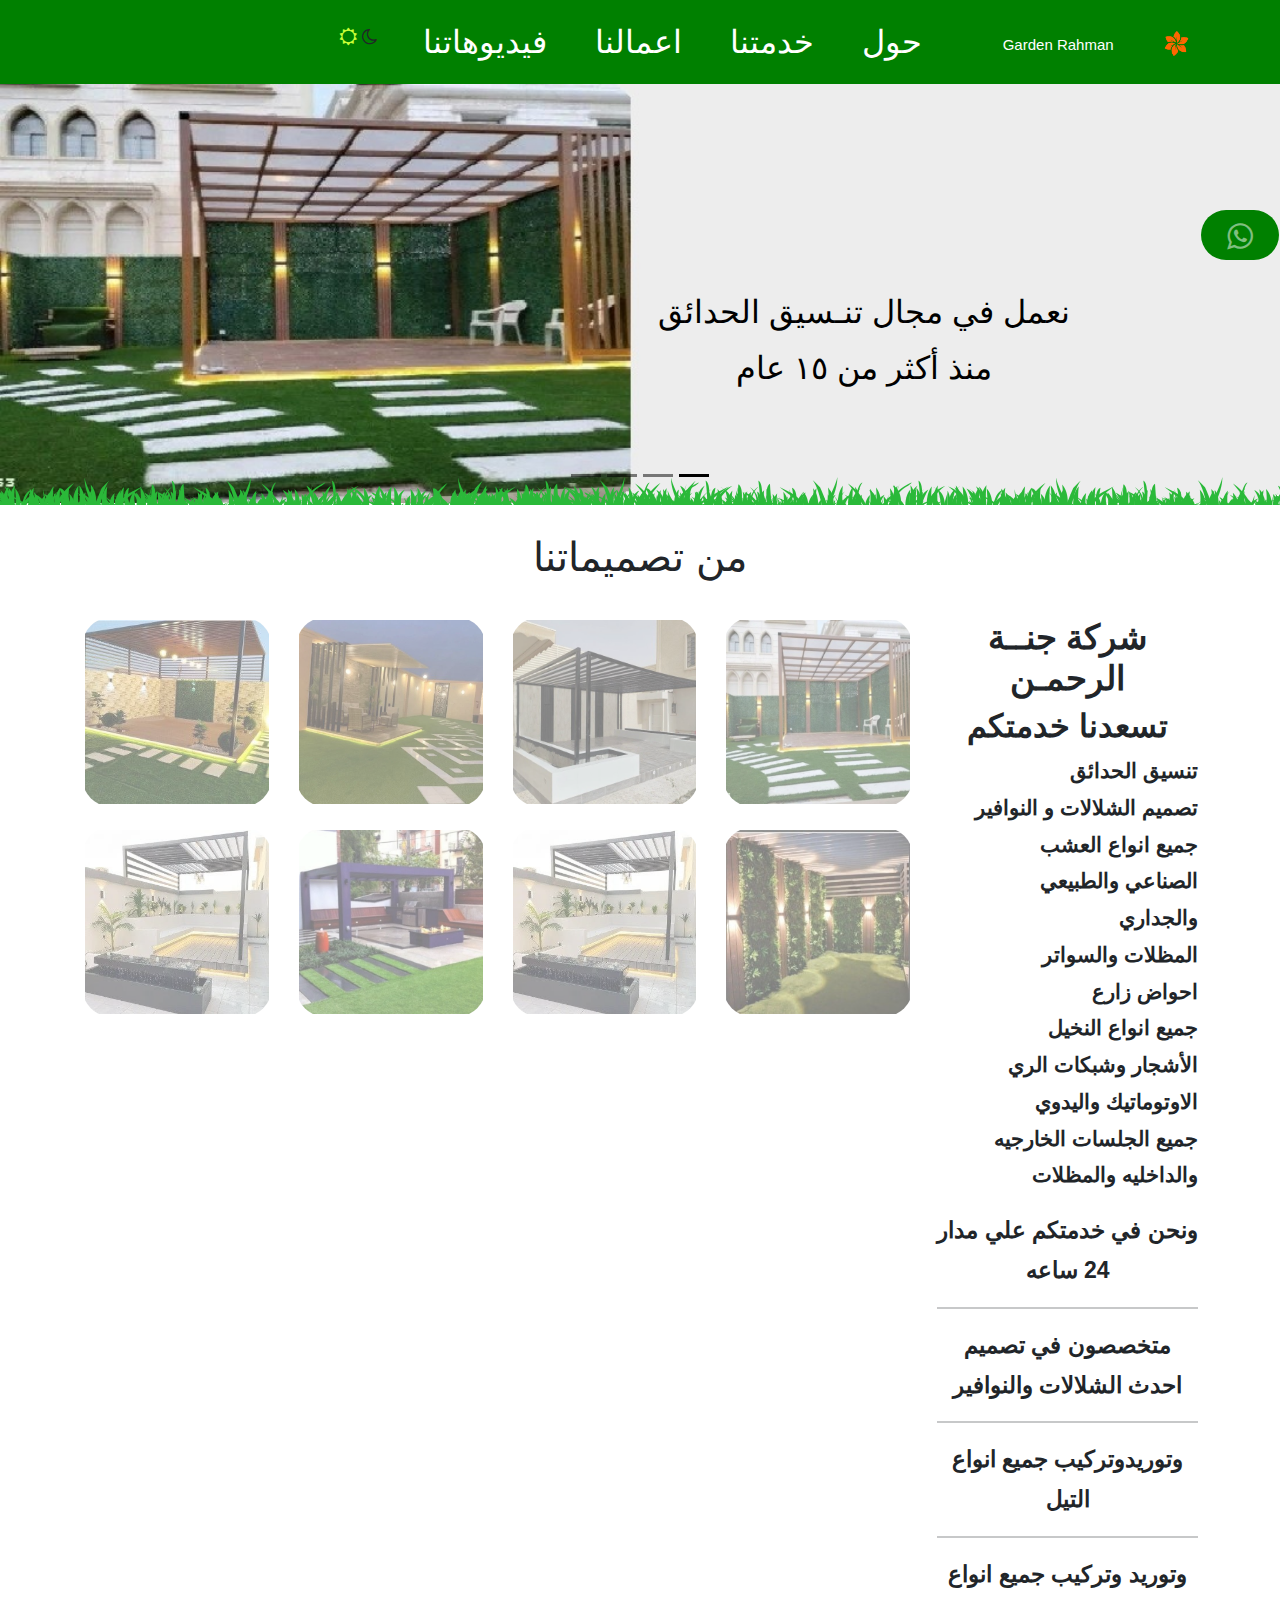
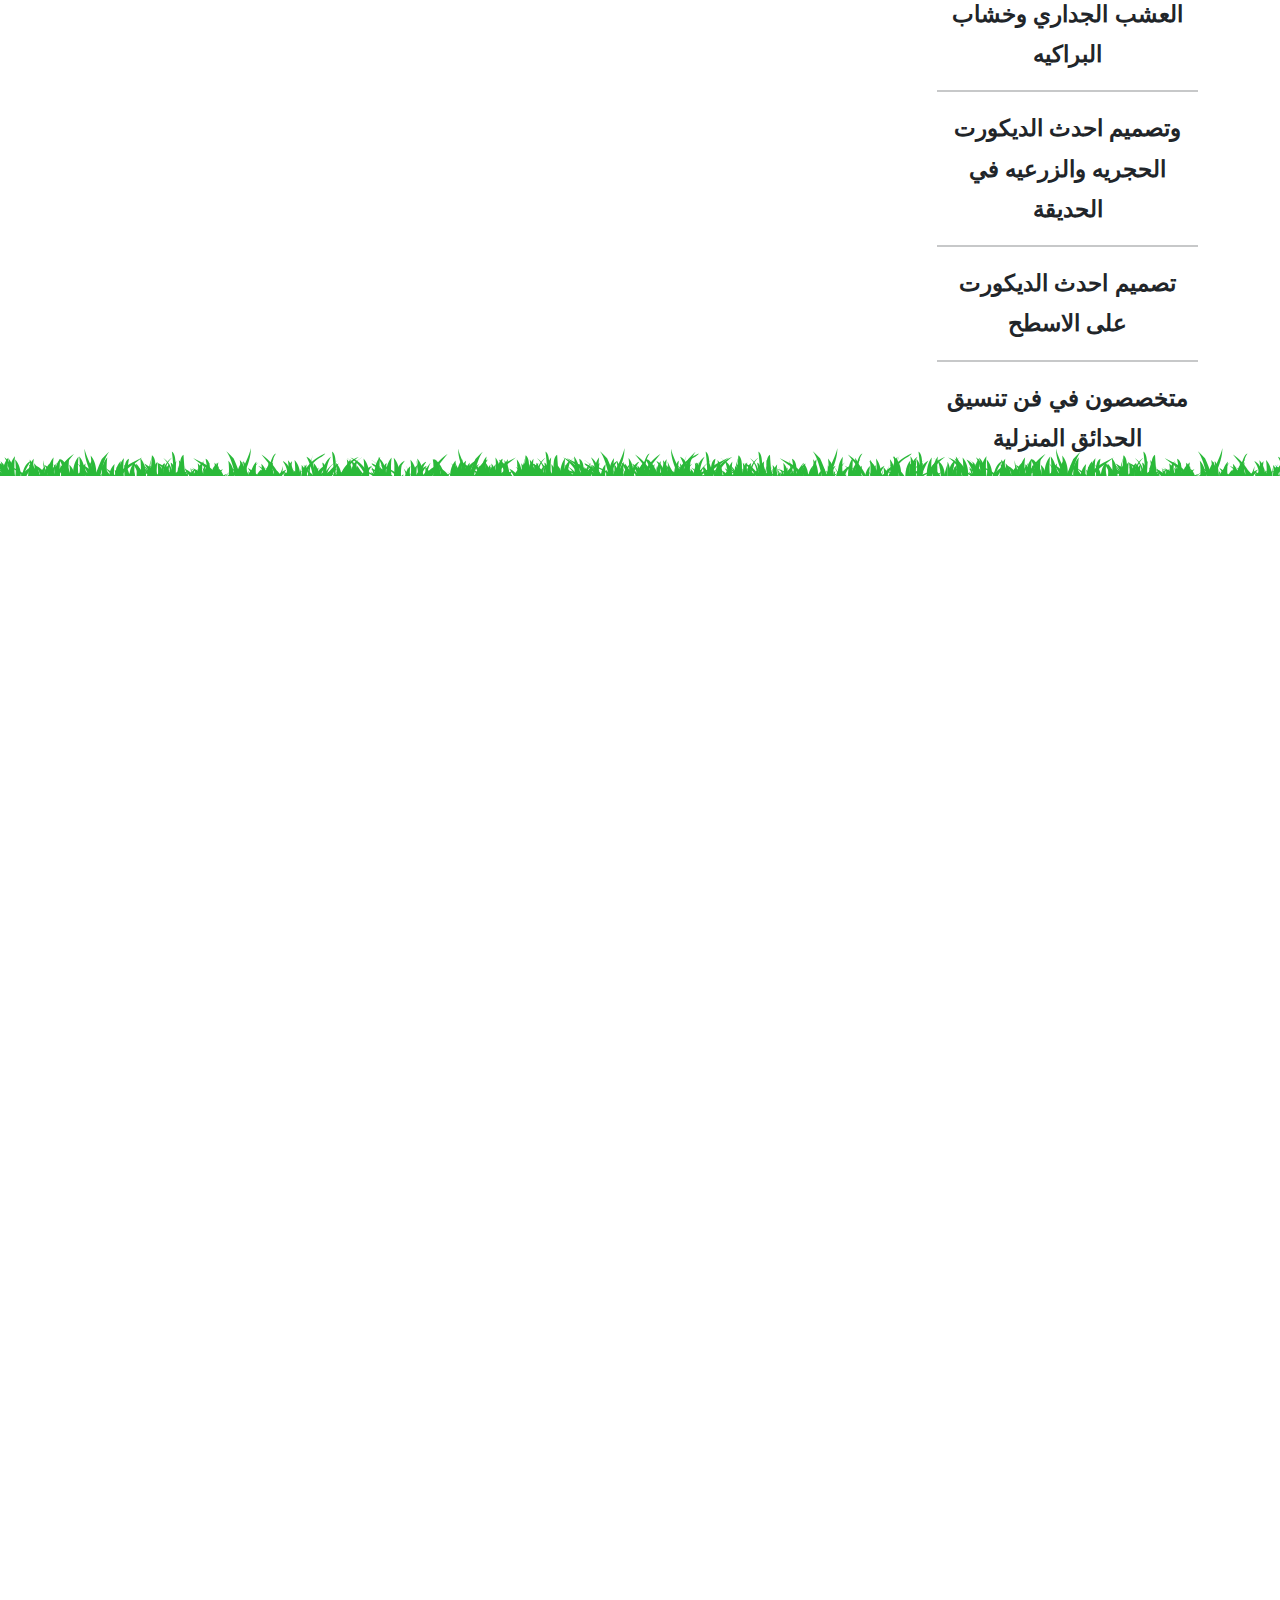
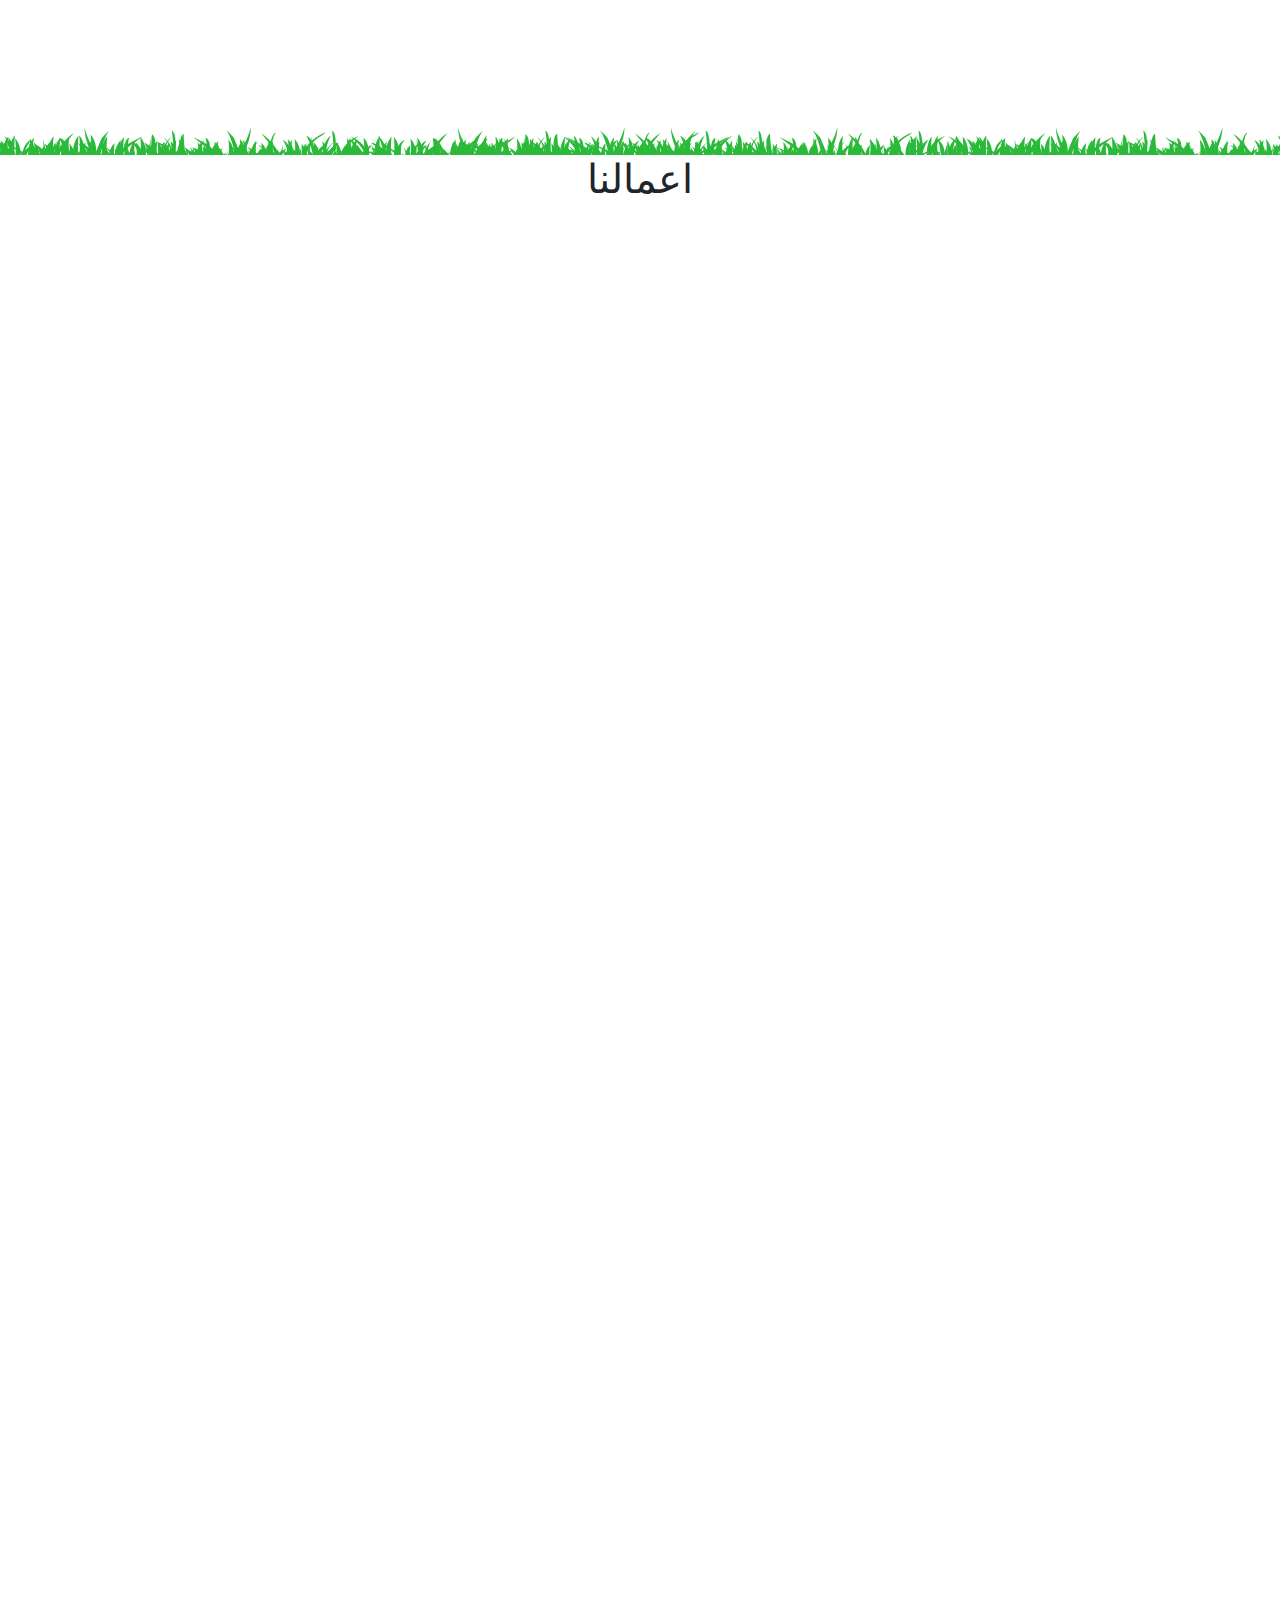
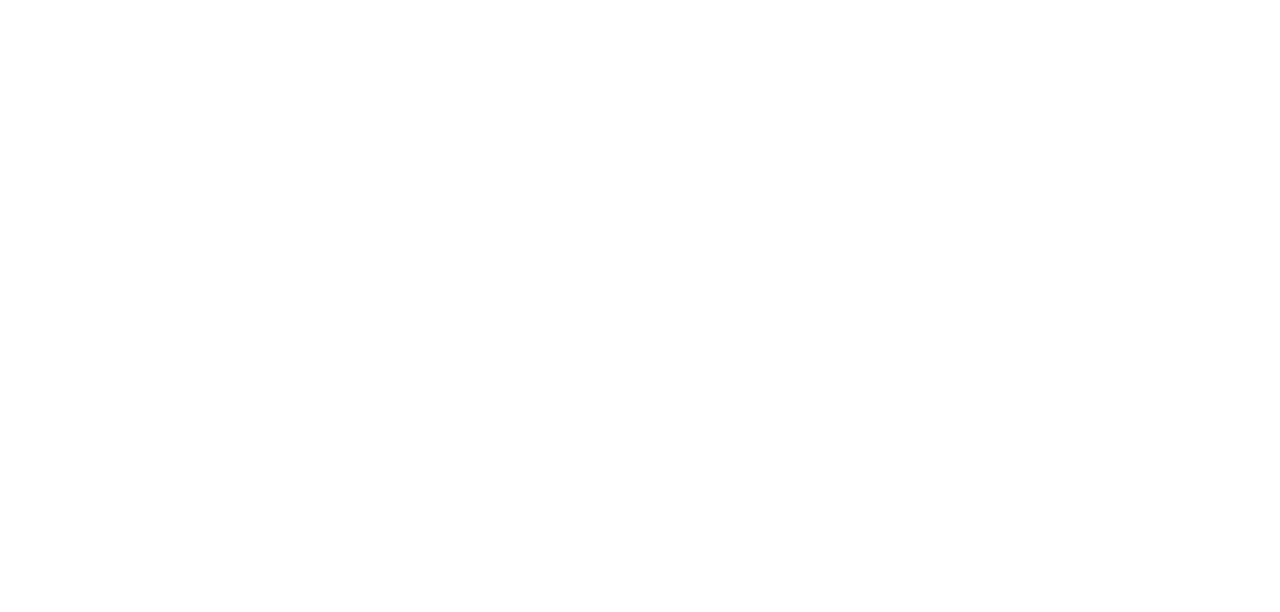
==== index.html @ ac58f8df "edit new" ====
<!DOCTYPE html>
<html lang="en" dir="rtl">
<head>
    <meta charset="UTF-8">
    <meta name="viewport" content="width=device-width, initial-scale=1.0">
   <!--Start Icon logo-->
                <link rel="shortcut icon" href="src/img/flower.png">
                <!-- For apple devices -->
                <link rel="apple-touch-icon" type="image/png" href="src/img/flower.png">
   <!--End Icon logo-->


    <link rel="stylesheet" href="src/css/bootstrap.min.css">
    <link rel="stylesheet" href="src/css/style.css">
    <link rel="stylesheet" href="src/css/style1.css">
    <link rel="stylesheet" href="src/css/font-awesome.css">
    <link rel="stylesheet" href="src/css/font-awesome.css">

    <script type="text/javascript" src="src/js/js2/jquery.js"></script>



    <title>Garden Rahman</title>
</head>
<body id="top">
    <!-- nav -->
    <nav class="navbar navbar-expand-lg bg-body-tertiary fixed-top  text-center" >
  <div class="container-fluid text-center ">
    <a  class="navbar-brand brand" href="index.html"><img style="width: 30%; height: 30%;" src="src/img/flower.png" alt=""></a>
    <p class="brand-p" >Garden Rahman</p>
    <button class="navbar-toggler" type="button" data-bs-toggle="collapse" data-bs-target="#navbarSupportedContent" aria-controls="navbarSupportedContent" aria-expanded="false" aria-label="Toggle navigation">
      <span class="navbar-toggler-icon"></span>
    </button>
    <div style="margin-left: 33%;" class="collapse navbar-collapse details text-center nav-bac " id="navbarSupportedContent" >
      <ul class="navbar-nav me-auto mb-2 mb-lg-0">
      
        <li class="nav-item lift text-center ">
          <a class="nav-link" href="#about">حول</a>
        </li>
        <li class="nav-item lift text-center">
          <a class="nav-link" href="#services">خدمتنا</a>
        </li>
    
        <li class="nav-item lift text-center">
            <a class="nav-link" href="#work">اعمالنا</a>
          </li>
        <li class="nav-item lift text-center">
            <a class="nav-link" href="#video"> فيديوهاتنا</a>
          </li>
      </ul>
    
      <div class="one-quarter" id="switch">
        <input type="checkbox" class="checkbox" id="chk" checked="true">
        <label class="label" for="chk">
            <i class="fa fa-moon-o" style="font-size:18px;" aria-hidden="true"></i>
            <i class="fa fa-sun-o " style="font-size:18px;" aria-hidden="true"></i>
            <div class="ball"></div>
        </label>
      </div>
    </div>
  </div>
</nav>
<br>
<br>
<br>
    <!-- end nav -->
     <!-- Work -->
     <!-- showing -->
     
    <!-- <img class=" img-ba" src="src/img/flower.png" alt=""> -->
   
      <div id="carouselExampleDark" class="carousel carousel-dark slide"  data-ride="carousel">
        <div class="carousel-indicators">
          <button type="button" data-bs-target="#carouselExampleDark" data-bs-slide-to="0" class="active" aria-current="true" aria-label="Slide 1"></button>
          <button type="button" data-bs-target="#carouselExampleDark" data-bs-slide-to="1" aria-label="Slide 2"></button>
          <button type="button" data-bs-target="#carouselExampleDark" data-bs-slide-to="2" aria-label="Slide 3"></button>
          <button type="button" data-bs-target="#carouselExampleDark" data-bs-slide-to="3" aria-label="Slide 3"></button>
        </div>
        <div class="carousel-inner">
          <div class="carousel-item active" data-bs-interval="10000">
            <img src="src/img/slide/1.jpg"   class="img-carousel"  alt="...">
            <div class="carousel-caption d-none d-md-block">
            
              <p class="carousel-p" >نعمل في مجال تنـسيق الحدائق منذ أكثر من ١٥ عام</p>
              
            </div>
          </div>
          <div class="carousel-item" data-bs-interval="2000" >
            <img src="src/img/slide/2.jpg"  class="img-carousel"    alt="...">
            <div class="carousel-caption d-none d-md-block">
              <p class="carousel-p" >تمتلك الخبرة الكافية وايضا تمتلك فريق عمل مدرب علي أعلي مستوي لتنفذ أصعب مشاريع تنسيق حدائق الفلل</p>
            </div>
          </div>
          <div class="carousel-item">
            <img src="src/img/slide/3.jpg"  class="img-carousel"    alt="...">
            <div class="carousel-caption d-none d-md-block">
            
              <p class="carousel-p" >شعارنا الجودة أولاً</p>
            </div>
          </div>
          <div class="carousel-item">
            <img src="src/img/slide/4.jpg"  class="img-carousel"  alt="...">
            <div class="carousel-caption d-none d-md-block">
             
              <p class="carousel-p" >نقوم 
                <strong>بتصميم جميع انواع ومقاسات المظلات</strong>
                 سواء كانت مصنوعة من الخشب أو من الحديد على حسب رغبة العميل وبأفضل الأسعار . لدينا فريق عمل متكامل ومتخصص في تصميم المظلات للحدائق وأسطح المنازل.</p>
                      
            </div>
          </div>
        </div>
        <button class="carousel-control-prev " type="button" data-bs-target="#carouselExampleDark" data-bs-slide="prev">
       
          <span class="visually-hidden"></span>
        </button>
        <button class="carousel-control-next" type="button" data-bs-target="#carouselExampleDark" data-bs-slide="next">
       
          <span class="visually-hidden"></span>
        </button>
      </div>
     <!-- end showing -->
  <!--  Work -->
  <div class="background"> .</div>
    <section id="work" class="priec_table text-center wow fadeInUpBig " data-wow-duration="1s"  >
        <div class="container">
          <br>
        <h1>من تصميماتنا</h1>
        <br>
        <div class="row">
       <div class="col col-lg-3">
        
         <h2 class="h2-work">شركة جنــة الرحمـن   </h2>
         <h4 class="h4-work">تسعدنا خدمتكم</h4>
         
        <ol class="ol-work">
          <li>تنسيق الحدائق</li>
          <li>تصميم الشلالات و النوافير </li>
          <li> جميع انواع العشب الصناعي والطبيعي والجداري</li>
          <li>المظلات والسواتر</li>
          <li>احواض زارع </li>
          <li>جميع انواع النخيل </li>
          <li>الأشجار وشبكات الري الاوتوماتيك واليدوي </li>
          <li>جميع الجلسات الخارجيه والداخليه والمظلات</li>
         </ol>
         <p class="p-work">
          ونحن في خدمتكم علي مدار 24 ساعه
         </p>
<hr>
         <p class="p-work">
          متخصصون في تصميم احدث الشلالات والنوافير
        </p>
          <hr>
          <p class="p-work">
       وتوريدوتركيب جميع انواع التيل  
      </p>
     <hr>
    <p class="p-work">
    وتوريد وتركيب جميع انواع العشب الجداري وخشاب البراكيه
  </p>
    <hr>
    <p class="p-work">
    وتصميم احدث الديكورت الحجريه والزرعيه في الحديقة </p>
    <hr>
     <p class="p-work">
      تصميم احدث الديكورت على الاسطح </p>
    <hr>
        <p class="p-work">متخصصون في فن تنسيق الحدائق المنزلية</p>
       </div>
       <div class="col col-lg-9">
          <div class="row">
       <div  class=" col-md-3 col-sm-12 col-xs-12  wow fadeInUpBig " data-wow-duration="1s"     >
       <div class="priec_box">
 
     <img class="img-home" src="src/img/home/1.jpg" alt="">
       
       </div>
       </div>
       <div class=" col-md-3 col-sm-12 col-xs-12  wow fadeInUpBig " data-wow-duration="1s" >
       <div class="priec_box">
      <img class="img-home" src="src/img/home/2.jpg" alt="">
       
       </div>
       </div>
       <div class=" col-md-3 col-sm-12 col-xs-12  wow fadeInUpBig " data-wow-duration="1s" >
       <div class="priec_box">
 
     <img class="img-home" src="src/img/home/3.jpg" alt="">
       
       </div>
       </div>
       <div class=" col-md-3 col-sm-12 col-xs-12  wow fadeInUpBig " data-wow-duration="1s" >
       <div class="priec_box">
 
     <img class="img-home" src="src/img/home/4.jpg" alt="">
       
       </div>
       </div>
       <div class=" col-md-3 col-sm-12 col-xs-12  wow fadeInUpBig " data-wow-duration="1s" >
       <div class="priec_box">
 
     <img class="img-home" src="src/img/home/5.jpg" alt="">
       
       </div>
       </div>
       <div class=" col-md-3 col-sm-12 col-xs-12  wow fadeInUpBig " data-wow-duration="1s" >
       <div class="priec_box">
 
     <img class="img-home" src="src/img/home/6.jpg" alt="">
       
       </div>
       </div>
       <div class=" col-md-3 col-sm-12 col-xs-12  wow fadeInUpBig hi " data-wow-duration="1s" >
       <div class="priec_box">
 
     <img class="img-home" src="src/img/home/7.jpg" alt="">
       
       </div>
       </div>
       <div class=" col-md-3 col-sm-12 col-xs-12  wow fadeInUpBig hi " data-wow-duration="1s" >
       <div class="priec_box">
 
     <img class="img-home" src="src/img/home/8.jpg" alt="">
       
       </div>
       </div>
       <div class=" col-md-3 col-sm-12 col-xs-12  wow fadeInUpBig hi " data-wow-duration="1s" >
       <div class="priec_box">
 
     <img class="img-home" src="src/img/home/9.jpg" alt="">
       
       </div>
       </div>
       <div class=" col-md-3 col-sm-12 col-xs-12  wow fadeInUpBig hi " data-wow-duration="1s" >
       <div class="priec_box">
 
     <img class="img-home" src="src/img/home/10.jpg" alt="">
       
       </div>
       </div>
       <div class=" col-md-3 col-sm-12 col-xs-12  wow fadeInUpBig hi " data-wow-duration="1s" >
       <div class="priec_box">
 
     <img class="img-home" src="src/img/home/11.jpg" alt="">
       
       </div>
       </div>
       <div class=" col-md-3 col-sm-12 col-xs-12  wow fadeInUpBig hi " data-wow-duration="1s" >
       <div class="priec_box">
 
     <img class="img-home" src="src/img/home/12.jpg" alt="">
       
       </div>
       </div>
       <div class=" col-md-3 col-sm-12 col-xs-12  wow fadeInUpBig hi" data-wow-duration="1s" >
       <div class="priec_box">
 
     <img class="img-home" src="src/img/home/13.jpg" alt="">
       
       </div>
       </div>
       <div class=" col-md-3 col-sm-12 col-xs-12  wow fadeInUpBig hi " data-wow-duration="1s" >
       <div class="priec_box">
 
     <img class="img-home" src="src/img/home/14.jpg" alt="">
       
       </div>
       </div>
       <div class=" col-md-3 col-sm-12 col-xs-12  wow fadeInUpBig hi " data-wow-duration="1s" >
       <div class="priec_box">
 
     <img class="img-home" src="src/img/home/15.jpg" alt="">
       
       </div>
       </div>
       <div class=" col-md-3 col-sm-12 col-xs-12  wow fadeInUpBig hi " data-wow-duration="1s" >
       <div class="priec_box">
 
     <img class="img-home" src="src/img/home/16.jpg" alt="">
       
       </div>
       </div>
      </div>
       </div>
      
     </div>
      
      
       </div>
       
       </section>
    <!-- end Work -->
    <!--  services -->
    <div class="background"> .</div>
    <section id="services" class="services_table text-center  wow fadeInUpBig " data-wow-duration="1s"  >
        <div class="container text-center">
        <h1> الخدمات  </h1>
        <br>
        <div class="row">
          <!-- عشب صناعى جدارى واشجار صناعيه -->
       <div  class=" col-md-3 col-sm-6 col-xs-12  wow fadeInUpBig " data-wow-duration="1s"      >
        <a href="Artificial grass.html" target="_blank" >
       <div class="priec_box">
        <h2 > عشب  واشجار صناعى</h2>
        <img class="img-home" src="src/img/Artificial grass/1.jpg" alt="">
    </div>
    <p class="btn btn-primary show">شاهد المزيد</p></a>
       
       </div>
       <!--بحص للديكورات  -->
       <div  class=" col-md-3 col-sm-6 col-xs-12  wow fadeInUpBig " data-wow-duration="1s"     >
        <a href="Pebbles for decorations.html"target="_blank"  > 
       <div class="priec_box">
        <h2> بحص للديكورات</h2>
     <img class="img-home" src="src/img/Pebbles for decorations/1.jpg" alt="">
    </div>
    <p class="btn btn-primary show">شاهد المزيد</p></a>
       
       </div>
       <!--بحص   -->
       <div  class=" col-md-3 col-sm-6 col-xs-12  wow fadeInUpBig " data-wow-duration="1s"     >
        <a href="Pebbles.html" target="_blank" > 
       <div class="priec_box">
        <h2 >بحص</h2>
     <img class="img-home" src="src/img/Pebbles/1.jpg" alt="">
    </div>
    <p class="btn btn-primary show">شاهد المزيد</p></a>
       </div>
       <!-- زراعه طبيعى وشبكات راى -->
       <div  class=" col-md-3 col-sm-6 col-xs-12  wow fadeInUpBig " data-wow-duration="1s"     >
        <a href="Cultivation and networks.html" target="_blank" > 
       <div class="priec_box">
        <h2> زراعه  وشبكات راى</h2>
     <img class="img-home" src="src/img/Cultivation and networks/1.jpg" alt="">
    </div>
   <p class="btn btn-primary show">شاهد المزيد</p></a>
       </div>
       <!-- شلالات ونوافير -->
       <div  class=" col-md-3 col-sm-6 col-xs-12  wow fadeInUpBig " data-wow-duration="1s"     >
        <a href="falls.html" target="_blank" > 
       <div class="priec_box">
        <h2> شلالات ونوافير</h2>
     <img class="img-home" src="src/img/falls/1.jpg" alt="">
    </div>
   <p class="btn btn-primary show">شاهد المزيد</p></a>
       </div>
       <!-- اضاءه المظلات والبرجولات والحوائط -->
       <div  class=" col-md-3 col-sm-6 col-xs-12  wow fadeInUpBig " data-wow-duration="1s"     >
        <a href="light.html" target="_blank"   >
       <div class="priec_box">
        <h2> اضاءه </h2>
     <img class="img-home" src="src/img/light/1.jpg" alt="">
    </div>
    <p class="btn btn-primary show">شاهد المزيد</p></a>
       </div>
       <!--جلسات  -->
       <div  class=" col-md-3 col-sm-6 col-xs-12  wow fadeInUpBig " data-wow-duration="1s"     >
        <a href="sessions.html" >
       <div class="priec_box">
        <h2> جلسات</h2>
     <img class="img-home" src="src/img/sessions/1.jpg" alt="">
    </div>
    <p class="btn btn-primary show">شاهد المزيد</p></a>
       </div>
       <!-- مظلات وسواتر -->
       <div  class=" col-md-3 col-sm-6 col-xs-12  wow fadeInUpBig " data-wow-duration="1s"     >
        <a href="Shades.html" target="_blank" >
       <div class="priec_box">
        <h2> مظلات وسواتر</h2>
     <img class="img-home" src="src/img/Shades/1.jpg" alt="">
    </div>
     <p class="btn btn-primary show">شاهد المزيد</p></a>
       </div>
       <!-- خشب وباركيه ارضى وجدارى للديكورات -->
       <div  class=" col-md-3 col-sm-6 col-xs-12  wow fadeInUpBig " data-wow-duration="1s"     >
        <a href="Wood and parquet.html"target="_blank"  >
       <div class="priec_box">
        <h2> خشب وباركيه   </h2>
     <img class="img-home" src="src/img/Wood and parquet/1.jpg" alt="">
    </div>
     <p class="btn btn-primary show">شاهد المزيد</p></a>
       </div>
       <!-- عمال جدارى -->
       <div  class=" col-md-3 col-sm-6 col-xs-12  wow fadeInUpBig " data-wow-duration="1s"     >
        <a href="wall.html" target="_blank"  >
       <div class="priec_box">
        <h2> عمال جدارى</h2>
     <img class="img-home" src="src/img/wall/2.jpg" alt="">
    </div>
     <p class="btn btn-primary show">شاهد المزيد</p></a>
       </div>
       <!--  -->
       <div  class=" col-md-3 col-sm-6 col-xs-12  wow fadeInUpBig " data-wow-duration="1s"     >
        <a href="#" target="_blank"  >
         <div class="priec_box">
        <h2> عشب</h2>
     <img class="img-home" src="src/img/Artificial grass/4.jpg" alt="">
    </div>
     <p class="btn btn-primary show">شاهد المزيد</p></a>
       </div>
       <!--  -->
       <div  class=" col-md-3 col-sm-6 col-xs-12  wow fadeInUpBig " data-wow-duration="1s"     >
        <a href="#" target="_blank"  >
       <div class="priec_box">
        <h2> عشب</h2>
      <img class="img-home" src="src/img/Artificial grass/6.jpg" alt="">
    </div>
    <p class="btn btn-primary show">شاهد المزيد</p></a>
       </div>
       
      </div>

        </div>
       </section>
    <!-- end services -->



     <!--  video -->
     <div class="background"> .</div>
<section id="video" class="video_table text-center " >
        <div class="container text-center">
        <h1> اعمالنا  </h1>
        <br>
        <div class="row">
       
       <div  class=" col-md-3 col-sm-12 col-xs-12  wow fadeInUpBig " data-wow-duration="1s"     >
                <div class="priec_box">

                  <a class="ht-popup-video" data-fancybox="" onclick="onVideoClick('src/img/video/1.mp4');" data-bs-target="#exampleModalToggle" data-bs-toggle="modal">
                    <i class="fa fa-play icon"></i>
                  <img style="border-radius: 100px;" src="src/img/home/1.jpg" alt="">
                </a>
       </div>
           </div>
       <div  class=" col-md-3 col-sm-12 col-xs-12  wow fadeInUpBig " data-wow-duration="1s"     >
                <div class="priec_box">

                  <a class="ht-popup-video" onclick="onVideoClick('src/img/video/2.mp4');" data-fancybox="" href="src/img/video/1.mp4" data-bs-target="#exampleModalToggle" data-bs-toggle="modal">
                    <i class="fa fa-play icon"></i>
                  <img style="border-radius: 100px;" src="src/img/home/1.jpg" alt="">
                </a>
       </div>
           </div>
       <div  class=" col-md-3 col-sm-12 col-xs-12  wow fadeInUpBig " data-wow-duration="1s"     >
                <div class="priec_box">

                  <a class="ht-popup-video" onclick="onVideoClick('src/img/video/2.mp4');" data-fancybox="" href="src/img/video/1.mp4" data-bs-target="#exampleModalToggle" data-bs-toggle="modal">
                    <i class="fa fa-play icon"></i>
                  <img style="border-radius: 100px;" src="src/img/home/1.jpg" alt="">
                </a>
       </div>
           </div>
       <div  class=" col-md-3 col-sm-12 col-xs-12  wow fadeInUpBig " data-wow-duration="1s"     >
                <div class="priec_box">

                  <a class="ht-popup-video" onclick="onVideoClick('src/img/video/2.mp4');" data-fancybox="" href="src/img/video/1.mp4" data-bs-target="#exampleModalToggle" data-bs-toggle="modal">
                    <i class="fa fa-play icon"></i>
                  <img style="border-radius: 100px;" src="src/img/home/1.jpg" alt="">
                </a>
       </div>
           </div>
       <div  class=" col-md-3 col-sm-12 col-xs-12  wow fadeInUpBig " data-wow-duration="1s"     >
                <div class="priec_box">

                  <a class="ht-popup-video" onclick="onVideoClick('src/img/video/2.mp4');" data-fancybox="" href="src/img/video/1.mp4" data-bs-target="#exampleModalToggle" data-bs-toggle="modal">
                    <i class="fa fa-play icon"></i>
                  <img style="border-radius: 100px;" src="src/img/home/1.jpg" alt="">
                </a>
       </div>
           </div>
       <div  class=" col-md-3 col-sm-12 col-xs-12  wow fadeInUpBig " data-wow-duration="1s"     >
                <div class="priec_box">

                  <a class="ht-popup-video" onclick="onVideoClick('src/img/video/2.mp4');" data-fancybox="" href="src/img/video/1.mp4" data-bs-target="#exampleModalToggle" data-bs-toggle="modal">
                    <i class="fa fa-play icon"></i>
                  <img style="border-radius: 100px;" src="src/img/home/1.jpg" alt="">
                </a>
       </div>
           </div>
       <div  class=" col-md-3 col-sm-12 col-xs-12  wow fadeInUpBig " data-wow-duration="1s"     >
                <div class="priec_box">

                  <a class="ht-popup-video" onclick="onVideoClick('src/img/video/2.mp4');" data-fancybox="" href="src/img/video/1.mp4" data-bs-target="#exampleModalToggle" data-bs-toggle="modal">
                    <i class="fa fa-play icon"></i>
                  <img style="border-radius: 100px;" src="src/img/home/1.jpg" alt="">
                </a>
       </div>
           </div>
       <div  class=" col-md-3 col-sm-12 col-xs-12  wow fadeInUpBig " data-wow-duration="1s"     >
                <div class="priec_box">

                  <a class="ht-popup-video" onclick="onVideoClick('src/img/video/2.mp4');" data-fancybox="" href="src/img/video/1.mp4" data-bs-target="#exampleModalToggle" data-bs-toggle="modal">
                    <i class="fa fa-play icon"></i>
                  <img style="border-radius: 100px;" src="src/img/home/1.jpg" alt="">
                </a>
       </div>
           </div>
       <div  class=" col-md-3 col-sm-12 col-xs-12  wow fadeInUpBig " data-wow-duration="1s"     >
                <div class="priec_box">

                  <a class="ht-popup-video" onclick="onVideoClick('src/img/video/2.mp4');" data-fancybox="" href="src/img/video/1.mp4" data-bs-target="#exampleModalToggle" data-bs-toggle="modal">
                    <i class="fa fa-play icon"></i>
                  <img style="border-radius: 100px;" src="src/img/home/1.jpg" alt="">
                </a>
       </div>
           </div>
       <div  class=" col-md-3 col-sm-12 col-xs-12  wow fadeInUpBig " data-wow-duration="1s"     >
                <div class="priec_box">

                  <a class="ht-popup-video" onclick="onVideoClick('src/img/video/2.mp4');" data-fancybox="" href="src/img/video/1.mp4" data-bs-target="#exampleModalToggle" data-bs-toggle="modal">
                    <i class="fa fa-play icon"></i>
                  <img style="border-radius: 100px;" src="src/img/home/1.jpg" alt="">
                </a>
       </div>
           </div>
       <div  class=" col-md-3 col-sm-12 col-xs-12  wow fadeInUpBig " data-wow-duration="1s"     >
                <div class="priec_box">

                  <a class="ht-popup-video" onclick="onVideoClick('src/img/video/2.mp4');" data-fancybox="" href="src/img/video/1.mp4" data-bs-target="#exampleModalToggle" data-bs-toggle="modal">
                    <i class="fa fa-play icon"></i>
                  <img style="border-radius: 100px;" src="src/img/home/1.jpg" alt="">
                </a>
       </div>
           </div>
       <div  class=" col-md-3 col-sm-12 col-xs-12  wow fadeInUpBig " data-wow-duration="1s"     >
                <div class="priec_box">

                  <a class="ht-popup-video" onclick="onVideoClick('src/img/video/2.mp4');" data-fancybox="" href="src/img/video/1.mp4" data-bs-target="#exampleModalToggle" data-bs-toggle="modal">
                    <i class="fa fa-play icon"></i>
                  <img style="border-radius: 100px;" src="src/img/home/1.jpg" alt="">
                </a>
       </div>
           </div>
       <div  class=" col-md-3 col-sm-12 col-xs-12  wow fadeInUpBig " data-wow-duration="1s"     >
                <div class="priec_box">

                  <a class="ht-popup-video" onclick="onVideoClick('src/img/video/2.mp4');" data-fancybox="" href="src/img/video/1.mp4" data-bs-target="#exampleModalToggle" data-bs-toggle="modal">
                    <i class="fa fa-play icon"></i>
                  <img style="border-radius: 100px;" src="src/img/home/1.jpg" alt="">
                </a>
       </div>
           </div>
       <div  class=" col-md-3 col-sm-12 col-xs-12  wow fadeInUpBig " data-wow-duration="1s"     >
                <div class="priec_box">

                  <a class="ht-popup-video" onclick="onVideoClick('src/img/video/2.mp4');" data-fancybox="" href="src/img/video/1.mp4" data-bs-target="#exampleModalToggle" data-bs-toggle="modal">
                    <i class="fa fa-play icon"></i>
                  <img style="border-radius: 100px;" src="src/img/home/1.jpg" alt="">
                </a>
       </div>
           </div>
       <div  class=" col-md-3 col-sm-12 col-xs-12  wow fadeInUpBig " data-wow-duration="1s"     >
                <div class="priec_box">

                  <a class="ht-popup-video" onclick="onVideoClick('src/img/video/2.mp4');" data-fancybox="" href="src/img/video/1.mp4" data-bs-target="#exampleModalToggle" data-bs-toggle="modal">
                    <i class="fa fa-play icon"></i>
                  <img style="border-radius: 100px;" src="src/img/home/1.jpg" alt="">
                </a>
       </div>
           </div>
       <div  class=" col-md-3 col-sm-12 col-xs-12  wow fadeInUpBig " data-wow-duration="1s"     >
            <div class="priec_box">

              <a class="ht-popup-video" onclick="onVideoClick('src/img/video/2.mp4');" data-fancybox="" href="src/img/video/1.mp4" data-bs-target="#exampleModalToggle" data-bs-toggle="modal">
                <i class="fa fa-play icon"></i>
              <img style="border-radius: 100px;" src="src/img/home/1.jpg" alt="">
            </a>
   </div>
       </div>

      </div>
        </div>
       </section>
  <!-- end video -->

      <!-- about -->
   
      <section id="about" class="about_table text-center wow fadeInUpBig" data-wow-duration="1s"  >
        <div class="container text-center">
        <h1> من نحن  </h1>
        <br>
        <div class="row">
       <h2 >نحن متخصصون في العشب الصناعي والطبيعي وتزيين الحدائق بالنباتات المنزلية وتصاميم الديكورات المنزلية والمكتب</h2>
       <p class="lead">شركة جنــة الرحمـن تقدم خدمات إبداعية عالية الجودة
         وخدمات للمشاريع الناشئة والكبيرة في المنازل
         والمكاتب بإحساس فريد من الوطنية كلين وأناقة فائقة
         في تركيب الديكورات المنزليه  من احواض الزرع الزينة والطبيعي،
        والعشب الطبيعي والعشب الصناعي، تركيب عشب جداري، شلالات جداريه، 
        ونوافير بجميع انواعها، مظلات برجوله، جلسات
        ، الممرات الحجريه كل ما يشمل مجال شركة تنسيق حدائق لا تفكر كثير … 
        تواصل معنا وخلينا نناقش مشروعك ونخرج بنتيجة ابداعية متقنة</p>
       </div>
        </div>
       </section>
      <!-- end about -->
<!-- Footer -->
<footer class="text-center text-lg-start  text-muted wow fadeInUpBig" data-wow-duration="1s" dir="ltr">
  <!-- Section: Social media -->
  <section class="d-flex justify-content-center justify-content-lg-between p-4 border-bottom wow fadeInUpBig" data-wow-duration="1s" dir="rtl">
    <!-- Left -->
    <div class="me-5 d-none d-lg-block" dir="ltr">
      <span>Get connected with us on social networks:</span>
    </div>
    <!-- Left -->

    <!-- Right -->
    <div class=" wow fadeInUpBig" data-wow-duration="1s">
      <a href="" class="me-4 text-reset wow fadeInUpBig" data-wow-duration="1s" target="_blank">
        <i class="fa fa-facebook-f"></i>
      </a>
      <a href="" class="me-4 text-reset wow fadeInUpBig" data-wow-duration="1s" target="_blank">
        <i class="fa fa-twitter"></i>
      </a>
      <a href="https://www.tiktok.com/@user1434044271260?_d=secCgYIASAHKAESPgo8UmhKRJo9zRc2HUAqM%2BJT0FlFWU4Azm5RGuzx3fd5sP3uouMw5qK3hXbo7fyl3UB5IluAM2vW0AuSZ7ZnGgA%3D&object_id=7228593686917121029&page_open_method=scan_code&schema_type=4&sec_uid=MS4wLjABAAAArxHxfUeVWYup9SCHaGh1ZAx-HOc0w27MBEy_EqtBWK0AxEFAPXK4B6v59LB9pPug&share_app_id=1233&share_author_id=7228593686917121029&share_uid=7228593686917121029&tt_from=scan_code&utm_campaign=client_scan_code&utm_medium=2&utm_source=scan_code&_r=1" class="me-4 text-reset wow fadeInUpBig" data-wow-duration="1s" target="_blank">
        <svg xmlns="http://www.w3.org/2000/svg" height="1em" viewBox="0 0 448 512"><!--! Font Awesome Free 6.4.2 by @fontawesome - https://fontawesome.com License - https://fontawesome.com/license (Commercial License) Copyright 2023 Fonticons, Inc. --><path d="M448,209.91a210.06,210.06,0,0,1-122.77-39.25V349.38A162.55,162.55,0,1,1,185,188.31V278.2a74.62,74.62,0,1,0,52.23,71.18V0l88,0a121.18,121.18,0,0,0,1.86,22.17h0A122.18,122.18,0,0,0,381,102.39a121.43,121.43,0,0,0,67,20.14Z"/></svg>
      </a>
      <a href="https://instagram.com/tnsyq162?utm_source=qr&igshid=MzNlNGNkZWQ4Mg%3D%3D" class="me-4 text-reset wow fadeInUpBig" data-wow-duration="1s" target="_blank" >
        <i class="fa fa-instagram"></i>
      </a>
      <a href="" class="me-4 text-reset wow fadeInUpBig" data-wow-duration="1s" target="_blank">
        <i class="fa fa-linkedin"></i>
      </a>
      <a href="https://wa.me/0575529736" class="me-4 text-reset wow fadeInUpBig" data-wow-duration="1s" target="_blank">
        <i class="fa fa-whatsapp "></i>
      </a>
    </div>
    <!-- Right -->
  </section>
  <!-- Section: Social media -->

  <!-- Section: Links  -->
  <section class="wow fadeInUpBig" data-wow-duration="1s">
    <div class="container text-center text-md-start mt-5 wow fadeInUpBig" data-wow-duration="1s">
      <!-- Grid row -->
      <div class="row mt-3">
        <!-- Grid column -->
        <div class="col-md-3 col-lg-4 col-xl-3 mx-auto mb-4 wow fadeInUpBig" data-wow-duration="1s">
          <!-- Content -->
          <h6 class="text-uppercase fw-bold mb-4 wow fadeInUpBig" data-wow-duration="1s">
            <i class="fa fa-gem me-3"></i>Garden Rahman
          </h6>
      <iframe class=" wow fadeInUpBig" data-wow-duration="1s"  src="https://maps-cdn.site123.com/include/globalMapDisplay.php?q=%D8%A7%D9%84%D8%B1%D9%8A%D8%A7%D8%B6+%D8%8C+%D9%85%D9%86%D8%B7%D9%82%D8%A9+%D8%A7%D9%84%D8%B1%D9%8A%D8%A7%D8%B6+%D8%8C+%D8%A7%D9%84%D9%85%D9%85%D9%84%D9%83%D8%A9+%D8%A7%D9%84%D8%B9%D8%B1%D8%A8%D9%8A%D8%A9+%D8%A7%D9%84%D8%B3%D8%B9%D9%88%D8%AF%D9%8A%D8%A9&z=15&l=ar&ilfc=1" frameborder="0"></iframe>

   
        </div>
        <!-- Grid column -->

        <!-- Grid column -->
        <div class="col-md-2 col-lg-2 col-xl-2 mx-auto mb-4 wow fadeInUpBig" data-wow-duration="1s">
          <!-- Links -->
          <h6 class="text-uppercase fw-bold mb-4">
            Projects
          </h6>
          <div class="container">
            <div class="row"> 
              <img class="col-md-6" style="margin-bottom: 5px; width: 50%" src="src/img/home/1.jpg" alt="">
              <img class="col-md-6" style="margin-bottom: 5px; width: 50%" src="src/img/home/2.jpg" alt="">
              <img class="col-md-6" style="margin-bottom: 5px; width: 50%" src="src/img/home/3.jpg" alt="">
              <img class="col-md-6" style="margin-bottom: 5px; width: 50%" src="src/img/home/4.jpg" alt="">
              <img class="col-md-6" style="margin-bottom: 5px; width: 50%" src="src/img/home/5.jpg" alt="">
              <img class="col-md-6" style="margin-bottom: 5px; width: 50%" src="src/img/home/6.jpg" alt="">
              <img class="col-md-6" style="margin-bottom: 5px; width: 50%" src="src/img/home/7.jpg" alt="">
              <img class="col-md-6" style="margin-bottom: 5px; width: 50%" src="src/img/home/9.jpg" alt="">
              
            </div>
          </div>
        </div>
        <!-- Grid column -->

        <!-- Grid column -->
        <div class="col-md-3 col-lg-2 col-xl-2 mx-auto mb-4 wow fadeInUpBig" data-wow-duration="1s">
          <!-- Links -->
          <h6 class="text-uppercase fw-bold mb-4">
            Explore
          </h6>
          <div class="container">
            <div class="row"> 
              <p>خدمتنا</p>
              <p>اعمالنا</p>
              <p>حول</p>
        
              
            </div>
          </div>
      
        </div>
        <!-- Grid column -->

        <!-- Grid column -->
        <div class="col-md-4 col-lg-3 col-xl-3 mx-auto mb-md-0 mb-4 wow fadeInUpBig" data-wow-duration="1s">
          <!-- Links -->
          <h6 class="text-uppercase fw-bold mb-4">Contact</h6>
          <p><i class="fa fa-home me-3"></i> New York, NY 10012, US</p>
          <p>
            <i class="fa fa-envelope me-3"></i>
             <a class="a-Contact" href="mailto:info@example.com">

              info@example.com
            </a>
          </p>
          <p><i class="fa fa-phone me-3"></i><a class="a-Contact" href="tel:+ 01 234 567 88">+ 01 234 567 88</a> </p>
          <p><i class="fa fa-print me-3"></i><a class="a-Contact" href="tel:+ 01 234 567 88">+ 01 234 567 88</a></p>
        </div>
        <!-- Grid column -->
      </div>
      <!-- Grid row -->
    </div>
  </section>
  <!-- Section: Links  -->

  <!-- Copyright -->
  <div class="text-center p-4 text-Copyright  wow fadeInUpBig" data-wow-duration="1s" style="background-color: rgba(0, 0, 0, 0.05);">
    © 2023 Copyright:
    <a class="text-reset fw-bold" >Garden Rahman</a>
  </div>
  <!-- Copyright -->
</footer>
<!-- Footer -->

<a href="https://wa.me/0575529736" class="btn btn- whatsapp-a  ">
  <i class="fa fa-whatsapp fa-2xl whatsapp "></i>
</a>

<!-- modal -->
<div class="modal fade wow fadeInUpBig" data-wow-duration="1s" id="exampleModalToggle" aria-hidden="true" aria-labelledby="exampleModalToggleLabel" tabindex="-1">
  <div class="modal-dialog modal-dialog-centered wow fadeInUpBig" data-wow-duration="1s">
    <div class="modal-content  wow fadeInUpBig" data-wow-duration="1s">

      <div class="square-video-container wow fadeInUpBig" data-wow-duration="1s">
        <video id="VisaChipCardVideo"   controls autoplay></video>
    </div>

     
    
    </div>
  </div>
</div>

<!-- <a href="#top" data-target="html" class="scroll-to-target scroll-to-top"
 style="display: inline;">
  <i class="fa fa-angle-up fa-lg"></i></a> -->
  
  <button id="scrollToTopBtn" class="scroll-to-top-btn"> <i class="fa fa-angle-up fa-lg"></i></button>
<!-- end modal  -->
<!-- script -->
<script src="src/js/js2/custom.js"></script>
<script src="src/js/js2/wow.min.js"></script>

<script type="text/javascript" src="src/js/js2/jquery.js"></script>
<script src="src/js/bootstrap.bundle.min.js"></script>
<script src="src/js/plugins.js"></script>
<script src="src/js/style-mahmoud.js"></script>





 
    <!-- end script -->
</body>
</html>
---- src/css/style.css ----
* {
    margin: 0;
    padding: 0;
    font-family: "Poppins", sans-serif;
 
  }
  /* navbar */
  ul {
    list-style: none;
  }
  ul li {
    display: inline-block;
    padding: .3em .5em;
    position:relative;
    overflow: hidden;
  }
  ul li::before {
    position: absolute;
    display: block;
    content: '';
    bottom: 0;
    left: -100%;
    width: 100%;
    height: 5px;
    transition: 0.4s;
    background-color: #ffd735;
  }
  ul li.active::before,
  ul li:hover::before {
    left:0%;
  }
  ul li a {
    text-decoration: none;
  }
  /* nav-bac */
.nav-link{
  color: #fff!important;
}
    /* Media Query for Mobile Devices */
    @media (max-width: 480px) {
      .nav-bac {
    background-color: #00000094;
    color: #fff!important;
      }
    }
    
    /* Media Query for low resolution  Tablets, Ipads */
    @media (min-width: 481px) and (max-width: 767px) {
      .nav-bac {
        background-color: #00000094;
        color: #fff!important;
      }
    }
    
 /* Media Query for Tablets Ipads portrait mode */
 @media (min-width: 768px) and (max-width: 1024px){
  .nav-bac {
    background-color: #00000094;
    color: #fff!important;

  }
}
    


/* nav brand */

  .brand{
    -webkit-animation: cog 20s infinite;
    -moz-animation: cog 20s infinite;
    -ms-animation: cog 20s infinite;
    animation: cog 20s infinite;
    -webkit-animation-timing-function: linear;
    -moz-animation-timing-function: linear;
    -ms-animation-timing-function: linear;
    animation-timing-function: linear	;
    }

    
      /* Media Query for Mobile Devices */
     @media (max-width: 480px) {
      .brand {
        margin-bottom: -13%;
    margin-left: 46%;
            font-size: 21% !important;
      }
   
    }
    
    /* Media Query for low resolution  Tablets, Ipads */
    @media (min-width: 481px) and (max-width: 767px) {
      .brand {
        margin-bottom: -6%;
        margin-left: 67%;
            font-size: 21% !important;;
       
      }
    }
    
    /* Media Query for Tablets Ipads portrait mode */
    @media (min-width: 768px) and (max-width: 1024px){
      .brand {
        margin-left: 85%;
        margin-bottom: -5% ;
        width: 20%;
  
      }
    }
    
    /* Media Query for Laptops and Desktops */
    @media (min-width: 1025px) and (max-width: 1280px){
      .brand {
        margin-left: 100px;
        width: 50%;
     
      }
    }

    

    /* brand-p */
    
     /* Media Query for Mobile Devices */
     @media (max-width: 480px) {
      .brand-p {
        position: absolute; 
        right: 36%;
        top: 22px;
        font-size: 26px;
        color: #fff!important;
      }
    }
    
    /* Media Query for low resolution  Tablets, Ipads */
    @media (min-width: 481px) and (max-width: 767px) {
      .brand-p {
        position: absolute;
        right: 26%;
        top: 22px;
        font-size: 26px;
        color: #fff!important;
      }
    }
    
    /* Media Query for Tablets Ipads portrait mode */
    @media (min-width: 768px) and (max-width: 1024px){
      .brand-p {
        position: absolute;
        right: 16%;
        top: 27px;
        font-size: 21px;
        color: #fff!important;

      }
    }
    
    /* Media Query for Laptops and Desktops */
    @media (min-width: 1025px) and (max-width: 1280px){
      .brand-p {
        position: absolute; 
        right: 13%;
        top: 32px;
        font-size: 15px;
        color: #fff!important;
      }
    }
    
    /* Media Query for Large screens */
    @media (min-width: 1281px) {
      .brand-p {
        position: absolute;  right: 20%;  top: 22px;  font-size: 24px;
        color: #fff!important;
      }
    }
    

.bg-body-tertiary{
    background-color: #008000!important;
    height: 84px;

}
.navbar ul li {
    font-size: xx-large;
}
.lift {
    box-shadow: rgba(33, 40, 50, 0.367);
    transition: transform 0.3s ease-in-out, box-shadow 0.3s ease-in-out;
    -webkit-transition: transform 0.3s ease-in-out, box-shadow 0.3s ease-in-out;
    -moz-transition: transform 0.3s ease-in-out, box-shadow 0.3s ease-in-out;
    -ms-transition: transform 0.3s ease-in-out, box-shadow 0.3s ease-in-out;
    -o-transition: transform 0.3s ease-in-out, box-shadow 0.3s ease-in-out;
  }
  .lift:hover {
    transform: translateY(-0.3333333333rem);
    box-shadow:  rgba(33, 40, 50, 0.25);
  }
  .lift:active {
    transform: none;
    box-shadow: rgba(33, 40, 50, 0.15);
  }
  .lift-sm {
    box-shadow:  rgba(33, 40, 50, 0.2);
  }
  .lift-sm:hover {
    transform: translateY(-0.1666666667rem);
    box-shadow:  rgba(33, 40, 50, 0.25);
  }
  .lift-sm:active {
    transform: none;
    box-shadow:  rgba(33, 40, 50, 0.2);
  }
  /* end navbar */
.img-home{
    width: 100%;
    height: 50%;
    margin-bottom: 10px;
    border-radius: 10px;
    -webkit-border-radius: 10px;
    -moz-border-radius: 10px;
    -ms-border-radius: 10px;
    -o-border-radius: 10px;
    margin: auto;
}
.priec_table {

      width: auto;
      height: auto;
         margin-left: 0px !important;
      margin-left: 0px !important;
}
.priec_table .priec_box {
    margin: 0%;
    margin-left: 0px !important;
    border-radius: 30px;

    padding: 3px;
    margin-bottom: 20px;
    opacity: 0.5;
    overflow: hidden;
}
.priec_table .priec_box:hover {
    margin: 0%;
    margin-left: 0px !important;
    color: #000000;
    filter: alpha(opacity=70);
    transition: all 0.9s  ease-in-out;
    opacity: 1;
    transform: scale(1.1);
    transition: all 1.1s;
    border-radius: 5%;
    -webkit-border-radius: 5%;
    -moz-border-radius: 5%;
    -ms-border-radius: 5%;
    -o-border-radius: 5%;
    -webkit-transform: scale(1.1);
    -moz-transform: scale(1.1);
    -ms-transform: scale(1.1);
    -o-transform: scale(1.1);
    -moz-transform: rotate(360deg)  ;
    -ms-transform: rotate(360deg)  ;
    transform: rotate(360deg)  ;
    -webkit-transform: rotate(360deg)  ;
    -o-transform: rotate(360deg)  ;
    
}

.p-work {
  font-size: 15px;
  font-weight: bold;
}
.ol-work {
  list-style: none;
  text-align: right;
  font-size: 16px;
  font-weight: bold;
}
.h4-work {
font-weight: bold;
font-size: 20px;
}
.h2-work{
  font-weight: bold;
  font-size: 20px;
}
/*  hide Mobile div  */
  /* Media Query for Mobile Devices */
  @media (max-width: 480px) {
    .hi{
      display: none;
    }
  }
  
  /* Media Query for low resolution  Tablets, Ipads */
  @media (min-width: 481px) and (max-width: 767px) {
      .hi{
      display: none;
    }
  }
/* hide Mobile div */

 /* Media Query for Mobile Devices */
     @media (max-width: 480px) {
      .p-work {
        font-size: 15px;
   
      }
      .ol-work {
        list-style: none;
        text-align: right;
        font-size: 17px;
       
      }
      .h4-work {
     
      font-size: 23px;
      }
      .h2-work{
     
        font-size: 25px;
      }
    }
    
    /* Media Query for low resolution  Tablets, Ipads */
    @media (min-width: 481px) and (max-width: 767px) {
      .p-work {
        font-size: 25px;
   
      }
      .ol-work {
        list-style: none;
        text-align: right;
        font-size: 24px;
       
      }
      .h4-work {
     
      font-size: 34px;
      }
      .h2-work{
     
        font-size: 36px;
      }
    }
    
    /* Media Query for Tablets Ipads portrait mode */
    @media (min-width: 768px) and (max-width: 1024px){
      .p-work {
        font-size: 22px;
   
      }
      .ol-work {
        list-style: none;
        text-align: right;
        font-size: 23px;
       
      }
      .h4-work {
     
      font-size: 32px;
      }
      .h2-work{
     
        font-size: 34px;
      }
    }
    
    /* Media Query for Laptops and Desktops */
    @media (min-width: 1025px) and (max-width: 1280px){
      .p-work {
        font-size: 23px;
   
      }
      .ol-work {
        list-style: none;
        text-align: right;
        font-size: 21px;
       
      }
      .h4-work {
     
      font-size: 32px;
      }
      .h2-work{
     
        font-size: 34px;
      }
    }
    
    /* Media Query for Large screens */
    @media (min-width: 1281px) {
      .p-work {
        font-size: 15px;
   
      }
      .ol-work {
        list-style: none;
        text-align: right;
        font-size: 18px;
       
      }
      .h4-work {
     
      font-size: 30px;
      }
      .h2-work{
     
        font-size: 32px;
      }
    }


/* services_table */
.services_table{
  width: auto;

 background-image:url("..//img/leafs_dark.png");
 margin-left: 0px !important;
  color:#fff; 
 
  
}
.services_table .priec_box {
  margin-bottom: 20px;
       overflow: hidden;
     margin-left: 0px !important;
  }

.services_table .priec_box:hover {
    margin: 0%;

    color: #000000;
    filter: alpha(opacity=70);
    transition: all 0.5s  ease-in-out;
    opacity: 1;
    transform: scale(1.1);
    transition: all 1.1s;
    border-radius: 5%;
    -webkit-border-radius: 5%;
    -moz-border-radius: 5%;
    -ms-border-radius: 5%;
    -o-border-radius: 5%;
    -webkit-transform: scale(1.1);
    -moz-transform: scale(1.1);
    -ms-transform: scale(1.1);
    -o-transform: scale(1.1);
    -webkit-transition: all 0.5s  ease-in-out;
    -moz-transition: all 0.5s  ease-in-out;
    -ms-transition: all 0.5s  ease-in-out;
    -o-transition: all 0.5s  ease-in-out;
    
    
    
}
.services_table a{
  text-align: center;
  text-decoration: none;
  color: #fff;
  
}
.services_table a:hover{

  color:#7dbe3f;
  text-decoration: underline;
}

.show{
  margin: 0%;
  margin-top: 21px;
}
/* end services_table */
/*  about_table */

.about_table{
 
  margin-bottom: 0px;
  width: auto;
  height: auto;
  margin-left: 0px !important;
}
/* end about_table */
/* background */
.background {
  background-image: url(/src/img/footer-copyright-shape.png ) !important;
  background-repeat: no-repeat;
  color: #fff;
  margin-bottom: 0px;
  margin-top: -26px;
  position: relative;
}
/* background */
/*  video_table */
.video_table{

  width: auto;
  height: auto;
  margin-left: 0px !important;
}
.video_table .priec_box {
  margin: 0%;
  margin-left: 0px !important;
  border-radius: 30px;
 
  padding: 3px;
  margin-bottom: 20px;
  
  overflow: hidden;
}

.square-video-container {
  position: relative;

  padding-top: 54%; /* Create a square container using padding */
  overflow: hidden;
}

.square-video-container video {
  position: absolute;
  width: 100%;
  height: auto;
  top: 50%;
  left: 50%;
  transform: translate(-50%, -50%);
}
     /* Media Query for Mobile Devices */
     @media (max-width: 480px) {
      .ht-popup-video .icon {
 
        height: 60px !important;
        width: 60px !important;
        color: #fff !important;
        text-align: center !important;
        line-height: 60px !important;
        font-size: 31px !important;
        position: absolute !important;
        left: 150px !important;
      }
   
    }
    
    /* Media Query for low resolution  Tablets, Ipads */
    @media (min-width: 481px) and (max-width: 767px) {
      .ht-popup-video .icon {
       
        height: 60px !important;
        width: 60px !important;
        color: #fff !important;
        text-align: center !important;
        line-height: 60px !important;
        font-size: 31px !important;
        position: absolute !important;
        left:222px !important;
      }
    }
    
    /* Media Query for Tablets Ipads portrait mode */
    @media (min-width: 768px) and (max-width: 1024px){
      .ht-popup-video .icon {
        
        height: 60px !important;
        width: 60px !important;
        color: #fff !important;
        text-align: center !important;
        line-height: 60px !important;
        font-size: 31px !important;
        position: absolute !important;
        left: 50px !important;
      
      }
    }
    
    /* Media Query for Laptops and Desktops */
    @media (min-width: 1025px) and (max-width: 1280px){
      .ht-popup-video .icon {
    
        height: 60px !important;
        width: 60px !important;
        color: #fff !important;
        text-align: center !important;
        line-height: 60px !important;
        font-size: 31px !important;
        position: absolute !important;
        left: 100px !important;
      }
    }
    
    /* Media Query for Large screens */
    @media (min-width: 1281px) {
      .ht-popup-video .icon {
         height: 60px !important;
        width: 60px !important;
        color: #fff !important;
        text-align: center !important;
        line-height: 60px !important;
        font-size: 31px !important;
        position: absolute !important;
        left: 100px !important;
    
}
    }

   

/* end video_table */
/* dark mood */
.darkweb {
	background: #151521;
  color: #fff!important;
 	filter:alpha(opacity=70);
} 
.one-quarter {
    margin-top: -3%;
    margin-left: -16%;
    padding: 5px;
}
.checkbox {
  margin-top: 15px;
	opacity: 0;
	}
.checkbox:checked + .label .ball {
	transform: translateX(24px);
}
.ffa-sun-o {
	color: #1717161b;
}
.fa-sun-o {
	color: #caff37;
}
.ddark{
      height:10%;
      color: #fff;
}
/* dark mood */

/* footer */
.text-muted {
  --bs-text-opacity: 1;
  background-color: #008000e2 !important;
  color: #000 !important;

}
.text-Copyright{
background-image: url(/src/img/footer-copyright-shape.png ) !important;
background-repeat: no-repeat;
}
.a-Contact{
  text-decoration: none;
  text-align: center;
}
.a-Contact:hover{
  color: #fff;
}

/*  footer */

.img-ba{
  width: 25%;
  height: 30%;
  display: block;
  margin-left: auto;
  margin-right: auto;
  position: absolute;
  z-index: 9999;
  left: 80%;

  -webkit-animation: cog 20s infinite;
-moz-animation: cog 20s infinite;
-ms-animation: cog 20s infinite;
animation: cog 20s infinite;
-webkit-animation-timing-function: linear;
-moz-animation-timing-function: linear;
-ms-animation-timing-function: linear;
animation-timing-function: linear	;
}
@keyframes cog {
  100%{
    -moz-transform: rotate(360deg)  ;
    -ms-transform: rotate(360deg)  ;
    transform: rotate(360deg)  ;
    -webkit-transform: rotate(360deg)  ;
    -o-transform: rotate(360deg)  ;
}
  }
    @keyframes zoom-in-zoom-out {
    0% {
      transform: scale(1, 1);
      -webkit-transform: scale(1, 1);
      -moz-transform: scale(1, 1);
      -ms-transform: scale(1, 1);
      -o-transform: scale(1, 1);
  }
    50% {
      transform: scale(1.2, 1.1);
      -webkit-transform: scale(1.2, 1.1);
      -moz-transform: scale(1.2, 1.1);
      -ms-transform: scale(1.2, 1.1);
      -o-transform: scale(1.2, 1.1);
  }
    100% {
      transform: scale(1, 1);
    }
  }
.hero-section__badge {
  width: 131px;
  height: 131px;
  background-image: url(/src/img/flower.png);
  background-repeat: no-repeat;
  position: absolute;
  top: 120px;
  left: 48%;

  display: none;
}
/* carousel*/


.carousel-p{
  color: #000;
font-size: xx-large;
margin-left: 50%;
margin-top: -20%;
}

   @media (max-width: 480px) {
    .carousel ,.carousel-indicators , .carousel-inner , .img-carousel {
 
      height: 210px;
    }
   
    }
      /* Media Query for low resolution  Tablets, Ipads */
    @media (min-width: 481px) and (max-width: 767px) {
      .carousel ,.carousel-indicators , .carousel-inner , .img-carousel {
 
        height: 210px;
      }
    }
    
    /* Media Query for Tablets Ipads portrait mode */
    @media (min-width: 768px) and (max-width: 1024px){
      .carousel ,.carousel-indicators , .carousel-inner , .img-carousel {
 
        height: 210px;
      }
    }
    .img-carousel{
      display: block; 
      width: 100%;
 
    }

    

/* whatsapp */

.whatsapp-a {
  background-color: #008000 !important;
  position: fixed;
  top:250px; /* adjust as needed */
  right:1px; /* adjust as needed */
  background-color: #f0f0f0;
  box-shadow: 2px 2px 5px rgba(0, 0, 0, 0.2);
  border: none !important;
  
}
    /* Media Query for Mobile Devices */
    @media (max-width: 480px) {
      .whatsapp-a {
        position: fixed;
        top:305px; /* adjust as needed */
        right:1px; /* adjust as needed */
       
      }
   
    }
    
    /* Media Query for low resolution  Tablets, Ipads */
    @media (min-width: 481px) and (max-width: 767px) {
      .whatsapp-a {
        position: fixed;
        top:300px; /* adjust as needed */
        right:1px; /* adjust as needed */
      }
    }
    
    /* Media Query for Tablets Ipads portrait mode */
    @media (min-width: 768px) and (max-width: 1024px){
      .whatsapp-a {
        position: fixed;
        top:300px; /* adjust as needed */
       right:1px; /* adjust as needed */
      
      }
    }
    
    /* Media Query for Laptops and Desktops */
    @media (min-width: 1025px) and (max-width: 1280px){
      .whatsapp-a{
        position: fixed;
        top:210px; /* adjust as needed */
        right:1px; /* adjust as needed */
      }
    }
    
    /* Media Query for Large screens */
    @media (min-width: 1281px) {
      .whatsapp-a {
        position: fixed;
        top:320px; /* adjust as needed */
        right:1px; /* adjust as needed */
    
}
    }

.whatsapp-a :hover{
  background-color: #008000 !important;
  border: none !important;
  opacity:1 !important;
}

.whatsapp{
  font-size: 30px !important;
  color: #fff;
  border: none !important;
  opacity:0.5;
}

.whatsapp :hover{
  opacity:1 !important;
}
/* scroll-to-top-btn */
.scroll-to-top-btn {
  display: none;
  /*Hidethebuttonbydefault*/position: fixed;
  bottom: 20px;
  right: 20px;
  padding: 10px 15px;
  background-color: #008000;
  color: #fff;
  border: none;
  border-radius: 50px;
  cursor: pointer;
  -webkit-border-radius: 50px;
  -moz-border-radius: 50px;
  -ms-border-radius: 50px;
  -o-border-radius: 50px;
}
.scroll-to-top-btn:hover {
  background-color: #0056b3;
}


.fadeInUp{from{opacity:0;transform:translate3d(0,100%,0)}to{opacity:1;transform:none}}.fadeInUp{animation-name:fadeInUp}@keyframes fadeInUpBig{from{opacity:0;transform:translate3d(0,2000px,0)}to{opacity:1;transform:none}}.fadeInUpBig{animation-name:fadeInUpBig}
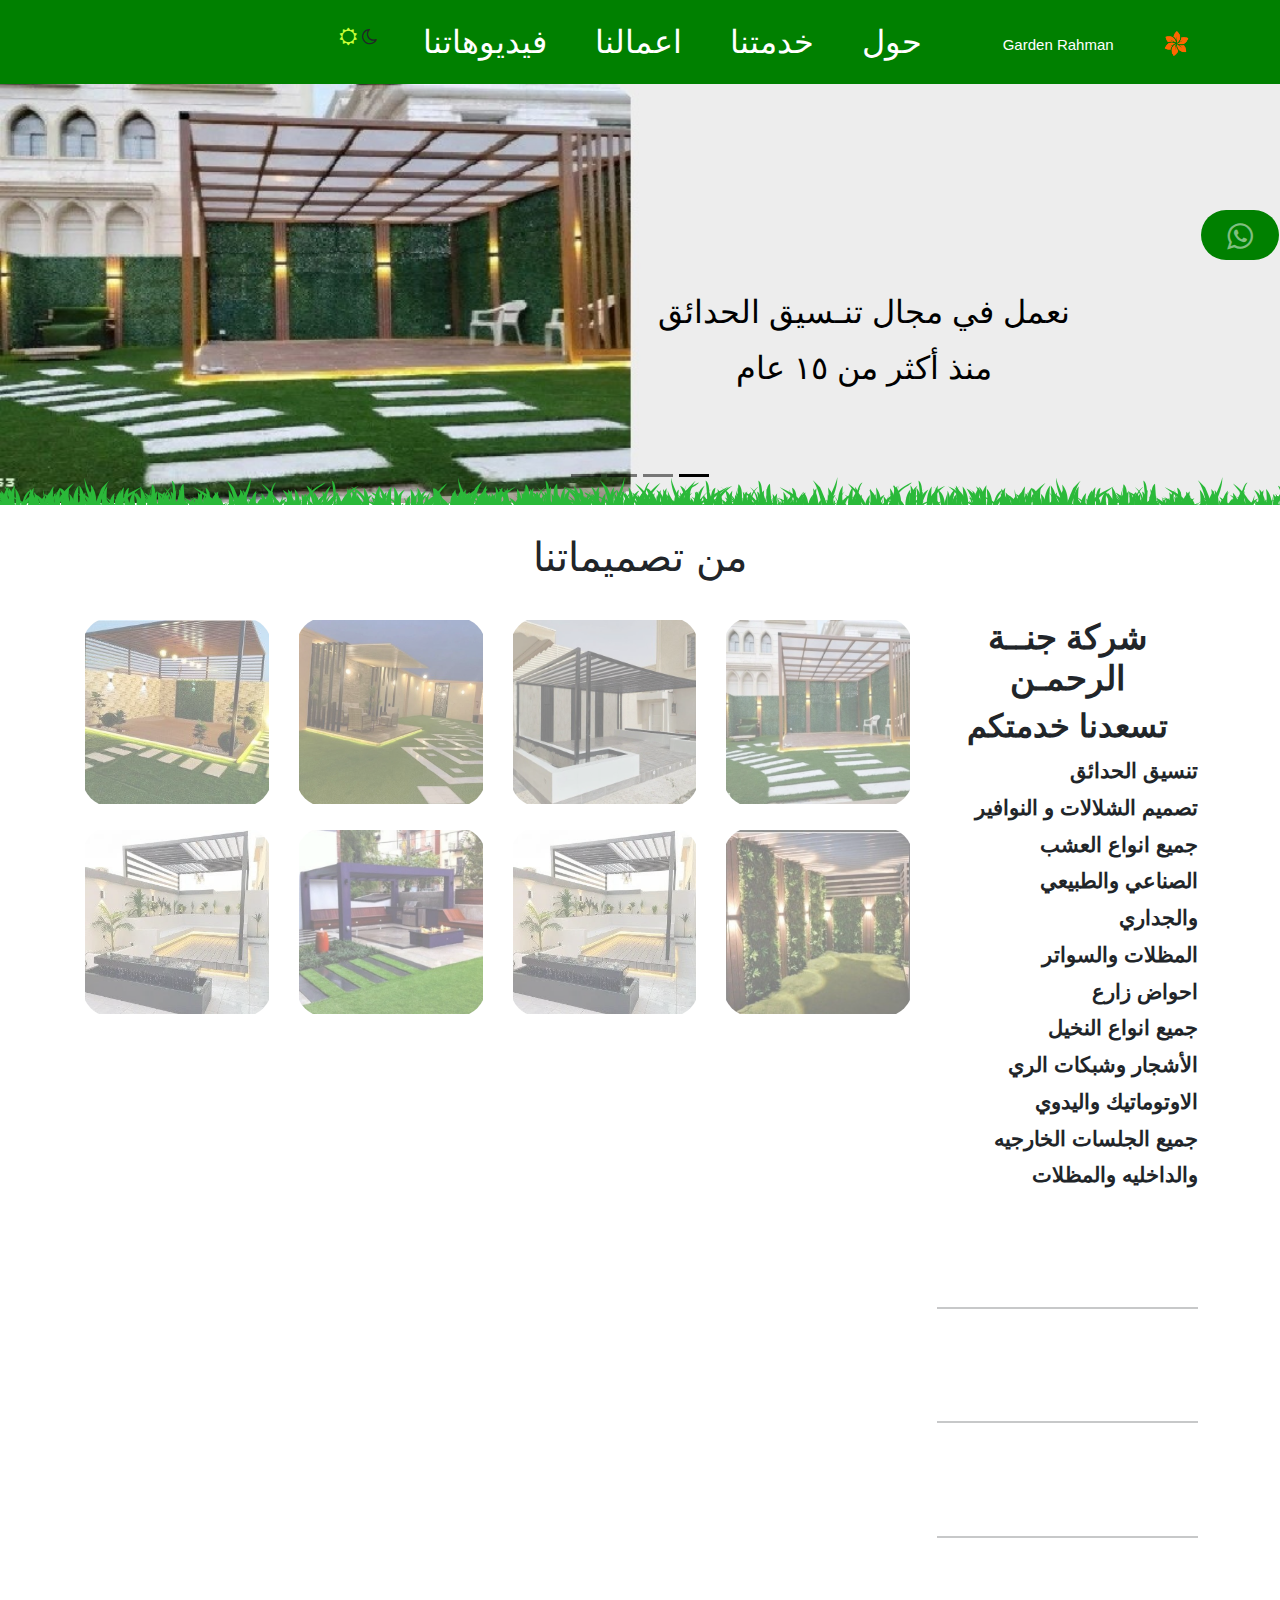
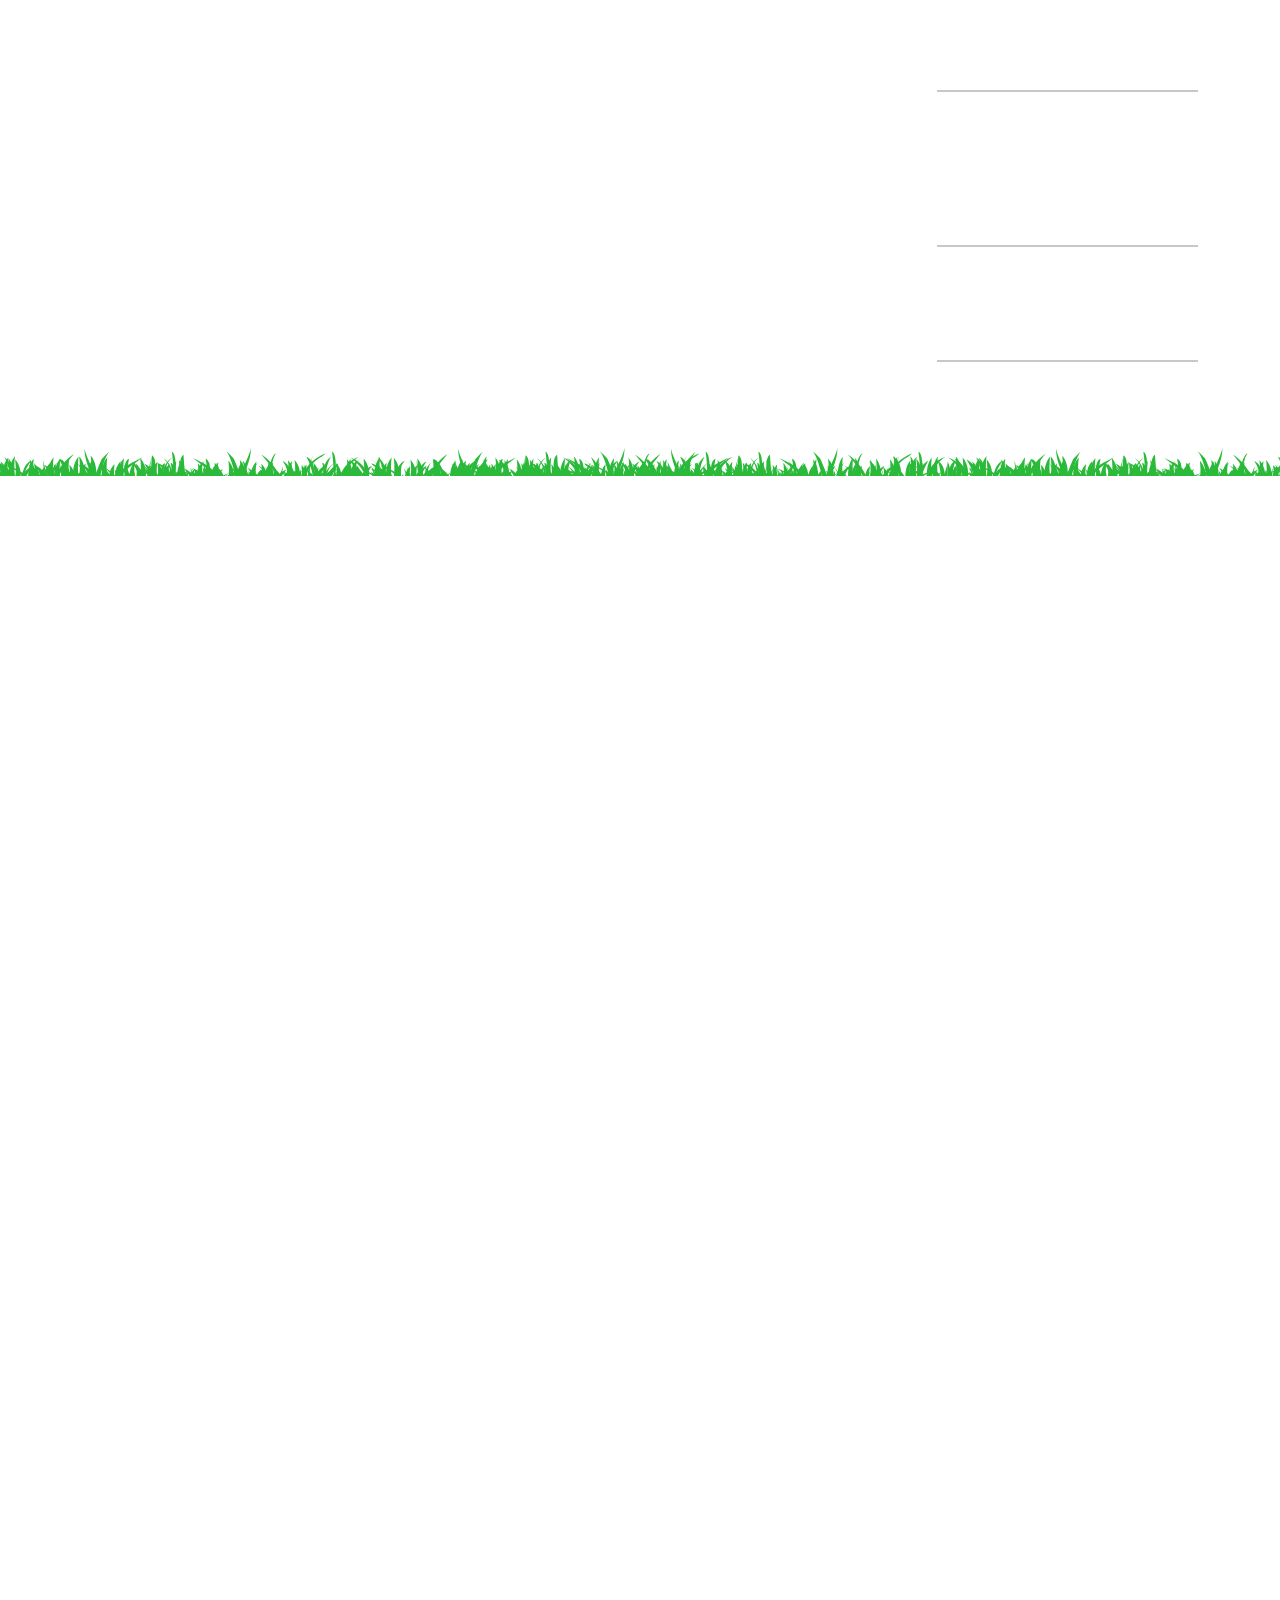
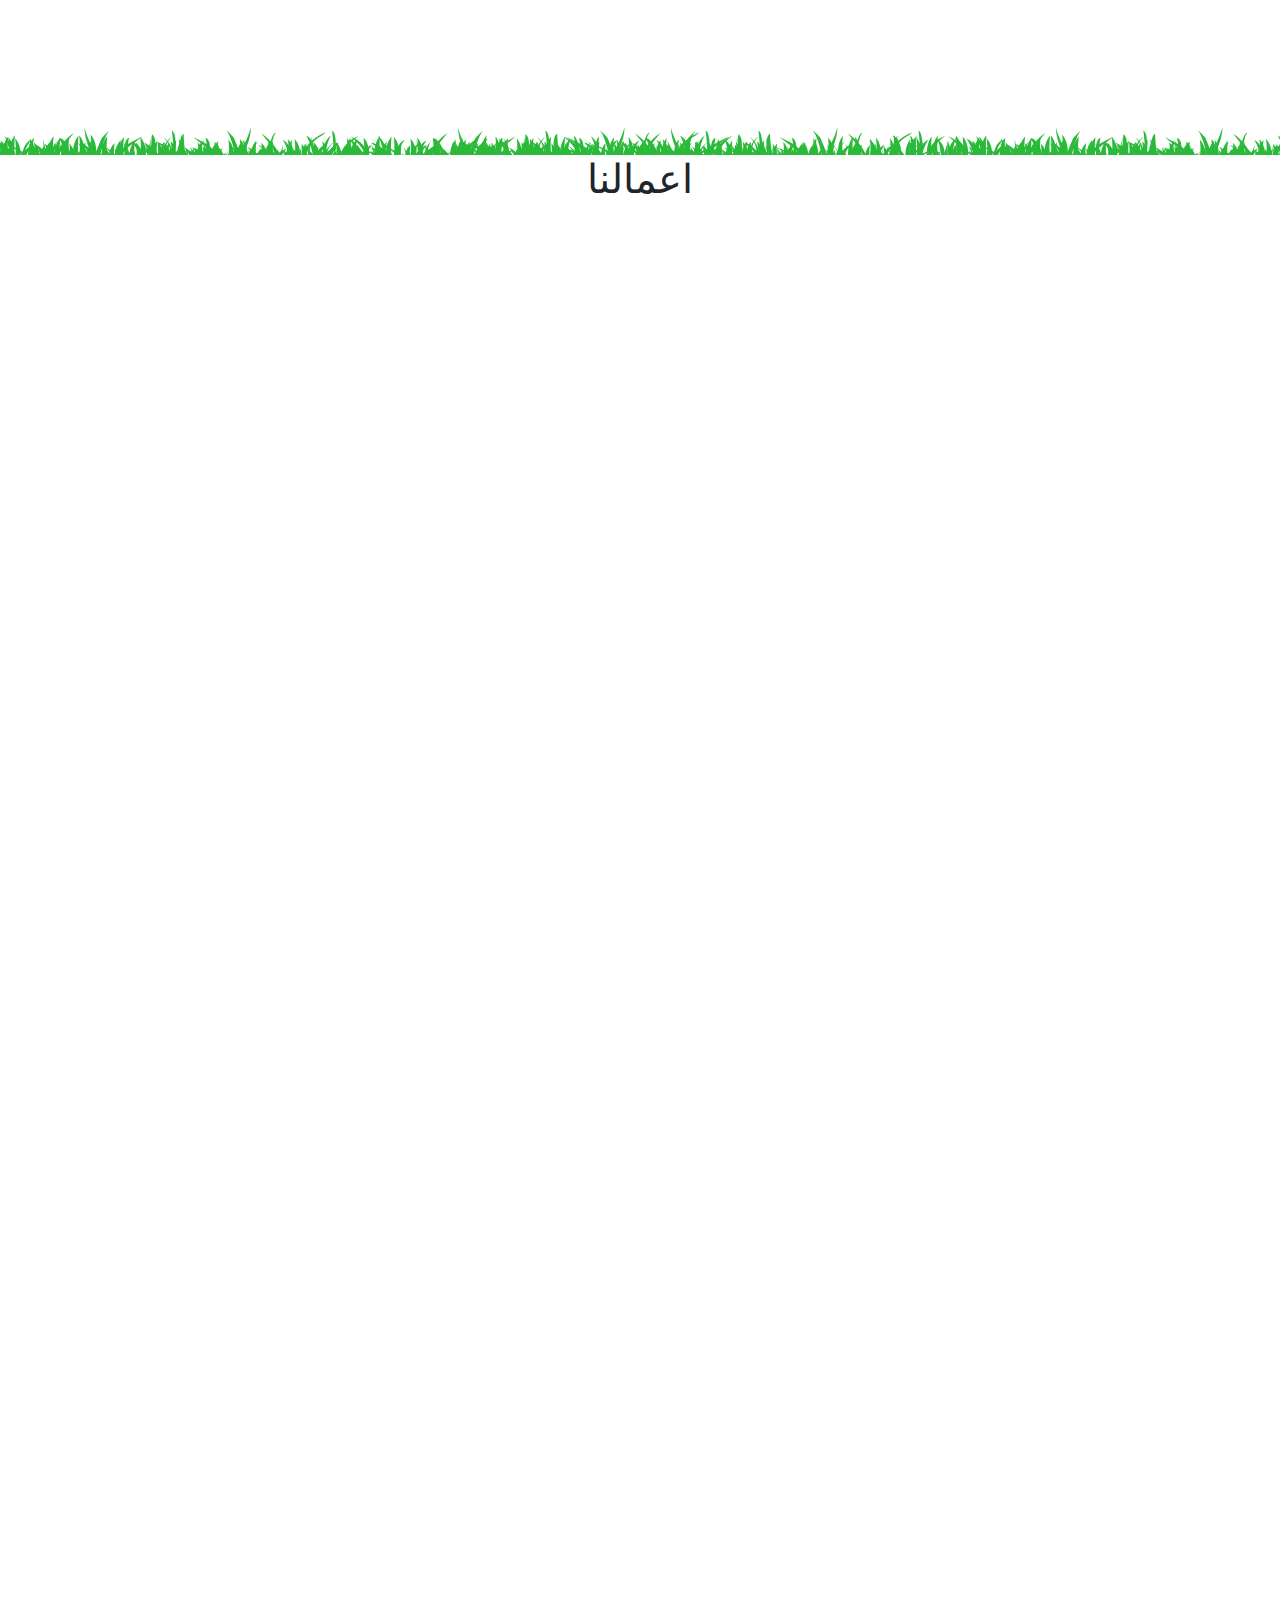
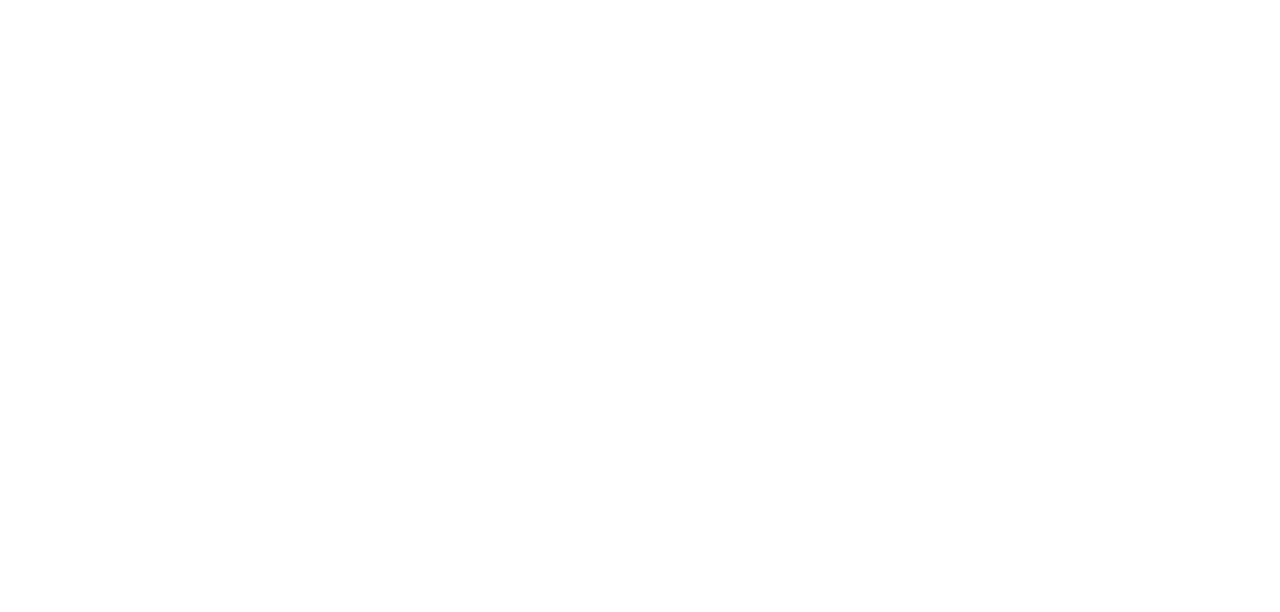
==== commit 8e658438: "edit" ====
--- a/index.html
+++ b/index.html
@@ -127,12 +127,12 @@
         <h1>من تصميماتنا</h1>
         <br>
         <div class="row">
-       <div class="col col-lg-3">
+       <div class="col col-lg-3 wow fadeInUpBig " data-wow-duration="1s">
         
-         <h2 class="h2-work">شركة جنــة الرحمـن   </h2>
-         <h4 class="h4-work">تسعدنا خدمتكم</h4>
+         <h2 class="h2-work wow fadeInUpBig " data-wow-duration="1s">شركة جنــة الرحمـن   </h2>
+         <h4 class="h4-work wow fadeInUpBig " data-wow-duration="1s">تسعدنا خدمتكم</h4>
          
-        <ol class="ol-work">
+        <ol class="ol-work wow fadeInUpBig " data-wow-duration="1s">
           <li>تنسيق الحدائق</li>
           <li>تصميم الشلالات و النوافير </li>
           <li> جميع انواع العشب الصناعي والطبيعي والجداري</li>
@@ -142,31 +142,31 @@
           <li>الأشجار وشبكات الري الاوتوماتيك واليدوي </li>
           <li>جميع الجلسات الخارجيه والداخليه والمظلات</li>
          </ol>
-         <p class="p-work">
+         <p class="p-work wow fadeInUpBig " data-wow-duration="1s">
           ونحن في خدمتكم علي مدار 24 ساعه
          </p>
 <hr>
-         <p class="p-work">
+         <p class="p-work wow fadeInUpBig " data-wow-duration="1s">
           متخصصون في تصميم احدث الشلالات والنوافير
         </p>
           <hr>
-          <p class="p-work">
+          <p class="p-work wow fadeInUpBig " data-wow-duration="1s">
        وتوريدوتركيب جميع انواع التيل  
       </p>
      <hr>
-    <p class="p-work">
+    <p class="p-work wow fadeInUpBig " data-wow-duration="1s">
     وتوريد وتركيب جميع انواع العشب الجداري وخشاب البراكيه
   </p>
     <hr>
-    <p class="p-work">
+    <p class="p-work wow fadeInUpBig " data-wow-duration="1s">
     وتصميم احدث الديكورت الحجريه والزرعيه في الحديقة </p>
     <hr>
-     <p class="p-work">
+     <p class="p-work wow fadeInUpBig " data-wow-duration="1s">
       تصميم احدث الديكورت على الاسطح </p>
     <hr>
-        <p class="p-work">متخصصون في فن تنسيق الحدائق المنزلية</p>
-       </div>
-       <div class="col col-lg-9">
+        <p class="p-work wow fadeInUpBig " data-wow-duration="1s">متخصصون في فن تنسيق الحدائق المنزلية</p>
+       </div>
+       <div class="col col-lg-9 wow fadeInUpBig " data-wow-duration="1s">
           <div class="row">
        <div  class=" col-md-3 col-sm-12 col-xs-12  wow fadeInUpBig " data-wow-duration="1s"     >
        <div class="priec_box">
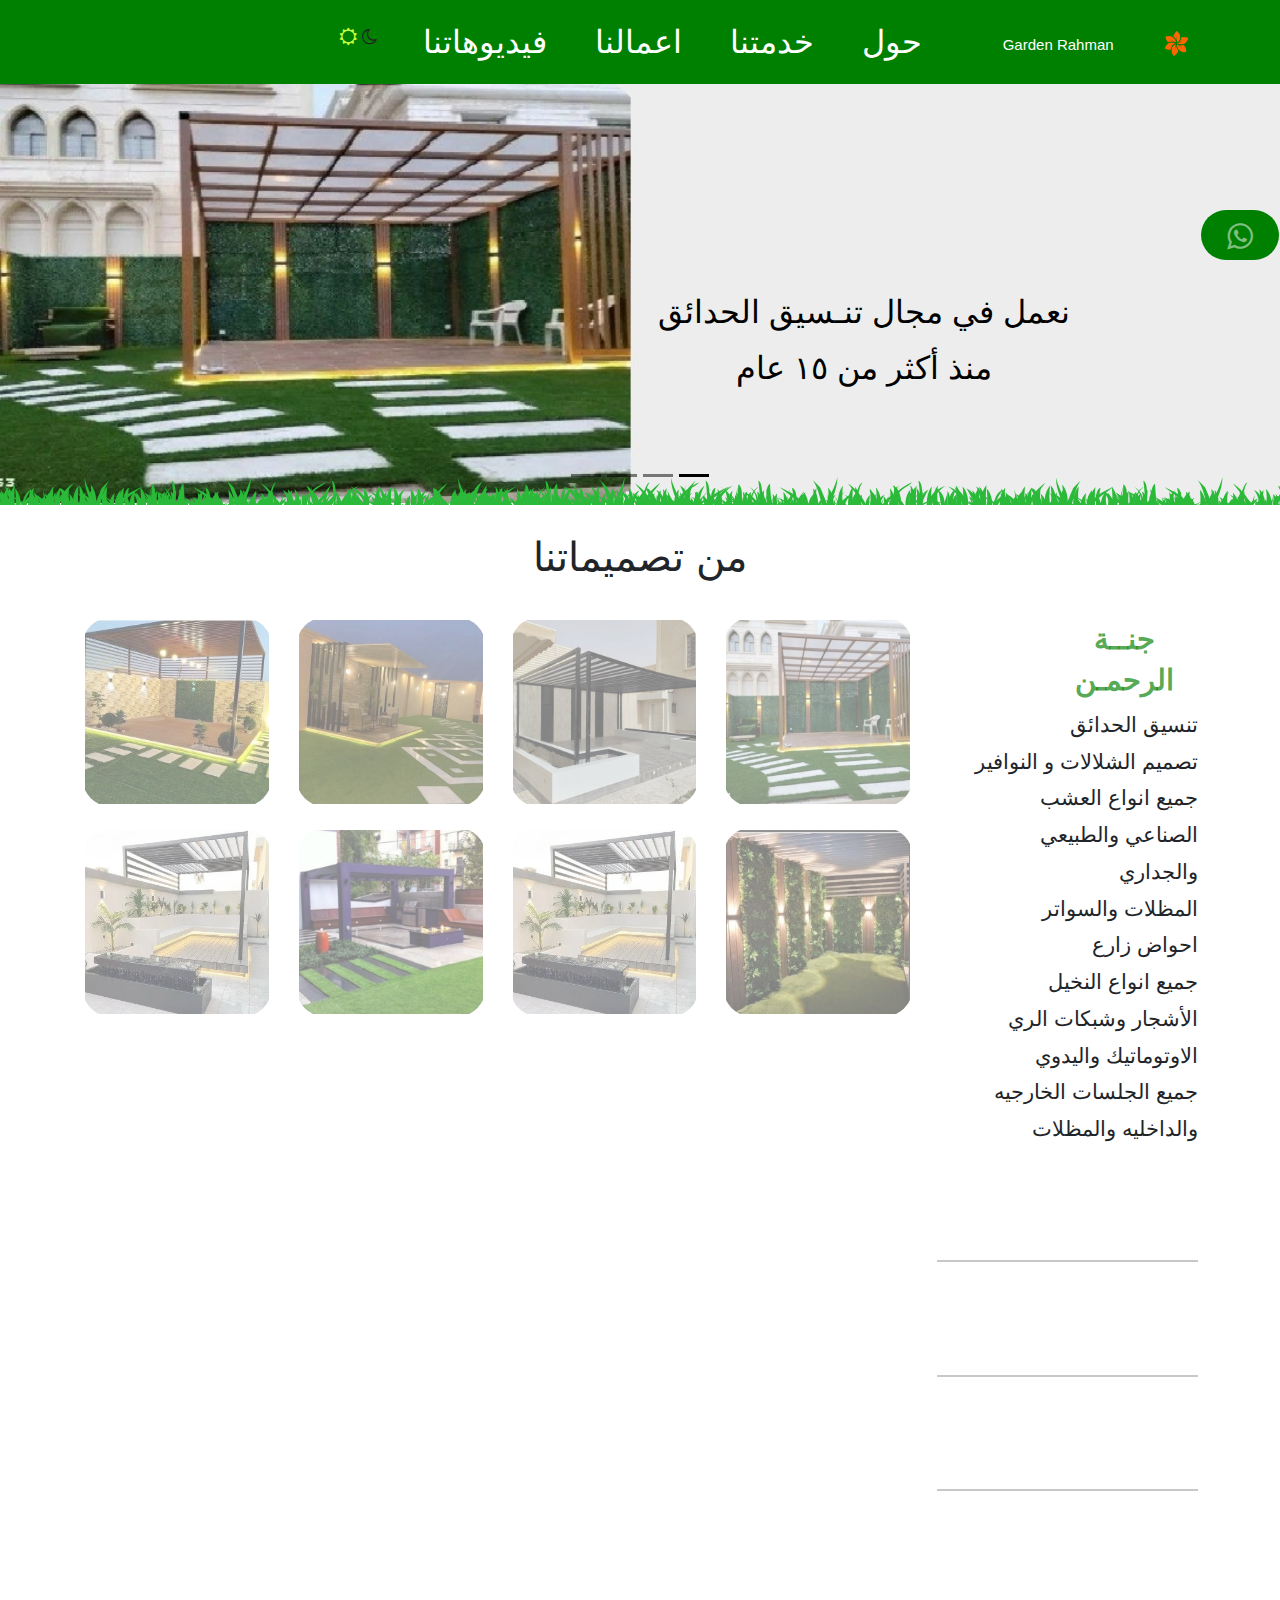
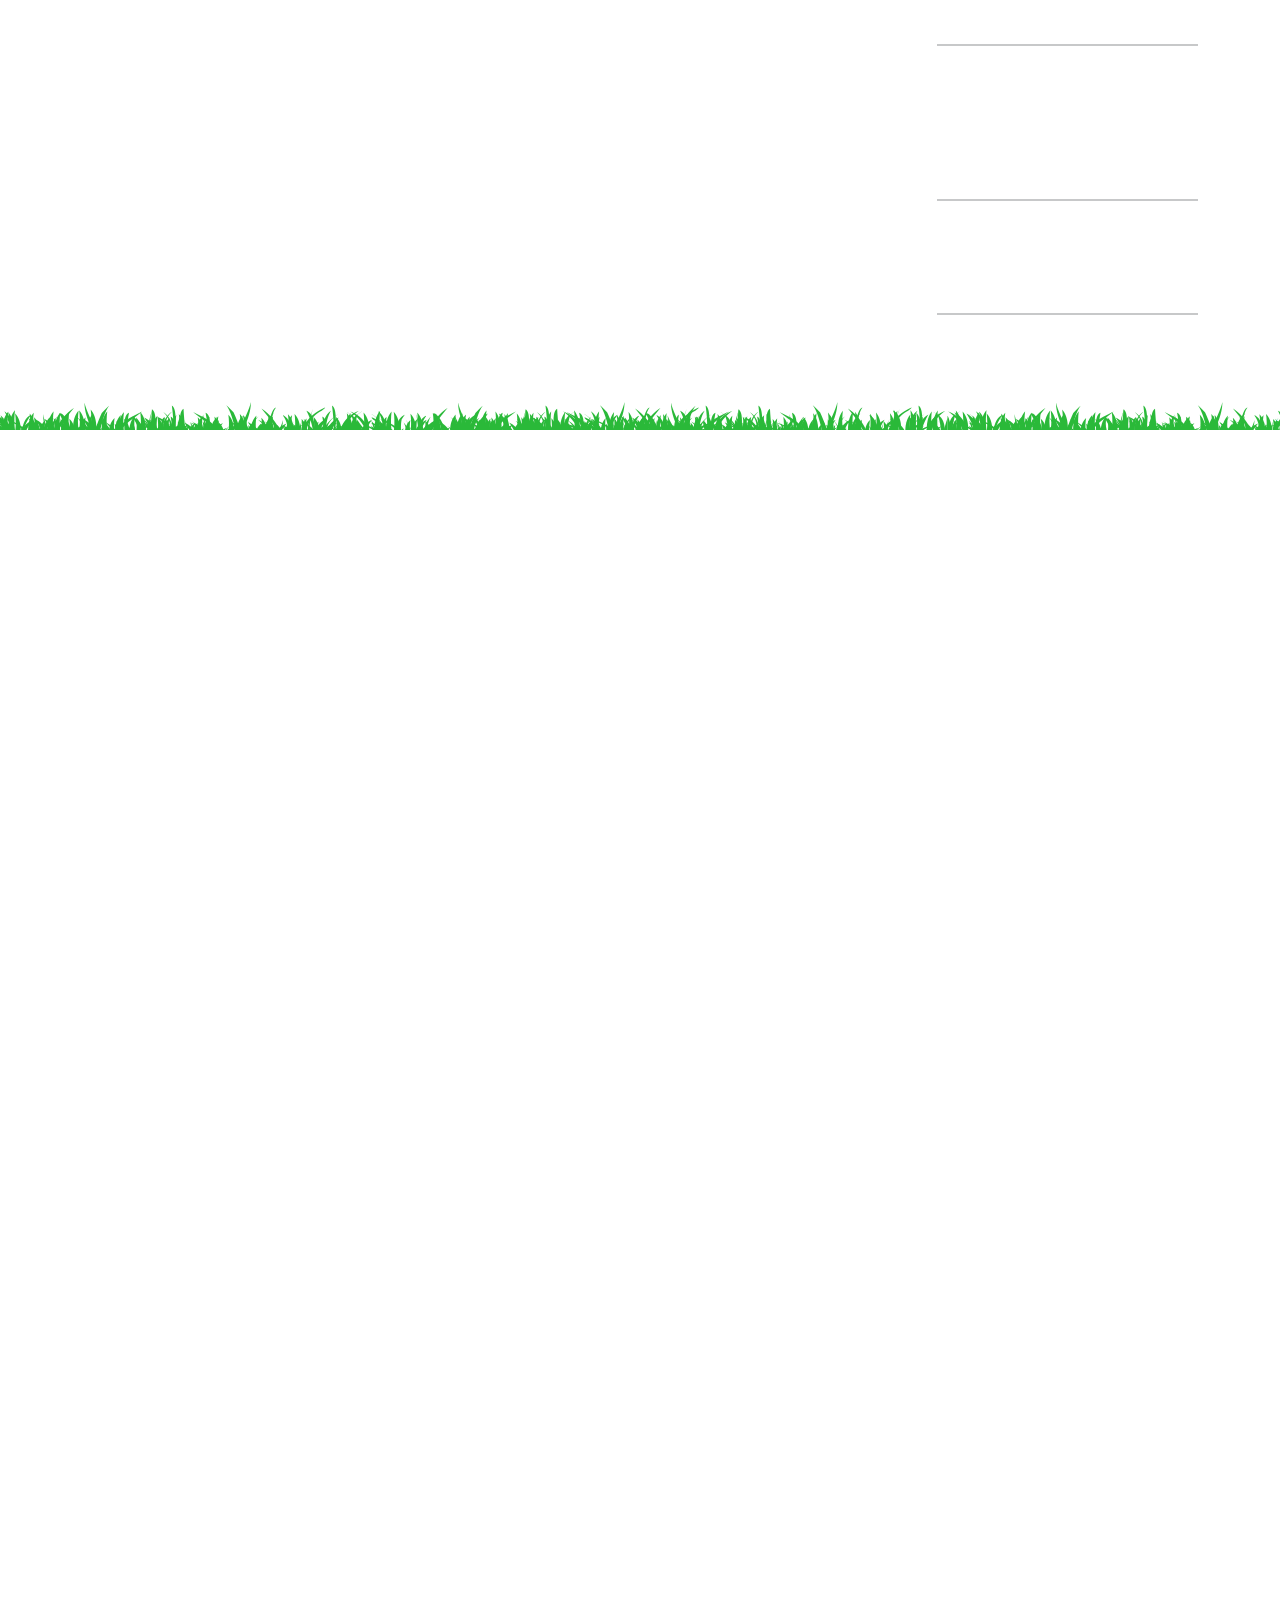
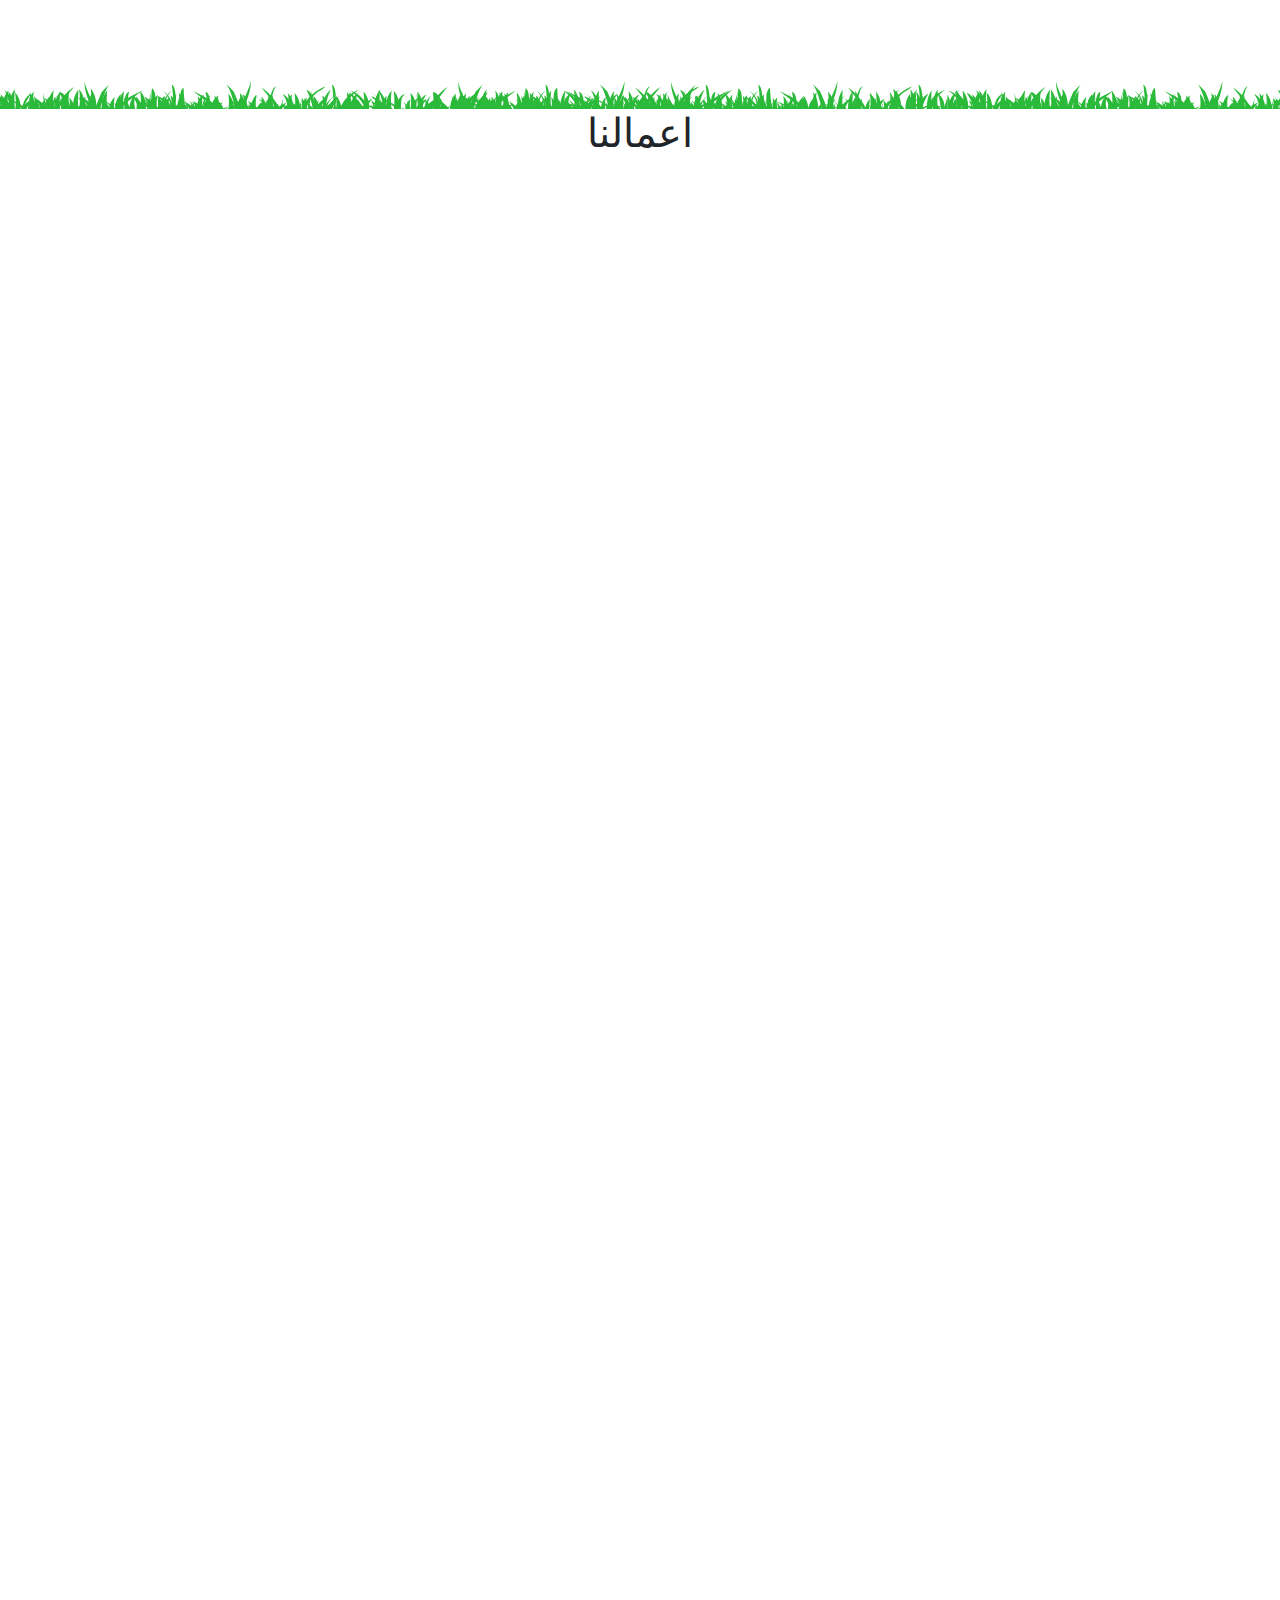
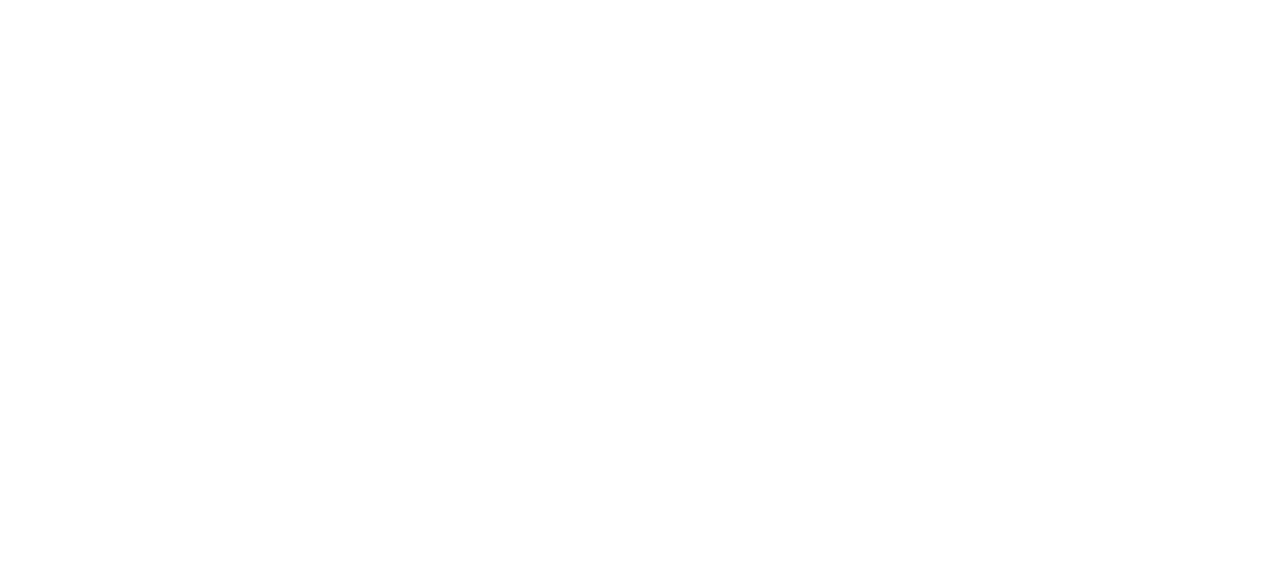
==== commit 07431338: "edit about" ====
--- a/index.html
+++ b/index.html
@@ -1,12 +1,13 @@
 <!DOCTYPE html>
-<html lang="en" dir="rtl">
+<html lang="ar" dir="rtl">
 <head>
     <meta charset="UTF-8">
     <meta name="viewport" content="width=device-width, initial-scale=1.0">
    <!--Start Icon logo-->
-                <link rel="shortcut icon" href="src/img/flower.png">
+   <meta name="google-site-verification" content="1NxnRbEqoqp ">
+   <link rel="shortcut icon" href="src/img/flower.png">
                 <!-- For apple devices -->
-                <link rel="apple-touch-icon" type="image/png" href="src/img/flower.png">
+   <link rel="apple-touch-icon" type="image/png" href="src/img/flower.png">
    <!--End Icon logo-->
 
 
@@ -17,9 +18,6 @@
     <link rel="stylesheet" href="src/css/font-awesome.css">
 
     <script type="text/javascript" src="src/js/js2/jquery.js"></script>
-
-
-
     <title>Garden Rahman</title>
 </head>
 <body id="top">
@@ -69,7 +67,7 @@
      
     <!-- <img class=" img-ba" src="src/img/flower.png" alt=""> -->
    
-      <div id="carouselExampleDark" class="carousel carousel-dark slide"  data-ride="carousel">
+    <div id="carouselExampleDark" class="carousel carousel-dark slide"  data-ride="carousel">
         <div class="carousel-indicators">
           <button type="button" data-bs-target="#carouselExampleDark" data-bs-slide-to="0" class="active" aria-current="true" aria-label="Slide 1"></button>
           <button type="button" data-bs-target="#carouselExampleDark" data-bs-slide-to="1" aria-label="Slide 2"></button>
@@ -120,8 +118,8 @@
       </div>
      <!-- end showing -->
   <!--  Work -->
-  <div class="background"> .</div>
-    <section id="work" class="priec_table text-center wow fadeInUpBig " data-wow-duration="1s"  >
+   <div class="background"> .</div>
+   <section id="work" class="priec_table text-center wow fadeInUpBig " data-wow-duration="1s"  >
         <div class="container">
           <br>
         <h1>من تصميماتنا</h1>
@@ -129,8 +127,8 @@
         <div class="row">
        <div class="col col-lg-3 wow fadeInUpBig " data-wow-duration="1s">
         
-         <h2 class="h2-work wow fadeInUpBig " data-wow-duration="1s">شركة جنــة الرحمـن   </h2>
-         <h4 class="h4-work wow fadeInUpBig " data-wow-duration="1s">تسعدنا خدمتكم</h4>
+         <h2 class="h2-work wow fadeInUpBig " data-wow-duration="1s"><span class="span-about"> جنــة الرحمـن</span></h2>
+        
          
         <ol class="ol-work wow fadeInUpBig " data-wow-duration="1s">
           <li>تنسيق الحدائق</li>
@@ -145,11 +143,11 @@
          <p class="p-work wow fadeInUpBig " data-wow-duration="1s">
           ونحن في خدمتكم علي مدار 24 ساعه
          </p>
-<hr>
+   <hr>
          <p class="p-work wow fadeInUpBig " data-wow-duration="1s">
           متخصصون في تصميم احدث الشلالات والنوافير
         </p>
-          <hr>
+   <hr>
           <p class="p-work wow fadeInUpBig " data-wow-duration="1s">
        وتوريدوتركيب جميع انواع التيل  
       </p>
@@ -157,9 +155,8 @@
     <p class="p-work wow fadeInUpBig " data-wow-duration="1s">
     وتوريد وتركيب جميع انواع العشب الجداري وخشاب البراكيه
   </p>
-    <hr>
-    <p class="p-work wow fadeInUpBig " data-wow-duration="1s">
-    وتصميم احدث الديكورت الحجريه والزرعيه في الحديقة </p>
+  <hr>
+    <p class="p-work wow fadeInUpBig " data-wow-duration="1s">    وتصميم احدث الديكورت الحجريه والزرعيه في الحديقة </p>
     <hr>
      <p class="p-work wow fadeInUpBig " data-wow-duration="1s">
       تصميم احدث الديكورت على الاسطح </p>
@@ -291,7 +288,7 @@
     <!-- end Work -->
     <!--  services -->
     <div class="background"> .</div>
-    <section id="services" class="services_table text-center  wow fadeInUpBig " data-wow-duration="1s"  >
+   <section id="services" class="services_table text-center  wow fadeInUpBig " data-wow-duration="1s"  >
         <div class="container text-center">
         <h1> الخدمات  </h1>
         <br>
@@ -413,11 +410,9 @@
        </section>
     <!-- end services -->
 
-
-
      <!--  video -->
      <div class="background"> .</div>
-<section id="video" class="video_table text-center " >
+   <section id="video" class="video_table text-center " >
         <div class="container text-center">
         <h1> اعمالنا  </h1>
         <br>
@@ -428,160 +423,159 @@
 
                   <a class="ht-popup-video" data-fancybox="" onclick="onVideoClick('src/img/video/1.mp4');" data-bs-target="#exampleModalToggle" data-bs-toggle="modal">
                     <i class="fa fa-play icon"></i>
-                  <img style="border-radius: 100px;" src="src/img/home/1.jpg" alt="">
-                </a>
-       </div>
-           </div>
-       <div  class=" col-md-3 col-sm-12 col-xs-12  wow fadeInUpBig " data-wow-duration="1s"     >
-                <div class="priec_box">
-
-                  <a class="ht-popup-video" onclick="onVideoClick('src/img/video/2.mp4');" data-fancybox="" href="src/img/video/1.mp4" data-bs-target="#exampleModalToggle" data-bs-toggle="modal">
-                    <i class="fa fa-play icon"></i>
-                  <img style="border-radius: 100px;" src="src/img/home/1.jpg" alt="">
-                </a>
-       </div>
-           </div>
-       <div  class=" col-md-3 col-sm-12 col-xs-12  wow fadeInUpBig " data-wow-duration="1s"     >
-                <div class="priec_box">
-
-                  <a class="ht-popup-video" onclick="onVideoClick('src/img/video/2.mp4');" data-fancybox="" href="src/img/video/1.mp4" data-bs-target="#exampleModalToggle" data-bs-toggle="modal">
-                    <i class="fa fa-play icon"></i>
-                  <img style="border-radius: 100px;" src="src/img/home/1.jpg" alt="">
-                </a>
-       </div>
-           </div>
-       <div  class=" col-md-3 col-sm-12 col-xs-12  wow fadeInUpBig " data-wow-duration="1s"     >
-                <div class="priec_box">
-
-                  <a class="ht-popup-video" onclick="onVideoClick('src/img/video/2.mp4');" data-fancybox="" href="src/img/video/1.mp4" data-bs-target="#exampleModalToggle" data-bs-toggle="modal">
-                    <i class="fa fa-play icon"></i>
-                  <img style="border-radius: 100px;" src="src/img/home/1.jpg" alt="">
-                </a>
-       </div>
-           </div>
-       <div  class=" col-md-3 col-sm-12 col-xs-12  wow fadeInUpBig " data-wow-duration="1s"     >
-                <div class="priec_box">
-
-                  <a class="ht-popup-video" onclick="onVideoClick('src/img/video/2.mp4');" data-fancybox="" href="src/img/video/1.mp4" data-bs-target="#exampleModalToggle" data-bs-toggle="modal">
-                    <i class="fa fa-play icon"></i>
-                  <img style="border-radius: 100px;" src="src/img/home/1.jpg" alt="">
-                </a>
-       </div>
-           </div>
-       <div  class=" col-md-3 col-sm-12 col-xs-12  wow fadeInUpBig " data-wow-duration="1s"     >
-                <div class="priec_box">
-
-                  <a class="ht-popup-video" onclick="onVideoClick('src/img/video/2.mp4');" data-fancybox="" href="src/img/video/1.mp4" data-bs-target="#exampleModalToggle" data-bs-toggle="modal">
-                    <i class="fa fa-play icon"></i>
-                  <img style="border-radius: 100px;" src="src/img/home/1.jpg" alt="">
-                </a>
-       </div>
-           </div>
-       <div  class=" col-md-3 col-sm-12 col-xs-12  wow fadeInUpBig " data-wow-duration="1s"     >
-                <div class="priec_box">
-
-                  <a class="ht-popup-video" onclick="onVideoClick('src/img/video/2.mp4');" data-fancybox="" href="src/img/video/1.mp4" data-bs-target="#exampleModalToggle" data-bs-toggle="modal">
-                    <i class="fa fa-play icon"></i>
-                  <img style="border-radius: 100px;" src="src/img/home/1.jpg" alt="">
-                </a>
-       </div>
-           </div>
-       <div  class=" col-md-3 col-sm-12 col-xs-12  wow fadeInUpBig " data-wow-duration="1s"     >
-                <div class="priec_box">
-
-                  <a class="ht-popup-video" onclick="onVideoClick('src/img/video/2.mp4');" data-fancybox="" href="src/img/video/1.mp4" data-bs-target="#exampleModalToggle" data-bs-toggle="modal">
-                    <i class="fa fa-play icon"></i>
-                  <img style="border-radius: 100px;" src="src/img/home/1.jpg" alt="">
-                </a>
-       </div>
-           </div>
-       <div  class=" col-md-3 col-sm-12 col-xs-12  wow fadeInUpBig " data-wow-duration="1s"     >
-                <div class="priec_box">
-
-                  <a class="ht-popup-video" onclick="onVideoClick('src/img/video/2.mp4');" data-fancybox="" href="src/img/video/1.mp4" data-bs-target="#exampleModalToggle" data-bs-toggle="modal">
-                    <i class="fa fa-play icon"></i>
-                  <img style="border-radius: 100px;" src="src/img/home/1.jpg" alt="">
-                </a>
-       </div>
-           </div>
-       <div  class=" col-md-3 col-sm-12 col-xs-12  wow fadeInUpBig " data-wow-duration="1s"     >
-                <div class="priec_box">
-
-                  <a class="ht-popup-video" onclick="onVideoClick('src/img/video/2.mp4');" data-fancybox="" href="src/img/video/1.mp4" data-bs-target="#exampleModalToggle" data-bs-toggle="modal">
-                    <i class="fa fa-play icon"></i>
-                  <img style="border-radius: 100px;" src="src/img/home/1.jpg" alt="">
-                </a>
-       </div>
-           </div>
-       <div  class=" col-md-3 col-sm-12 col-xs-12  wow fadeInUpBig " data-wow-duration="1s"     >
-                <div class="priec_box">
-
-                  <a class="ht-popup-video" onclick="onVideoClick('src/img/video/2.mp4');" data-fancybox="" href="src/img/video/1.mp4" data-bs-target="#exampleModalToggle" data-bs-toggle="modal">
-                    <i class="fa fa-play icon"></i>
-                  <img style="border-radius: 100px;" src="src/img/home/1.jpg" alt="">
-                </a>
-       </div>
-           </div>
-       <div  class=" col-md-3 col-sm-12 col-xs-12  wow fadeInUpBig " data-wow-duration="1s"     >
-                <div class="priec_box">
-
-                  <a class="ht-popup-video" onclick="onVideoClick('src/img/video/2.mp4');" data-fancybox="" href="src/img/video/1.mp4" data-bs-target="#exampleModalToggle" data-bs-toggle="modal">
-                    <i class="fa fa-play icon"></i>
-                  <img style="border-radius: 100px;" src="src/img/home/1.jpg" alt="">
-                </a>
-       </div>
-           </div>
-       <div  class=" col-md-3 col-sm-12 col-xs-12  wow fadeInUpBig " data-wow-duration="1s"     >
-                <div class="priec_box">
-
-                  <a class="ht-popup-video" onclick="onVideoClick('src/img/video/2.mp4');" data-fancybox="" href="src/img/video/1.mp4" data-bs-target="#exampleModalToggle" data-bs-toggle="modal">
-                    <i class="fa fa-play icon"></i>
-                  <img style="border-radius: 100px;" src="src/img/home/1.jpg" alt="">
-                </a>
-       </div>
-           </div>
-       <div  class=" col-md-3 col-sm-12 col-xs-12  wow fadeInUpBig " data-wow-duration="1s"     >
-                <div class="priec_box">
-
-                  <a class="ht-popup-video" onclick="onVideoClick('src/img/video/2.mp4');" data-fancybox="" href="src/img/video/1.mp4" data-bs-target="#exampleModalToggle" data-bs-toggle="modal">
-                    <i class="fa fa-play icon"></i>
-                  <img style="border-radius: 100px;" src="src/img/home/1.jpg" alt="">
-                </a>
-       </div>
-           </div>
-       <div  class=" col-md-3 col-sm-12 col-xs-12  wow fadeInUpBig " data-wow-duration="1s"     >
-                <div class="priec_box">
-
-                  <a class="ht-popup-video" onclick="onVideoClick('src/img/video/2.mp4');" data-fancybox="" href="src/img/video/1.mp4" data-bs-target="#exampleModalToggle" data-bs-toggle="modal">
-                    <i class="fa fa-play icon"></i>
-                  <img style="border-radius: 100px;" src="src/img/home/1.jpg" alt="">
-                </a>
-       </div>
-           </div>
-       <div  class=" col-md-3 col-sm-12 col-xs-12  wow fadeInUpBig " data-wow-duration="1s"     >
-            <div class="priec_box">
-
-              <a class="ht-popup-video" onclick="onVideoClick('src/img/video/2.mp4');" data-fancybox="" href="src/img/video/1.mp4" data-bs-target="#exampleModalToggle" data-bs-toggle="modal">
-                <i class="fa fa-play icon"></i>
-              <img style="border-radius: 100px;" src="src/img/home/1.jpg" alt="">
-            </a>
-   </div>
-       </div>
+                  <img style="border-radius: 100px;" src="src/img/video/1.bmp" alt="">
+                </a>
+       </div>
+           </div>
+       <div  class=" col-md-3 col-sm-12 col-xs-12  wow fadeInUpBig " data-wow-duration="1s"     >
+                <div class="priec_box">
+
+                  <a class="ht-popup-video" data-fancybox="" onclick="onVideoClick('src/img/video/2.mp4');" data-bs-target="#exampleModalToggle" data-bs-toggle="modal">
+                    <i class="fa fa-play icon"></i>
+                  <img style="border-radius: 100px;" src="src/img/video/2.bmp" alt="">
+                </a>
+       </div>
+           </div>
+       <div  class=" col-md-3 col-sm-12 col-xs-12  wow fadeInUpBig " data-wow-duration="1s"     >
+                <div class="priec_box">
+
+                  <a class="ht-popup-video" data-fancybox="" onclick="onVideoClick('src/img/video/3.mp4');" data-bs-target="#exampleModalToggle" data-bs-toggle="modal">
+                    <i class="fa fa-play icon"></i>
+                  <img style="border-radius: 100px;" src="src/img/video/3.bmp" alt="">
+                </a>
+       </div>
+           </div>
+       <div  class=" col-md-3 col-sm-12 col-xs-12  wow fadeInUpBig " data-wow-duration="1s"     >
+                <div class="priec_box">
+
+                  <a class="ht-popup-video" data-fancybox="" onclick="onVideoClick('src/img/video/4.mp4');" data-bs-target="#exampleModalToggle" data-bs-toggle="modal">
+                    <i class="fa fa-play icon"></i>
+                  <img style="border-radius: 100px;" src="src/img/video/4.bmp" alt="">
+                </a>
+       </div>
+           </div>
+       <div  class=" col-md-3 col-sm-12 col-xs-12  wow fadeInUpBig " data-wow-duration="1s"     >
+                <div class="priec_box">
+
+                  <a class="ht-popup-video" data-fancybox="" onclick="onVideoClick('src/img/video/5.mp4');" data-bs-target="#exampleModalToggle" data-bs-toggle="modal">
+                    <i class="fa fa-play icon"></i>
+                  <img style="border-radius: 100px;" src="src/img/video/5.bmp" alt="">
+                </a>
+       </div>
+           </div>
+       <div  class=" col-md-3 col-sm-12 col-xs-12  wow fadeInUpBig " data-wow-duration="1s"     >
+                <div class="priec_box">
+
+                  <a class="ht-popup-video" data-fancybox="" onclick="onVideoClick('src/img/video/6.mp4');" data-bs-target="#exampleModalToggle" data-bs-toggle="modal">
+                    <i class="fa fa-play icon"></i>
+                  <img style="border-radius: 100px;" src="src/img/video/6.bmp" alt="">
+                </a>
+       </div>
+           </div>
+       <div  class=" col-md-3 col-sm-12 col-xs-12  wow fadeInUpBig " data-wow-duration="1s"     >
+                <div class="priec_box">
+
+                  <a class="ht-popup-video" data-fancybox="" onclick="onVideoClick('src/img/video/7.mp4');" data-bs-target="#exampleModalToggle" data-bs-toggle="modal">
+                    <i class="fa fa-play icon"></i>
+                  <img style="border-radius: 100px;" src="src/img/video/7.bmp" alt="">
+                </a>
+       </div>
+           </div>
+       <div  class=" col-md-3 col-sm-12 col-xs-12  wow fadeInUpBig " data-wow-duration="1s"     >
+                <div class="priec_box">
+
+                  <a class="ht-popup-video" data-fancybox="" onclick="onVideoClick('src/img/video/8.mp4');" data-bs-target="#exampleModalToggle" data-bs-toggle="modal">
+                    <i class="fa fa-play icon"></i>
+                  <img style="border-radius: 100px;" src="src/img/video/8.bmp" alt="">
+                </a>
+       </div>
+           </div>
+       <div  class=" col-md-3 col-sm-12 col-xs-12  wow fadeInUpBig " data-wow-duration="1s"     >
+                <div class="priec_box">
+
+                  <a class="ht-popup-video" data-fancybox="" onclick="onVideoClick('src/img/video/9.mp4');" data-bs-target="#exampleModalToggle" data-bs-toggle="modal">
+                    <i class="fa fa-play icon"></i>
+                  <img style="border-radius: 100px;" src="src/img/video/9.bmp" alt="">
+                </a>
+       </div>
+           </div>
+       <div  class=" col-md-3 col-sm-12 col-xs-12  wow fadeInUpBig " data-wow-duration="1s"     >
+                <div class="priec_box">
+
+                  <a class="ht-popup-video" data-fancybox="" onclick="onVideoClick('src/img/video/10.mp4');" data-bs-target="#exampleModalToggle" data-bs-toggle="modal">
+                    <i class="fa fa-play icon"></i>
+                  <img style="border-radius: 100px;" src="src/img/video/10.bmp" alt="">
+                </a>
+       </div>
+           </div>
+       <div  class=" col-md-3 col-sm-12 col-xs-12  wow fadeInUpBig " data-wow-duration="1s"     >
+                <div class="priec_box">
+
+                  <a class="ht-popup-video" data-fancybox="" onclick="onVideoClick('src/img/video/11.mp4');" data-bs-target="#exampleModalToggle" data-bs-toggle="modal">
+                    <i class="fa fa-play icon"></i>
+                  <img style="border-radius: 100px;" src="src/img/video/11.bmp" alt="">
+                </a>
+       </div>
+           </div>
+       <div  class=" col-md-3 col-sm-12 col-xs-12  wow fadeInUpBig " data-wow-duration="1s"     >
+                <div class="priec_box">
+
+                  <a class="ht-popup-video" data-fancybox="" onclick="onVideoClick('src/img/video/12.mp4');" data-bs-target="#exampleModalToggle" data-bs-toggle="modal">
+                    <i class="fa fa-play icon"></i>
+                  <img style="border-radius: 100px;" src="src/img/video/12.bmp" alt="">
+                </a>
+       </div>
+           </div>
+       <div  class=" col-md-3 col-sm-12 col-xs-12  wow fadeInUpBig " data-wow-duration="1s"     >
+                <div class="priec_box">
+
+                  <a class="ht-popup-video" data-fancybox="" onclick="onVideoClick('src/img/video/13.mp4');" data-bs-target="#exampleModalToggle" data-bs-toggle="modal">
+                    <i class="fa fa-play icon"></i>
+                  <img style="border-radius: 100px;" src="src/img/video/13.bmp" alt="">
+                </a>
+       </div>
+           </div>
+       <div  class=" col-md-3 col-sm-12 col-xs-12  wow fadeInUpBig " data-wow-duration="1s"     >
+                <div class="priec_box">
+
+                  <a class="ht-popup-video" data-fancybox="" onclick="onVideoClick('src/img/video/14.mp4');" data-bs-target="#exampleModalToggle" data-bs-toggle="modal">
+                    <i class="fa fa-play icon"></i>
+                  <img style="border-radius: 100px;" src="src/img/video/14.bmp" alt="">
+                </a>
+       </div>
+           </div>
+       <div  class=" col-md-3 col-sm-12 col-xs-12  wow fadeInUpBig " data-wow-duration="1s"     >
+                <div class="priec_box">
+
+                  <a class="ht-popup-video" data-fancybox="" onclick="onVideoClick('src/img/video/15.mp4');" data-bs-target="#exampleModalToggle" data-bs-toggle="modal">
+                    <i class="fa fa-play icon"></i>
+                  <img style="border-radius: 100px;" src="src/img/video/15.bmp" alt="">
+                </a>
+       </div>
+           </div>
+       <div  class=" col-md-3 col-sm-12 col-xs-12  wow fadeInUpBig " data-wow-duration="1s"     >
+                <div class="priec_box">
+
+                  <a class="ht-popup-video" data-fancybox="" onclick="onVideoClick('src/img/video/16.mp4');" data-bs-target="#exampleModalToggle" data-bs-toggle="modal">
+                    <i class="fa fa-play icon"></i>
+                  <img style="border-radius: 100px;" src="src/img/video/16.bmp" alt="">
+                </a>
+       </div>
+           </div>
+       
 
       </div>
         </div>
        </section>
   <!-- end video -->
-
-      <!-- about -->
-   
-      <section id="about" class="about_table text-center wow fadeInUpBig" data-wow-duration="1s"  >
+  <!-- about -->
+   <section id="about" class="about_table text-center wow fadeInUpBig" data-wow-duration="1s"  >
         <div class="container text-center">
         <h1> من نحن  </h1>
         <br>
         <div class="row">
        <h2 >نحن متخصصون في العشب الصناعي والطبيعي وتزيين الحدائق بالنباتات المنزلية وتصاميم الديكورات المنزلية والمكتب</h2>
-       <p class="lead">شركة جنــة الرحمـن تقدم خدمات إبداعية عالية الجودة
+       <p class="p-about"> <span class="span-about"> جنــة الرحمـن</span>  تقدم خدمات إبداعية عالية الجودة
          وخدمات للمشاريع الناشئة والكبيرة في المنازل
          والمكاتب بإحساس فريد من الوطنية كلين وأناقة فائقة
          في تركيب الديكورات المنزليه  من احواض الزرع الزينة والطبيعي،
@@ -594,7 +588,7 @@
        </section>
       <!-- end about -->
 <!-- Footer -->
-<footer class="text-center text-lg-start  text-muted wow fadeInUpBig" data-wow-duration="1s" dir="ltr">
+   <footer class="text-center text-lg-start  text-muted wow fadeInUpBig" data-wow-duration="1s" dir="ltr">
   <!-- Section: Social media -->
   <section class="d-flex justify-content-center justify-content-lg-between p-4 border-bottom wow fadeInUpBig" data-wow-duration="1s" dir="rtl">
     <!-- Left -->
@@ -604,8 +598,9 @@
     <!-- Left -->
 
     <!-- Right -->
+      <!-- Section: Social media -->
     <div class=" wow fadeInUpBig" data-wow-duration="1s">
-      <a href="" class="me-4 text-reset wow fadeInUpBig" data-wow-duration="1s" target="_blank">
+      <a href="" class="me-4  text-reset wow fadeInUpBig" data-wow-duration="1s" target="_blank">
         <i class="fa fa-facebook-f"></i>
       </a>
       <a href="" class="me-4 text-reset wow fadeInUpBig" data-wow-duration="1s" target="_blank">
@@ -620,7 +615,7 @@
       <a href="" class="me-4 text-reset wow fadeInUpBig" data-wow-duration="1s" target="_blank">
         <i class="fa fa-linkedin"></i>
       </a>
-      <a href="https://wa.me/0575529736" class="me-4 text-reset wow fadeInUpBig" data-wow-duration="1s" target="_blank">
+      <a href="https://wa.me/0556754124" class="me-4 text-reset wow fadeInUpBig" data-wow-duration="1s" target="_blank">
         <i class="fa fa-whatsapp "></i>
       </a>
     </div>
@@ -645,7 +640,7 @@
         </div>
         <!-- Grid column -->
 
-        <!-- Grid column -->
+        <!--  Projects -->
         <div class="col-md-2 col-lg-2 col-xl-2 mx-auto mb-4 wow fadeInUpBig" data-wow-duration="1s">
           <!-- Links -->
           <h6 class="text-uppercase fw-bold mb-4">
@@ -653,55 +648,54 @@
           </h6>
           <div class="container">
             <div class="row"> 
-              <img class="col-md-6" style="margin-bottom: 5px; width: 50%" src="src/img/home/1.jpg" alt="">
-              <img class="col-md-6" style="margin-bottom: 5px; width: 50%" src="src/img/home/2.jpg" alt="">
-              <img class="col-md-6" style="margin-bottom: 5px; width: 50%" src="src/img/home/3.jpg" alt="">
-              <img class="col-md-6" style="margin-bottom: 5px; width: 50%" src="src/img/home/4.jpg" alt="">
-              <img class="col-md-6" style="margin-bottom: 5px; width: 50%" src="src/img/home/5.jpg" alt="">
-              <img class="col-md-6" style="margin-bottom: 5px; width: 50%" src="src/img/home/6.jpg" alt="">
-              <img class="col-md-6" style="margin-bottom: 5px; width: 50%" src="src/img/home/7.jpg" alt="">
-              <img class="col-md-6" style="margin-bottom: 5px; width: 50%" src="src/img/home/9.jpg" alt="">
+              <img class="col-md-6 lift" style="margin-bottom: 5px; width: 50%" src="src/img/home/7.jpg" alt="">
+              <img class="col-md-6 lift" style="margin-bottom: 5px; width: 50%" src="src/img/home/8.jpg" alt="">
+              <img class="col-md-6 lift" style="margin-bottom: 5px; width: 50%" src="src/img/home/9.jpg" alt="">
+              <img class="col-md-6 lift" style="margin-bottom: 5px; width: 50%" src="src/img/home/10.jpg" alt="">
+              <img class="col-md-6 lift" style="margin-bottom: 5px; width: 50%" src="src/img/home/11.jpg" alt="">
+              <img class="col-md-6 lift" style="margin-bottom: 5px; width: 50%" src="src/img/home/12.jpg" alt="">
+              <img class="col-md-6 lift" style="margin-bottom: 5px; width: 50%" src="src/img/home/13.jpg" alt="">
+              <img class="col-md-6 lift" style="margin-bottom: 5px; width: 50%" src="src/img/home/14.jpg" alt="">
               
             </div>
           </div>
         </div>
-        <!-- Grid column -->
-
-        <!-- Grid column -->
+        <!-- end Projects  -->
+
+        <!-- Explore  -->
         <div class="col-md-3 col-lg-2 col-xl-2 mx-auto mb-4 wow fadeInUpBig" data-wow-duration="1s">
           <!-- Links -->
-          <h6 class="text-uppercase fw-bold mb-4">
-            Explore
-          </h6>
+          <h6 class="text-uppercase fw-bold mb-4"> Explore</h6>
+
           <div class="container">
             <div class="row"> 
-              <p>خدمتنا</p>
-              <p>اعمالنا</p>
-              <p>حول</p>
+              <p class="lift">خدمتنا</p>
+              <p class="lift">اعمالنا</p>
+              <p class="lift">حول</p>
         
               
             </div>
           </div>
       
         </div>
-        <!-- Grid column -->
-
-        <!-- Grid column -->
+        <!-- end Explore  -->
+
+        <!-- Contact  -->
         <div class="col-md-4 col-lg-3 col-xl-3 mx-auto mb-md-0 mb-4 wow fadeInUpBig" data-wow-duration="1s">
           <!-- Links -->
           <h6 class="text-uppercase fw-bold mb-4">Contact</h6>
-          <p><i class="fa fa-home me-3"></i> New York, NY 10012, US</p>
-          <p>
+          <p class="lift"><i class="fa fa-home me-3"></i> New York, NY 10012, US</p>
+          <p class="lift">
             <i class="fa fa-envelope me-3"></i>
              <a class="a-Contact" href="mailto:info@example.com">
 
               info@example.com
             </a>
           </p>
-          <p><i class="fa fa-phone me-3"></i><a class="a-Contact" href="tel:+ 01 234 567 88">+ 01 234 567 88</a> </p>
-          <p><i class="fa fa-print me-3"></i><a class="a-Contact" href="tel:+ 01 234 567 88">+ 01 234 567 88</a></p>
-        </div>
-        <!-- Grid column -->
+          <p class="lift"><i class="fa fa-phone me-3"></i><a class="a-Contact" href="tel:0556754124">0556754124</a> </p>
+          <p class="lift"><i class="fa fa-print me-3"></i><a class="a-Contact" href="tel:0556754124">0556754124</a></p>
+        </div>
+        <!-- end Contact  -->
       </div>
       <!-- Grid row -->
     </div>
@@ -711,23 +705,23 @@
   <!-- Copyright -->
   <div class="text-center p-4 text-Copyright  wow fadeInUpBig" data-wow-duration="1s" style="background-color: rgba(0, 0, 0, 0.05);">
     © 2023 Copyright:
-    <a class="text-reset fw-bold" >Garden Rahman</a>
+    <a class="text-reset fw-bold "  >Garden Rahman</a>
   </div>
   <!-- Copyright -->
-</footer>
+   </footer>
 <!-- Footer -->
 
-<a href="https://wa.me/0575529736" class="btn btn- whatsapp-a  ">
+<a href="https://wa.me/0556754124" class="btn btn- whatsapp-a  ">
   <i class="fa fa-whatsapp fa-2xl whatsapp "></i>
 </a>
 
 <!-- modal -->
-<div class="modal fade wow fadeInUpBig" data-wow-duration="1s" id="exampleModalToggle" aria-hidden="true" aria-labelledby="exampleModalToggleLabel" tabindex="-1">
-  <div class="modal-dialog modal-dialog-centered wow fadeInUpBig" data-wow-duration="1s">
-    <div class="modal-content  wow fadeInUpBig" data-wow-duration="1s">
-
-      <div class="square-video-container wow fadeInUpBig" data-wow-duration="1s">
-        <video id="VisaChipCardVideo"   controls autoplay></video>
+<div class="modal fade "  id="exampleModalToggle" aria-hidden="true" aria-labelledby="exampleModalToggleLabel" tabindex="-1">
+  <div class="modal-dialog modal-dialog-centered " >
+    <div class="modal-content  " >
+
+      <div class="square-video-container " >
+       <video id="VisaChipCardVideo"  src="" autoplay controls ></video>
     </div>
 
      
--- a/src/css/style.css
+++ b/src/css/style.css
@@ -168,7 +168,10 @@
     /* Media Query for Large screens */
     @media (min-width: 1281px) {
       .brand-p {
-        position: absolute;  right: 20%;  top: 22px;  font-size: 24px;
+        position: absolute; 
+         right: 16%; 
+          top: 22px;
+            font-size: 24px;
         color: #fff!important;
       }
     }
@@ -268,12 +271,7 @@
   font-size: 15px;
   font-weight: bold;
 }
-.ol-work {
-  list-style: none;
-  text-align: right;
-  font-size: 16px;
-  font-weight: bold;
-}
+
 .h4-work {
 font-weight: bold;
 font-size: 20px;
@@ -281,6 +279,7 @@
 .h2-work{
   font-weight: bold;
   font-size: 20px;
+  margin-left: 113px;
 }
 /*  hide Mobile div  */
   /* Media Query for Mobile Devices */
@@ -310,10 +309,7 @@
         font-size: 17px;
        
       }
-      .h4-work {
-     
-      font-size: 23px;
-      }
+    
       .h2-work{
      
         font-size: 25px;
@@ -332,10 +328,7 @@
         font-size: 24px;
        
       }
-      .h4-work {
      
-      font-size: 34px;
-      }
       .h2-work{
      
         font-size: 36px;
@@ -354,10 +347,7 @@
         font-size: 23px;
        
       }
-      .h4-work {
      
-      font-size: 32px;
-      }
       .h2-work{
      
         font-size: 34px;
@@ -376,10 +366,7 @@
         font-size: 21px;
        
       }
-      .h4-work {
-     
-      font-size: 32px;
-      }
+      
       .h2-work{
      
         font-size: 34px;
@@ -398,10 +385,7 @@
         font-size: 18px;
        
       }
-      .h4-work {
-     
-      font-size: 30px;
-      }
+      
       .h2-work{
      
         font-size: 32px;
@@ -477,6 +461,14 @@
   height: auto;
   margin-left: 0px !important;
 }
+.p-about{
+  font-size: 20px; font-weight: bold;
+}
+.span-about{
+  font-size: 29px;
+  font-weight: bold;
+  color: #008000ae;
+}
 /* end about_table */
 /* background */
 .background {
@@ -496,22 +488,78 @@
   margin-left: 0px !important;
 }
 .video_table .priec_box {
-  margin: 0%;
+
   margin-left: 0px !important;
   border-radius: 30px;
- 
-  padding: 3px;
+  padding: 30px;
   margin-bottom: 20px;
-  
   overflow: hidden;
 }
 
 .square-video-container {
   position: relative;
-
-  padding-top: 54%; /* Create a square container using padding */
+  padding-top: 20%; /* Create a square container using padding */
+  padding-bottom: 90%; /* Create a square container using padding */
+  padding-left: 70%; /* Create a square container using padding */
+  padding-right: 70%; /* Create a square container using padding */
   overflow: hidden;
-}
+  left: 60px !important;
+}
+
+     /* Media Query for Mobile Devices */
+     @media (max-width: 480px) {
+      .square-video-container {
+        position: relative;
+        padding-top: 20%; /* Create a square container using padding */
+        padding-bottom: 90%; /* Create a square container using padding */
+        padding-left: 70%; /* Create a square container using padding */
+        padding-right: 70%; /* Create a square container using padding */
+        overflow: hidden;
+        left: 60px !important;
+      }
+   
+    }
+    
+    /* Media Query for low resolution  Tablets, Ipads */
+    @media (min-width: 481px) and (max-width: 767px) {
+      .square-video-container {
+        position: relative;
+        padding-top: 20%; /* Create a square container using padding */
+        padding-bottom: 90%; /* Create a square container using padding */
+        padding-left: 70%; /* Create a square container using padding */
+        padding-right: 70%; /* Create a square container using padding */
+        overflow: hidden;
+        left: 60px !important;
+      }
+    }
+    
+    /* Media Query for Tablets Ipads portrait mode */
+    @media (min-width: 768px) and (max-width: 1024px){
+      .ht-popup-video .icon {
+        position: relative;
+        padding-top: 20%; /* Create a square container using padding */
+        padding-bottom: 90%; /* Create a square container using padding */
+        padding-left: 70%; /* Create a square container using padding */
+        padding-right: 70%; /* Create a square container using padding */
+        overflow: hidden;
+        left: 60px !important;
+      
+      
+      }
+    }
+    
+    /* Media Query for Laptops and Desktops */
+    @media (min-width: 1025px) and (max-width: 1280px){
+      .square-video-container {
+        position: relative;
+        padding-top: 20%; /* Create a square container using padding */
+        padding-bottom: 90%; /* Create a square container using padding */
+        padding-left: 70%; /* Create a square container using padding */
+        padding-right: 70%; /* Create a square container using padding */
+        overflow: hidden;
+        left: 60px !important;
+      }
+    }
 
 .square-video-container video {
   position: absolute;
@@ -521,13 +569,18 @@
   left: 50%;
   transform: translate(-50%, -50%);
 }
+.modal-content{
+  background:none ;
+  border: none;
+}
      /* Media Query for Mobile Devices */
      @media (max-width: 480px) {
       .ht-popup-video .icon {
  
         height: 60px !important;
         width: 60px !important;
-        color: #fff !important;
+        background-color: #008000c9!important;
+        color: #d4ff00 !important;
         text-align: center !important;
         line-height: 60px !important;
         font-size: 31px !important;
@@ -543,7 +596,8 @@
        
         height: 60px !important;
         width: 60px !important;
-        color: #fff !important;
+        background-color: #008000c9!important;
+        color: #d4ff00 !important;
         text-align: center !important;
         line-height: 60px !important;
         font-size: 31px !important;
@@ -558,7 +612,8 @@
         
         height: 60px !important;
         width: 60px !important;
-        color: #fff !important;
+        background-color: #008000c9!important;
+        color: #d4ff00 !important;
         text-align: center !important;
         line-height: 60px !important;
         font-size: 31px !important;
@@ -574,7 +629,8 @@
     
         height: 60px !important;
         width: 60px !important;
-        color: #fff !important;
+        background-color: #008000c9!important;
+        color: #d4ff00 !important;
         text-align: center !important;
         line-height: 60px !important;
         font-size: 31px !important;
@@ -588,12 +644,13 @@
       .ht-popup-video .icon {
          height: 60px !important;
         width: 60px !important;
-        color: #fff !important;
+        background-color: #008000c9!important;
+        color: #d4ff00 !important;
         text-align: center !important;
         line-height: 60px !important;
         font-size: 31px !important;
         position: absolute !important;
-        left: 100px !important;
+        left: 75px !important;
     
 }
     }
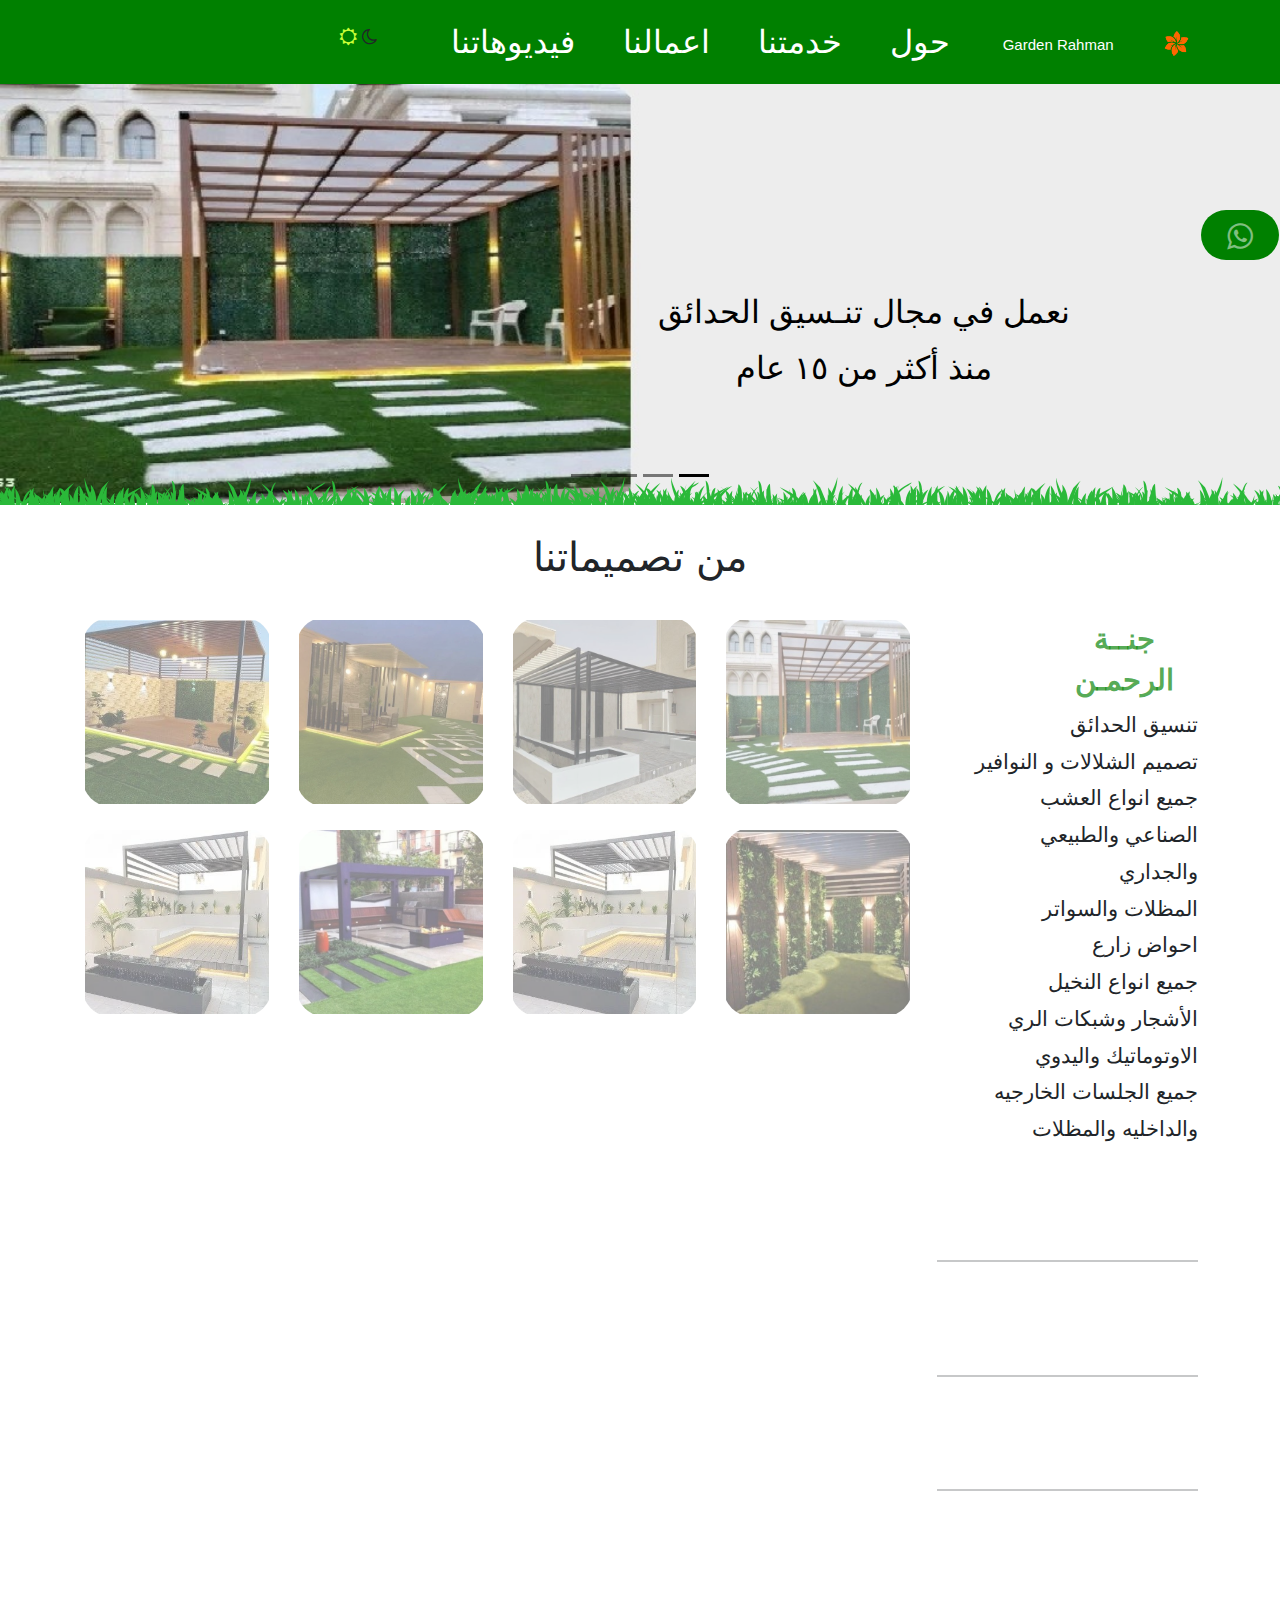
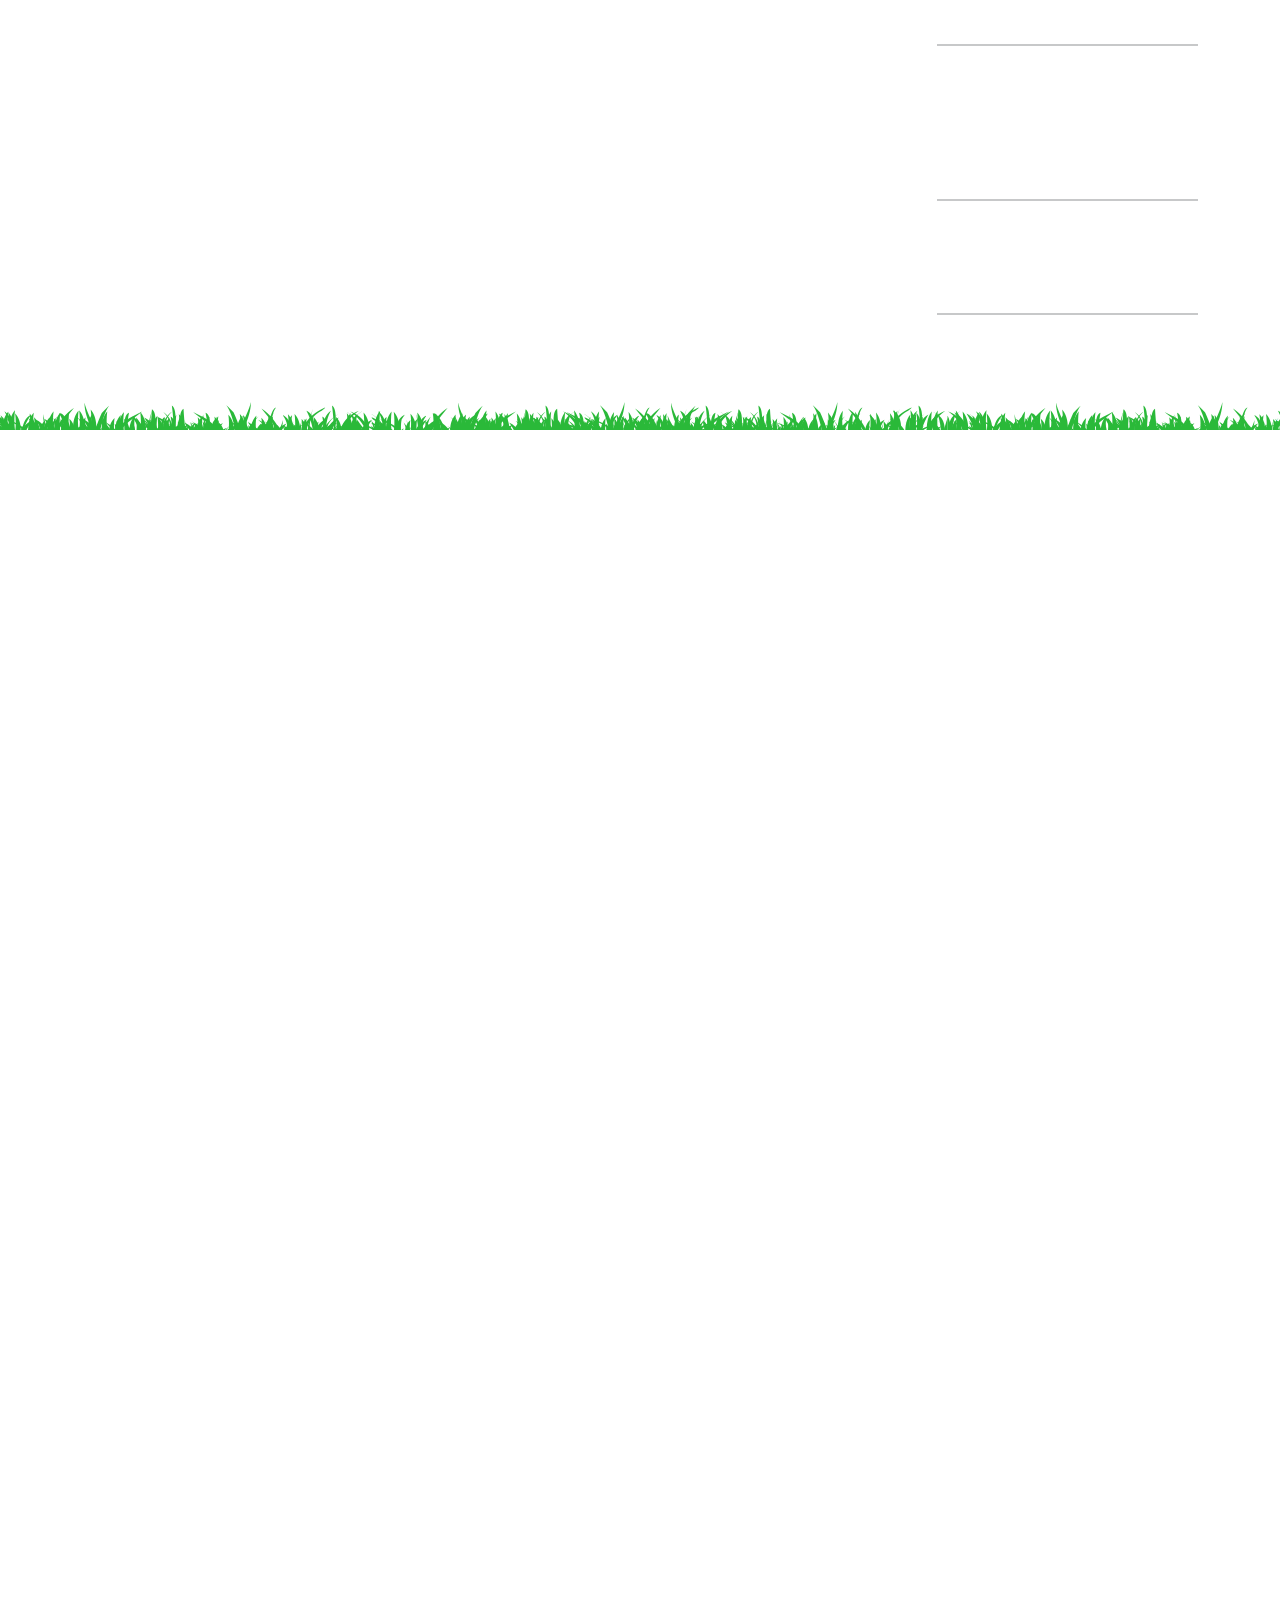
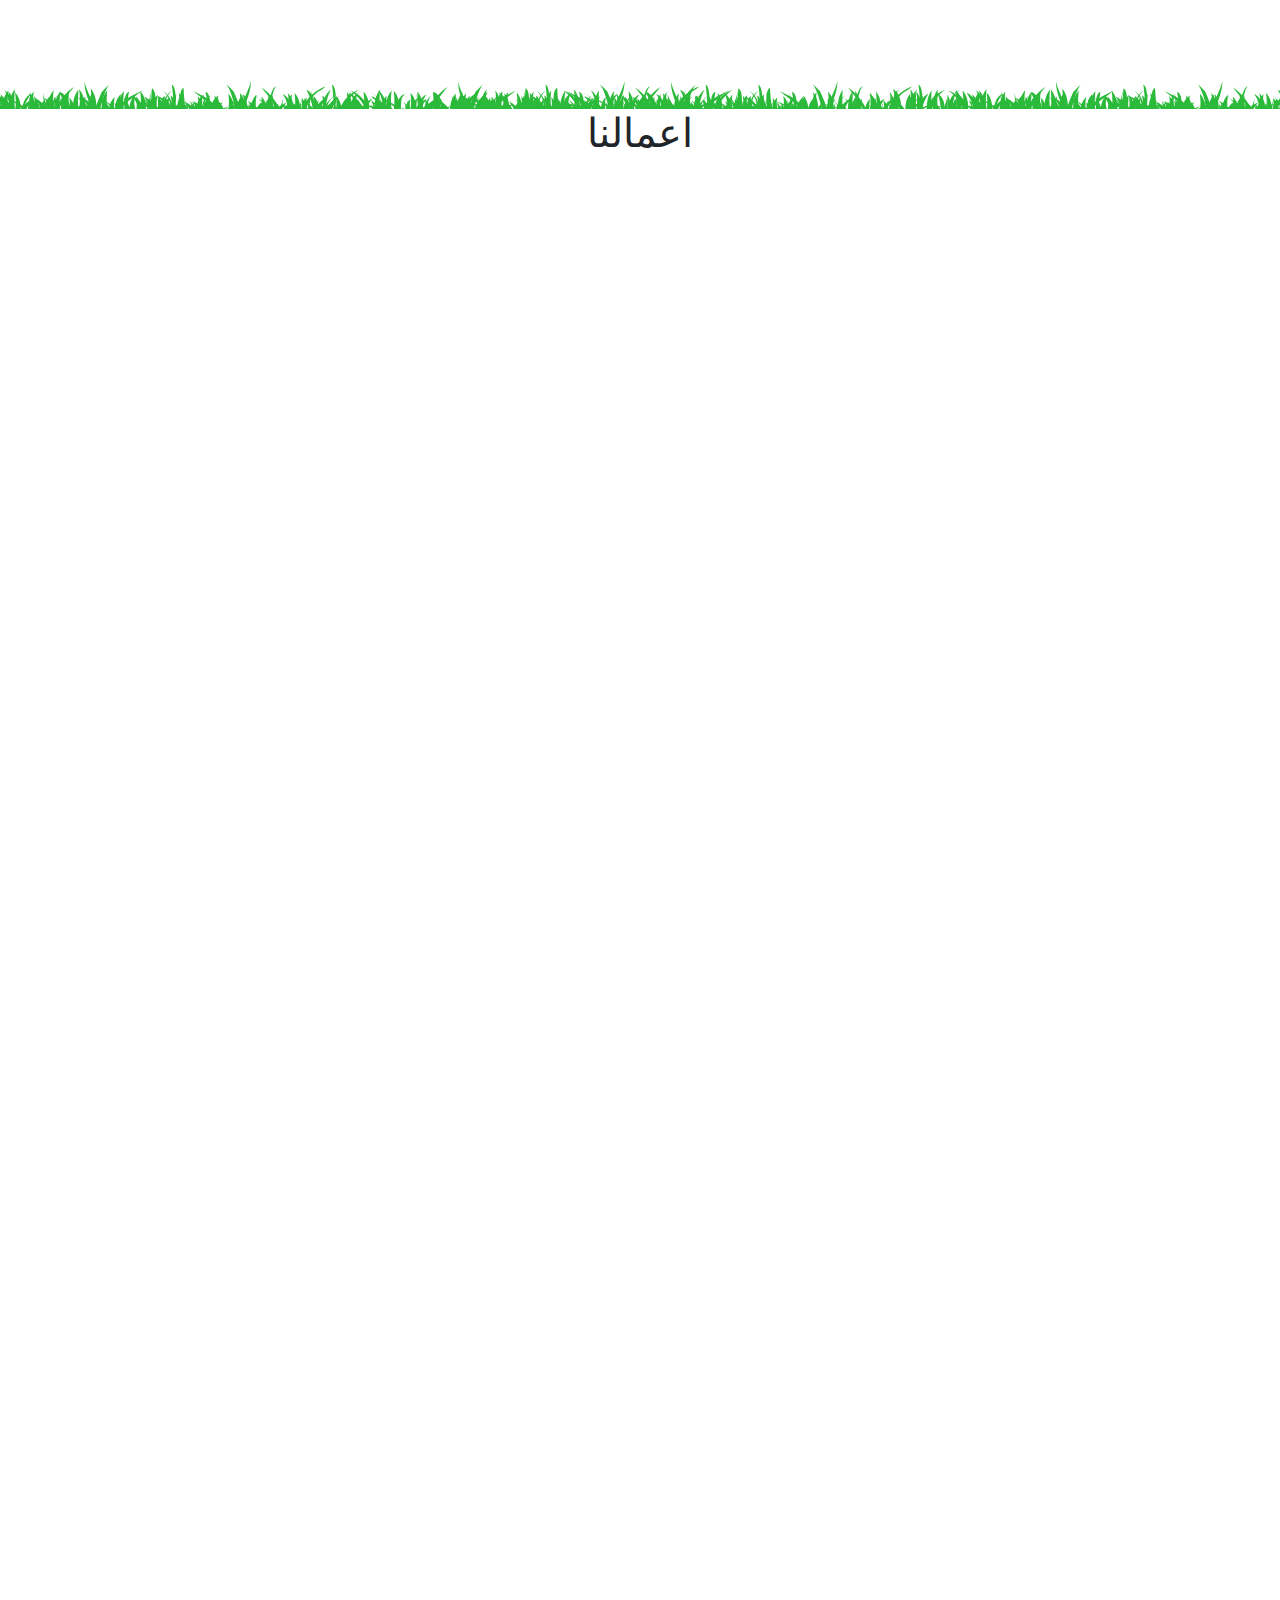
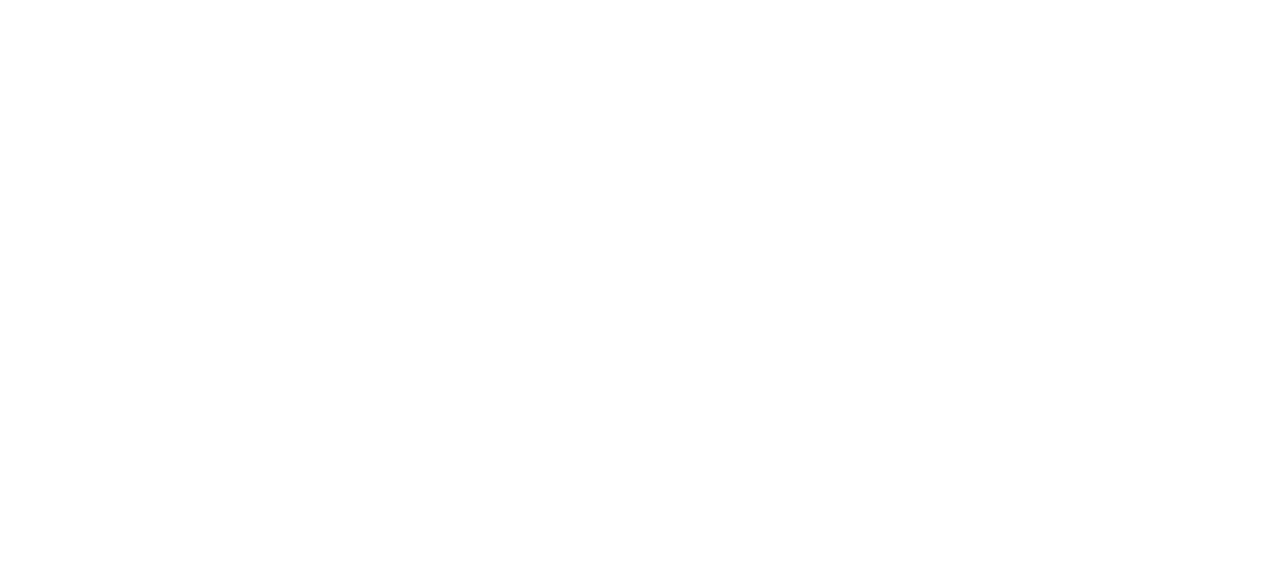
==== commit 985eb1a0: "edit brand-p" ====
--- a/index.html
+++ b/index.html
@@ -12,6 +12,7 @@
 
 
     <link rel="stylesheet" href="src/css/bootstrap.min.css">
+    <link rel="stylesheet" href="src/css/bootstrap-grid.rtl.css">
     <link rel="stylesheet" href="src/css/style.css">
     <link rel="stylesheet" href="src/css/style1.css">
     <link rel="stylesheet" href="src/css/font-awesome.css">
--- a/src/css/style.css
+++ b/src/css/style.css
@@ -169,9 +169,9 @@
     @media (min-width: 1281px) {
       .brand-p {
         position: absolute; 
-         right: 16%; 
-          top: 22px;
-            font-size: 24px;
+        right: 16%;
+        top: 26px;
+        font-size: 22px;
         color: #fff!important;
       }
     }
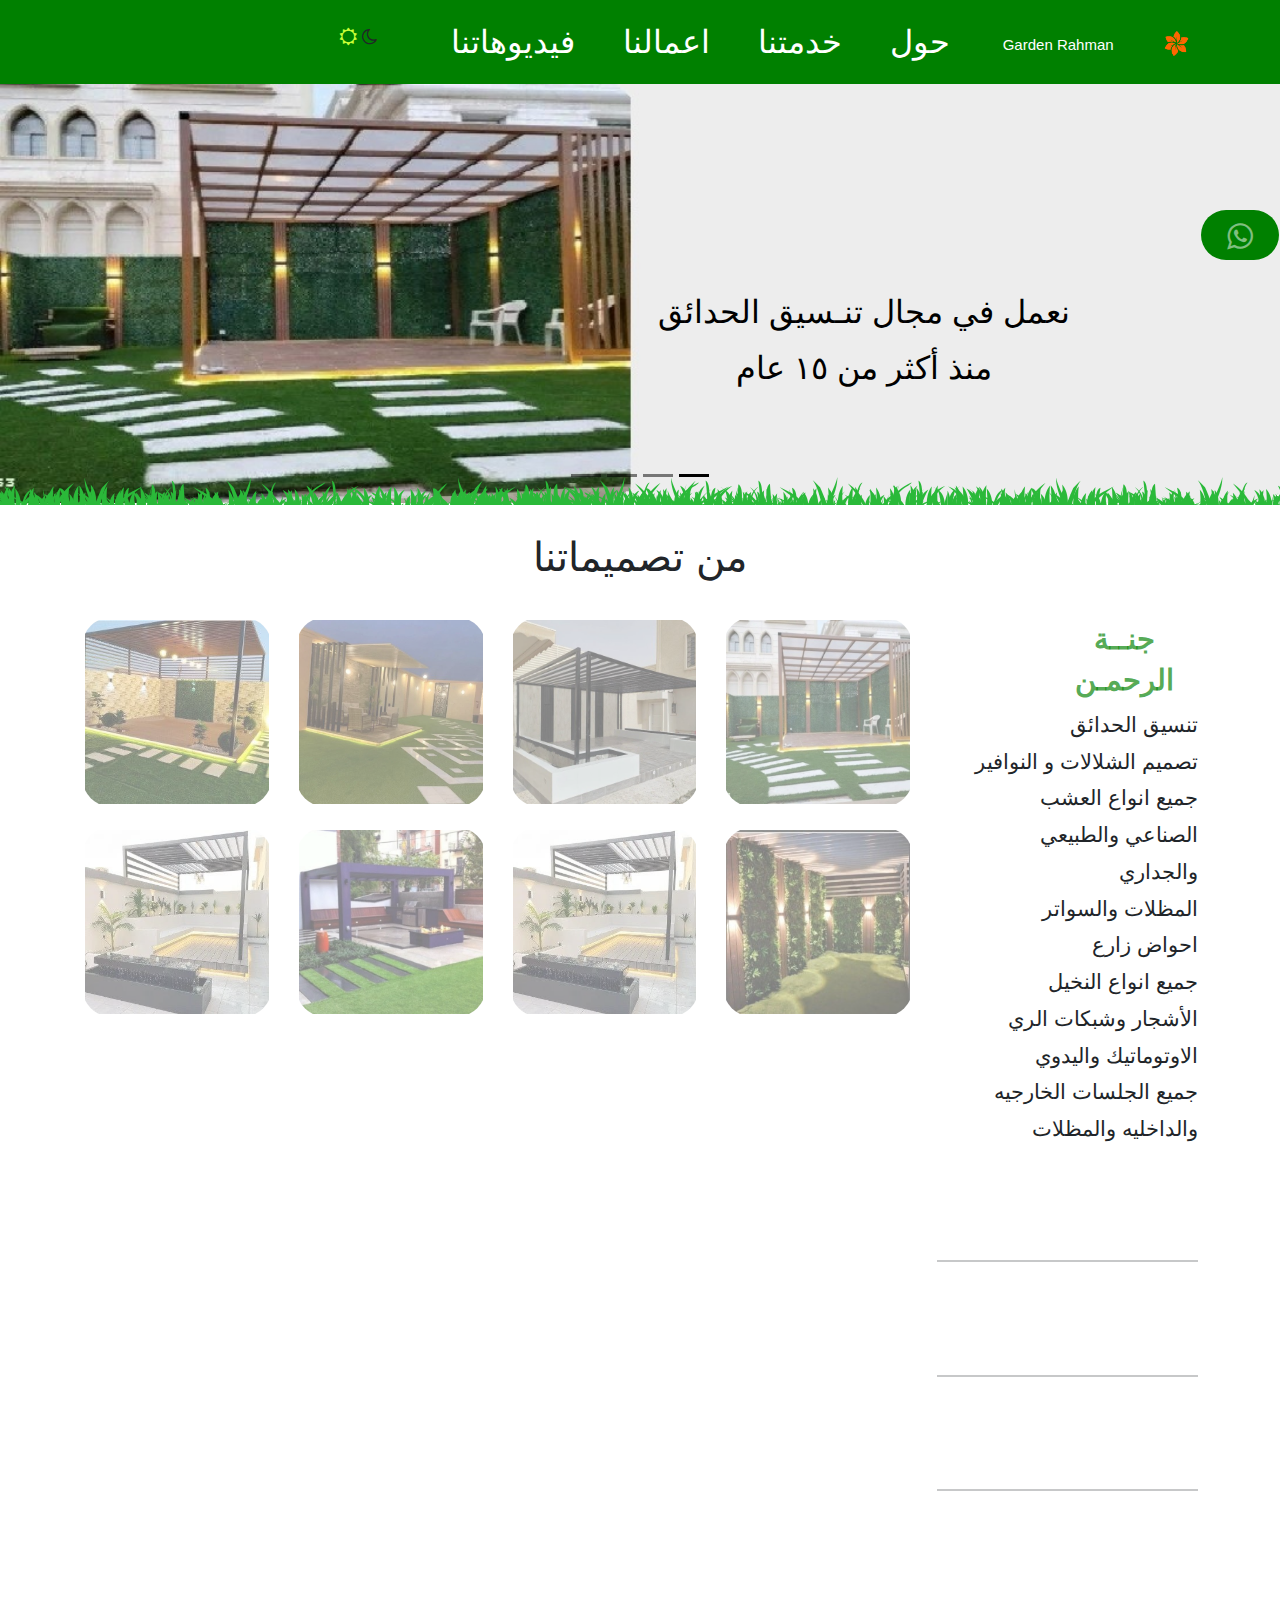
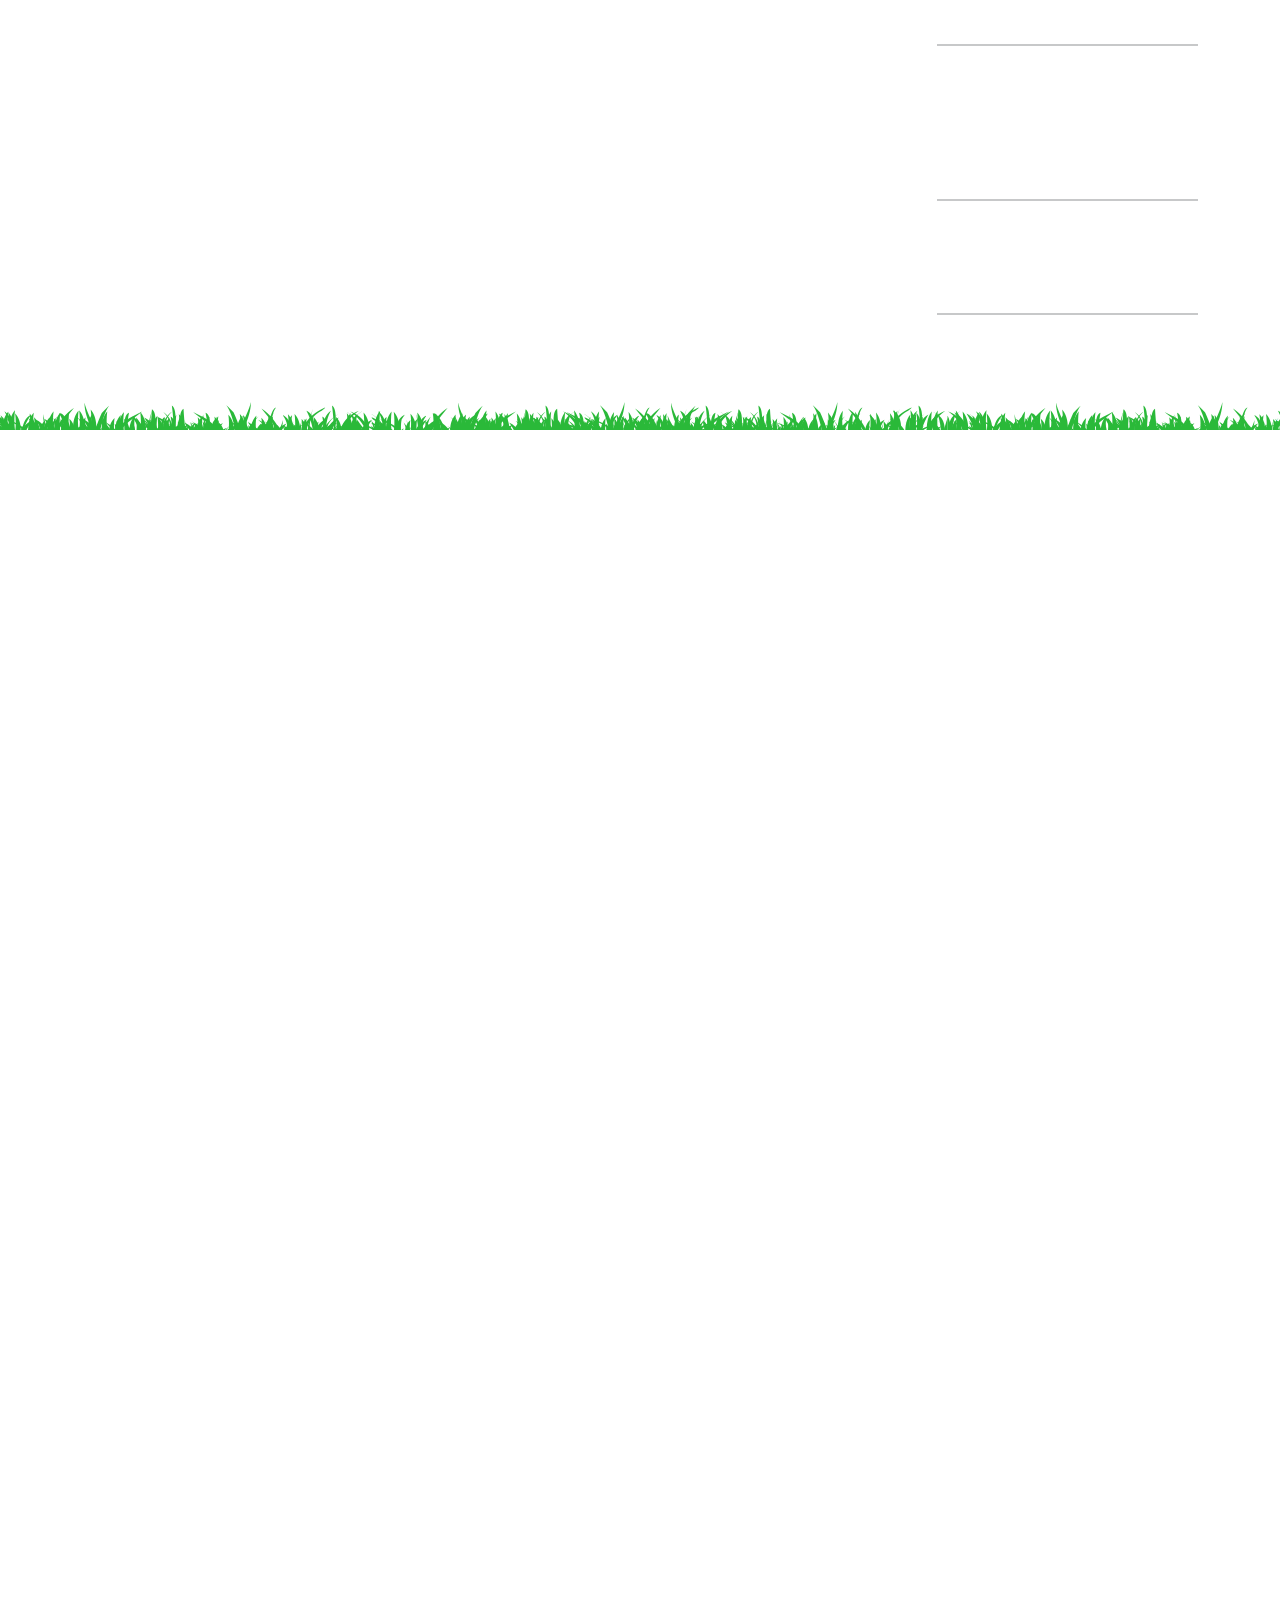
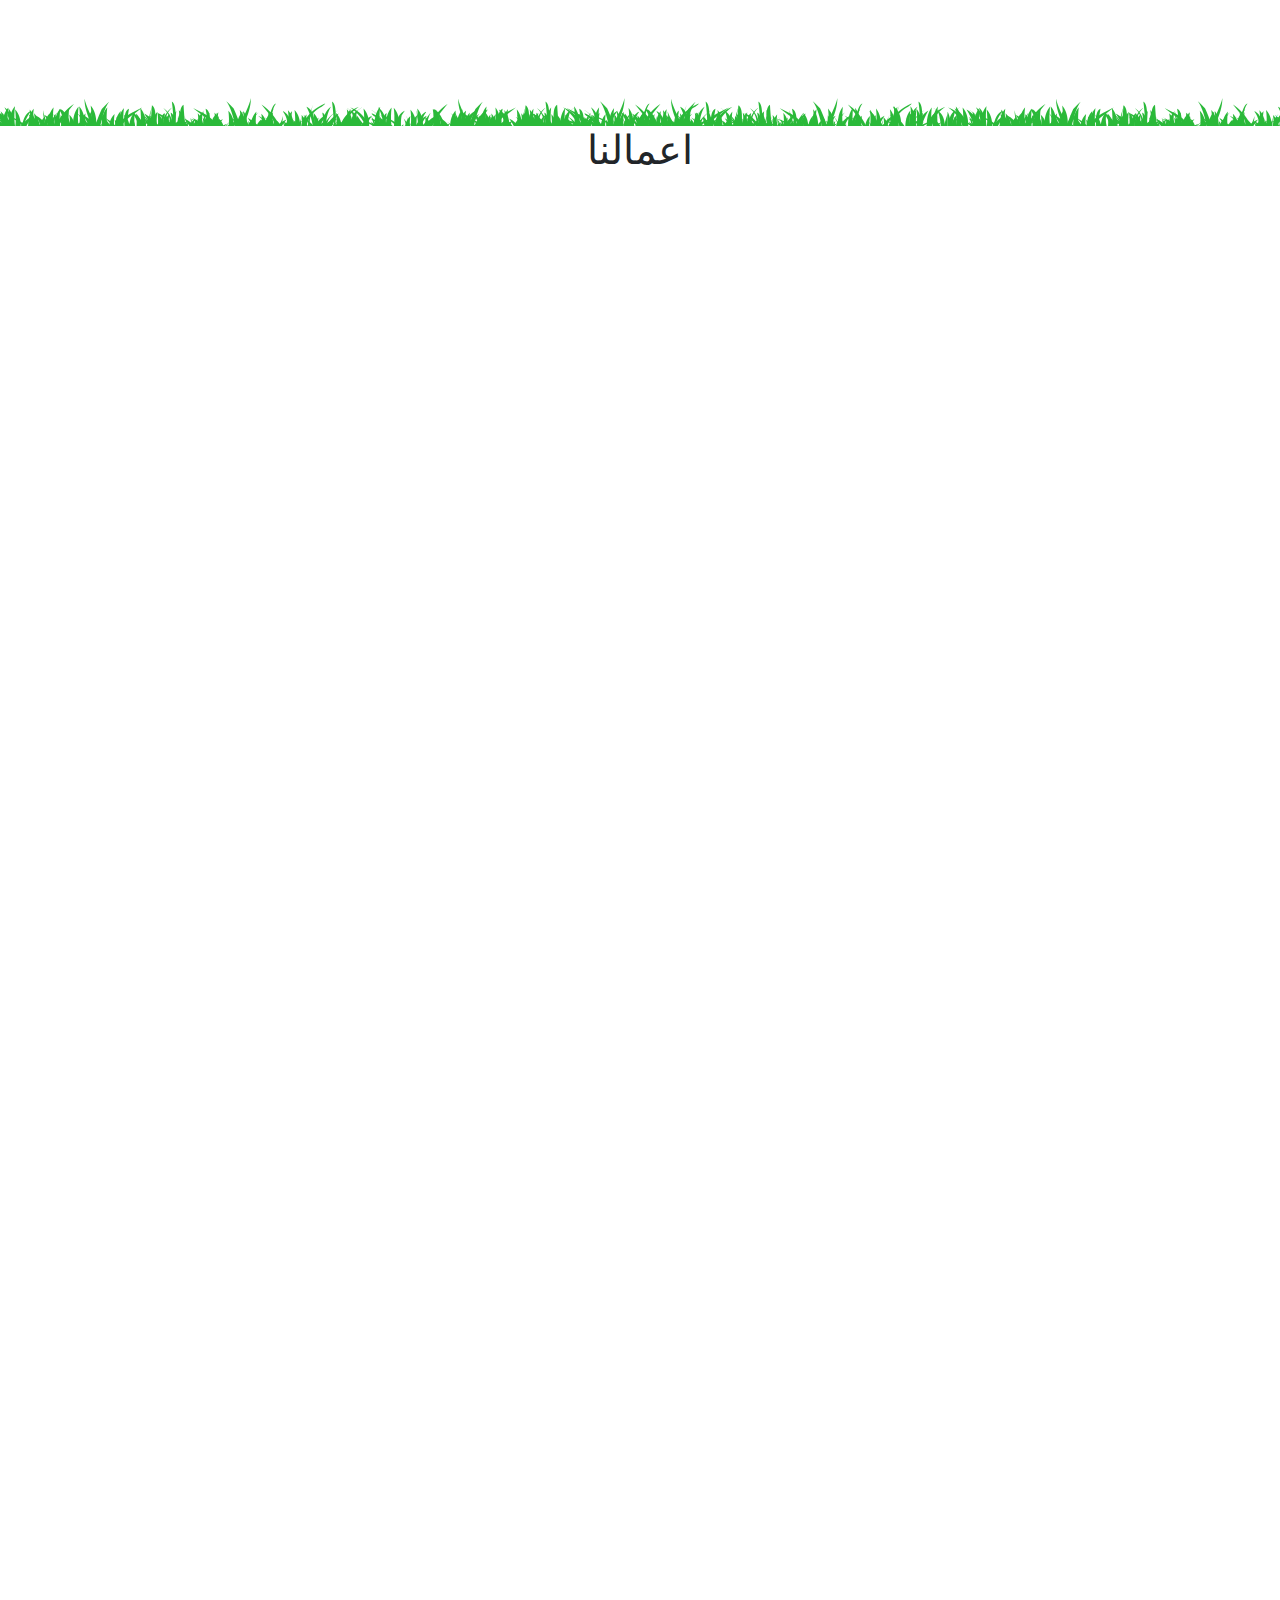
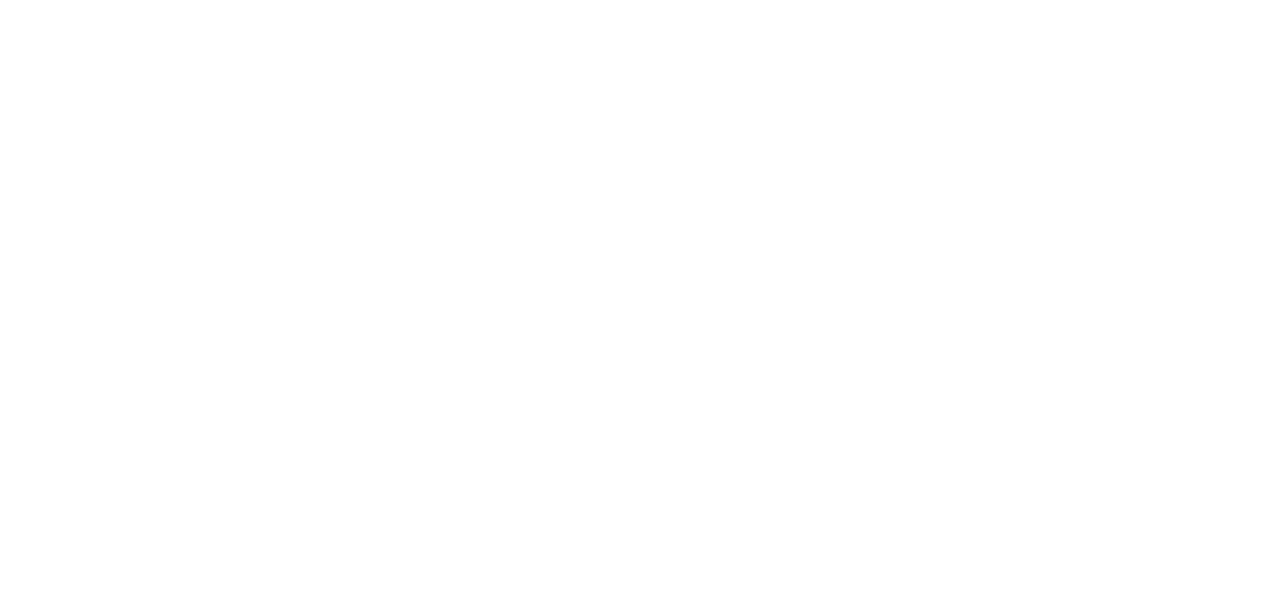
==== commit bad626c6: "dite-AllPage_for Me" ====
--- a/index.html
+++ b/index.html
@@ -2,6 +2,7 @@
 <html lang="ar" dir="rtl">
 <head>
     <meta charset="UTF-8">
+  
     <meta name="viewport" content="width=device-width, initial-scale=1.0">
    <!--Start Icon logo-->
    <meta name="google-site-verification" content="1NxnRbEqoqp ">
@@ -166,111 +167,111 @@
        </div>
        <div class="col col-lg-9 wow fadeInUpBig " data-wow-duration="1s">
           <div class="row">
-       <div  class=" col-md-3 col-sm-12 col-xs-12  wow fadeInUpBig " data-wow-duration="1s"     >
+       <div  class=" col-md-3 col-sm-6 col-xs-6  wow fadeInUpBig " data-wow-duration="1s"     >
        <div class="priec_box">
  
      <img class="img-home" src="src/img/home/1.jpg" alt="">
        
        </div>
        </div>
-       <div class=" col-md-3 col-sm-12 col-xs-12  wow fadeInUpBig " data-wow-duration="1s" >
+       <div class=" col-md-3 col-sm-6 col-xs-6  wow fadeInUpBig " data-wow-duration="1s" >
        <div class="priec_box">
       <img class="img-home" src="src/img/home/2.jpg" alt="">
        
        </div>
        </div>
-       <div class=" col-md-3 col-sm-12 col-xs-12  wow fadeInUpBig " data-wow-duration="1s" >
+       <div class=" col-md-3 col-sm-6 col-xs-6  wow fadeInUpBig " data-wow-duration="1s" >
        <div class="priec_box">
  
      <img class="img-home" src="src/img/home/3.jpg" alt="">
        
        </div>
        </div>
-       <div class=" col-md-3 col-sm-12 col-xs-12  wow fadeInUpBig " data-wow-duration="1s" >
+       <div class=" col-md-3 col-sm-6 col-xs-6  wow fadeInUpBig " data-wow-duration="1s" >
        <div class="priec_box">
  
      <img class="img-home" src="src/img/home/4.jpg" alt="">
        
        </div>
        </div>
-       <div class=" col-md-3 col-sm-12 col-xs-12  wow fadeInUpBig " data-wow-duration="1s" >
+       <div class=" col-md-3 col-sm-6 col-xs-6  wow fadeInUpBig " data-wow-duration="1s" >
        <div class="priec_box">
  
      <img class="img-home" src="src/img/home/5.jpg" alt="">
        
        </div>
        </div>
-       <div class=" col-md-3 col-sm-12 col-xs-12  wow fadeInUpBig " data-wow-duration="1s" >
+       <div class=" col-md-3 col-sm-6 col-xs-6  wow fadeInUpBig " data-wow-duration="1s" >
        <div class="priec_box">
  
      <img class="img-home" src="src/img/home/6.jpg" alt="">
        
        </div>
        </div>
-       <div class=" col-md-3 col-sm-12 col-xs-12  wow fadeInUpBig hi " data-wow-duration="1s" >
+       <div class=" col-md-3 col-sm-6 col-xs-6  wow fadeInUpBig hi " data-wow-duration="1s" >
        <div class="priec_box">
  
      <img class="img-home" src="src/img/home/7.jpg" alt="">
        
        </div>
        </div>
-       <div class=" col-md-3 col-sm-12 col-xs-12  wow fadeInUpBig hi " data-wow-duration="1s" >
+       <div class=" col-md-3 col-sm-6 col-xs-6  wow fadeInUpBig hi " data-wow-duration="1s" >
        <div class="priec_box">
  
      <img class="img-home" src="src/img/home/8.jpg" alt="">
        
        </div>
        </div>
-       <div class=" col-md-3 col-sm-12 col-xs-12  wow fadeInUpBig hi " data-wow-duration="1s" >
+       <div class=" col-md-3 col-sm-6 col-xs-6  wow fadeInUpBig hi " data-wow-duration="1s" >
        <div class="priec_box">
  
      <img class="img-home" src="src/img/home/9.jpg" alt="">
        
        </div>
        </div>
-       <div class=" col-md-3 col-sm-12 col-xs-12  wow fadeInUpBig hi " data-wow-duration="1s" >
+       <div class=" col-md-3 col-sm-6 col-xs-6  wow fadeInUpBig hi " data-wow-duration="1s" >
        <div class="priec_box">
  
      <img class="img-home" src="src/img/home/10.jpg" alt="">
        
        </div>
        </div>
-       <div class=" col-md-3 col-sm-12 col-xs-12  wow fadeInUpBig hi " data-wow-duration="1s" >
+       <div class=" col-md-3 col-sm-6 col-xs-6  wow fadeInUpBig hi " data-wow-duration="1s" >
        <div class="priec_box">
  
      <img class="img-home" src="src/img/home/11.jpg" alt="">
        
        </div>
        </div>
-       <div class=" col-md-3 col-sm-12 col-xs-12  wow fadeInUpBig hi " data-wow-duration="1s" >
+       <div class=" col-md-3 col-sm-6 col-xs-6  wow fadeInUpBig hi " data-wow-duration="1s" >
        <div class="priec_box">
  
      <img class="img-home" src="src/img/home/12.jpg" alt="">
        
        </div>
        </div>
-       <div class=" col-md-3 col-sm-12 col-xs-12  wow fadeInUpBig hi" data-wow-duration="1s" >
+       <div class=" col-md-3 col-sm-6 col-xs-6  wow fadeInUpBig hi" data-wow-duration="1s" >
        <div class="priec_box">
  
      <img class="img-home" src="src/img/home/13.jpg" alt="">
        
        </div>
        </div>
-       <div class=" col-md-3 col-sm-12 col-xs-12  wow fadeInUpBig hi " data-wow-duration="1s" >
+       <div class=" col-md-3 col-sm-6 col-xs-6  wow fadeInUpBig hi " data-wow-duration="1s" >
        <div class="priec_box">
  
      <img class="img-home" src="src/img/home/14.jpg" alt="">
        
        </div>
        </div>
-       <div class=" col-md-3 col-sm-12 col-xs-12  wow fadeInUpBig hi " data-wow-duration="1s" >
+       <div class=" col-md-3 col-sm-6 col-xs-6  wow fadeInUpBig hi " data-wow-duration="1s" >
        <div class="priec_box">
  
      <img class="img-home" src="src/img/home/15.jpg" alt="">
        
        </div>
        </div>
-       <div class=" col-md-3 col-sm-12 col-xs-12  wow fadeInUpBig hi " data-wow-duration="1s" >
+       <div class=" col-md-3 col-sm-6 col-xs-6  wow fadeInUpBig hi " data-wow-duration="1s" >
        <div class="priec_box">
  
      <img class="img-home" src="src/img/home/16.jpg" alt="">
@@ -295,17 +296,17 @@
         <br>
         <div class="row">
           <!-- عشب صناعى جدارى واشجار صناعيه -->
-       <div  class=" col-md-3 col-sm-6 col-xs-12  wow fadeInUpBig " data-wow-duration="1s"      >
+       <div  class=" col-md-3 col-sm-6 col-xs-6  wow fadeInUpBig " data-wow-duration="1s"      >
         <a href="Artificial grass.html" target="_blank" >
        <div class="priec_box">
-        <h2 > عشب  واشجار صناعى</h2>
+        <h2 style="font-size: 30px;" >عشب واشجارصناعى</h2>
         <img class="img-home" src="src/img/Artificial grass/1.jpg" alt="">
     </div>
     <p class="btn btn-primary show">شاهد المزيد</p></a>
        
        </div>
        <!--بحص للديكورات  -->
-       <div  class=" col-md-3 col-sm-6 col-xs-12  wow fadeInUpBig " data-wow-duration="1s"     >
+       <div  class=" col-md-3 col-sm-6 col-xs-6  wow fadeInUpBig " data-wow-duration="1s"     >
         <a href="Pebbles for decorations.html"target="_blank"  > 
        <div class="priec_box">
         <h2> بحص للديكورات</h2>
@@ -315,7 +316,7 @@
        
        </div>
        <!--بحص   -->
-       <div  class=" col-md-3 col-sm-6 col-xs-12  wow fadeInUpBig " data-wow-duration="1s"     >
+       <div  class=" col-md-3 col-sm-6 col-xs-6  wow fadeInUpBig " data-wow-duration="1s"     >
         <a href="Pebbles.html" target="_blank" > 
        <div class="priec_box">
         <h2 >بحص</h2>
@@ -324,7 +325,7 @@
     <p class="btn btn-primary show">شاهد المزيد</p></a>
        </div>
        <!-- زراعه طبيعى وشبكات راى -->
-       <div  class=" col-md-3 col-sm-6 col-xs-12  wow fadeInUpBig " data-wow-duration="1s"     >
+       <div  class=" col-md-3 col-sm-6 col-xs-6  wow fadeInUpBig " data-wow-duration="1s"     >
         <a href="Cultivation and networks.html" target="_blank" > 
        <div class="priec_box">
         <h2> زراعه  وشبكات راى</h2>
@@ -333,7 +334,7 @@
    <p class="btn btn-primary show">شاهد المزيد</p></a>
        </div>
        <!-- شلالات ونوافير -->
-       <div  class=" col-md-3 col-sm-6 col-xs-12  wow fadeInUpBig " data-wow-duration="1s"     >
+       <div  class=" col-md-3 col-sm-6 col-xs-6  wow fadeInUpBig " data-wow-duration="1s"     >
         <a href="falls.html" target="_blank" > 
        <div class="priec_box">
         <h2> شلالات ونوافير</h2>
@@ -342,7 +343,7 @@
    <p class="btn btn-primary show">شاهد المزيد</p></a>
        </div>
        <!-- اضاءه المظلات والبرجولات والحوائط -->
-       <div  class=" col-md-3 col-sm-6 col-xs-12  wow fadeInUpBig " data-wow-duration="1s"     >
+       <div  class=" col-md-3 col-sm-6 col-xs-6  wow fadeInUpBig " data-wow-duration="1s"     >
         <a href="light.html" target="_blank"   >
        <div class="priec_box">
         <h2> اضاءه </h2>
@@ -351,7 +352,7 @@
     <p class="btn btn-primary show">شاهد المزيد</p></a>
        </div>
        <!--جلسات  -->
-       <div  class=" col-md-3 col-sm-6 col-xs-12  wow fadeInUpBig " data-wow-duration="1s"     >
+       <div  class=" col-md-3 col-sm-6 col-xs-6  wow fadeInUpBig " data-wow-duration="1s"     >
         <a href="sessions.html" >
        <div class="priec_box">
         <h2> جلسات</h2>
@@ -360,7 +361,7 @@
     <p class="btn btn-primary show">شاهد المزيد</p></a>
        </div>
        <!-- مظلات وسواتر -->
-       <div  class=" col-md-3 col-sm-6 col-xs-12  wow fadeInUpBig " data-wow-duration="1s"     >
+       <div  class=" col-md-3 col-sm-6 col-xs-6  wow fadeInUpBig " data-wow-duration="1s"     >
         <a href="Shades.html" target="_blank" >
        <div class="priec_box">
         <h2> مظلات وسواتر</h2>
@@ -369,7 +370,7 @@
      <p class="btn btn-primary show">شاهد المزيد</p></a>
        </div>
        <!-- خشب وباركيه ارضى وجدارى للديكورات -->
-       <div  class=" col-md-3 col-sm-6 col-xs-12  wow fadeInUpBig " data-wow-duration="1s"     >
+       <div  class=" col-md-3 col-sm-6 col-xs-6  wow fadeInUpBig " data-wow-duration="1s"     >
         <a href="Wood and parquet.html"target="_blank"  >
        <div class="priec_box">
         <h2> خشب وباركيه   </h2>
@@ -377,8 +378,9 @@
     </div>
      <p class="btn btn-primary show">شاهد المزيد</p></a>
        </div>
+
        <!-- عمال جدارى -->
-       <div  class=" col-md-3 col-sm-6 col-xs-12  wow fadeInUpBig " data-wow-duration="1s"     >
+       <div  class=" col-md-3 col-sm-6 col-xs-6  wow fadeInUpBig " data-wow-duration="1s"     >
         <a href="wall.html" target="_blank"  >
        <div class="priec_box">
         <h2> عمال جدارى</h2>
@@ -386,29 +388,14 @@
     </div>
      <p class="btn btn-primary show">شاهد المزيد</p></a>
        </div>
-       <!--  -->
-       <div  class=" col-md-3 col-sm-6 col-xs-12  wow fadeInUpBig " data-wow-duration="1s"     >
-        <a href="#" target="_blank"  >
-         <div class="priec_box">
-        <h2> عشب</h2>
-     <img class="img-home" src="src/img/Artificial grass/4.jpg" alt="">
-    </div>
-     <p class="btn btn-primary show">شاهد المزيد</p></a>
-       </div>
-       <!--  -->
-       <div  class=" col-md-3 col-sm-6 col-xs-12  wow fadeInUpBig " data-wow-duration="1s"     >
-        <a href="#" target="_blank"  >
-       <div class="priec_box">
-        <h2> عشب</h2>
-      <img class="img-home" src="src/img/Artificial grass/6.jpg" alt="">
-    </div>
-    <p class="btn btn-primary show">شاهد المزيد</p></a>
-       </div>
-       
+
       </div>
 
         </div>
        </section>
+          <br>
+   <br>
+       
     <!-- end services -->
 
      <!--  video -->
@@ -419,147 +406,147 @@
         <br>
         <div class="row">
        
-       <div  class=" col-md-3 col-sm-12 col-xs-12  wow fadeInUpBig " data-wow-duration="1s"     >
+       <div  class=" col-md-3 col-sm-6 col-xs-6  wow fadeInUpBig " data-wow-duration="1s"     >
                 <div class="priec_box">
 
                   <a class="ht-popup-video" data-fancybox="" onclick="onVideoClick('src/img/video/1.mp4');" data-bs-target="#exampleModalToggle" data-bs-toggle="modal">
                     <i class="fa fa-play icon"></i>
-                  <img style="border-radius: 100px;" src="src/img/video/1.bmp" alt="">
-                </a>
-       </div>
-           </div>
-       <div  class=" col-md-3 col-sm-12 col-xs-12  wow fadeInUpBig " data-wow-duration="1s"     >
+                  <img style="border-radius: 30px;" src="src/img/video/1.bmp" alt="">
+                </a>
+       </div>
+           </div>
+       <div  class=" col-md-3 col-sm-6 col-xs-6  wow fadeInUpBig " data-wow-duration="1s"     >
                 <div class="priec_box">
 
                   <a class="ht-popup-video" data-fancybox="" onclick="onVideoClick('src/img/video/2.mp4');" data-bs-target="#exampleModalToggle" data-bs-toggle="modal">
                     <i class="fa fa-play icon"></i>
-                  <img style="border-radius: 100px;" src="src/img/video/2.bmp" alt="">
-                </a>
-       </div>
-           </div>
-       <div  class=" col-md-3 col-sm-12 col-xs-12  wow fadeInUpBig " data-wow-duration="1s"     >
+                  <img style="border-radius: 30px;" src="src/img/video/2.bmp" alt="">
+                </a>
+       </div>
+           </div>
+       <div  class=" col-md-3 col-sm-6 col-xs-6  wow fadeInUpBig " data-wow-duration="1s"     >
                 <div class="priec_box">
 
                   <a class="ht-popup-video" data-fancybox="" onclick="onVideoClick('src/img/video/3.mp4');" data-bs-target="#exampleModalToggle" data-bs-toggle="modal">
                     <i class="fa fa-play icon"></i>
-                  <img style="border-radius: 100px;" src="src/img/video/3.bmp" alt="">
-                </a>
-       </div>
-           </div>
-       <div  class=" col-md-3 col-sm-12 col-xs-12  wow fadeInUpBig " data-wow-duration="1s"     >
+                  <img style="border-radius: 30px;" src="src/img/video/3.bmp" alt="">
+                </a>
+       </div>
+           </div>
+       <div  class=" col-md-3 col-sm-6 col-xs-6  wow fadeInUpBig " data-wow-duration="1s"     >
                 <div class="priec_box">
 
                   <a class="ht-popup-video" data-fancybox="" onclick="onVideoClick('src/img/video/4.mp4');" data-bs-target="#exampleModalToggle" data-bs-toggle="modal">
                     <i class="fa fa-play icon"></i>
-                  <img style="border-radius: 100px;" src="src/img/video/4.bmp" alt="">
-                </a>
-       </div>
-           </div>
-       <div  class=" col-md-3 col-sm-12 col-xs-12  wow fadeInUpBig " data-wow-duration="1s"     >
+                  <img style="border-radius: 30px;" src="src/img/video/4.bmp" alt="">
+                </a>
+       </div>
+           </div>
+       <div  class=" col-md-3 col-sm-6 col-xs-6  wow fadeInUpBig " data-wow-duration="1s"     >
                 <div class="priec_box">
 
                   <a class="ht-popup-video" data-fancybox="" onclick="onVideoClick('src/img/video/5.mp4');" data-bs-target="#exampleModalToggle" data-bs-toggle="modal">
                     <i class="fa fa-play icon"></i>
-                  <img style="border-radius: 100px;" src="src/img/video/5.bmp" alt="">
-                </a>
-       </div>
-           </div>
-       <div  class=" col-md-3 col-sm-12 col-xs-12  wow fadeInUpBig " data-wow-duration="1s"     >
+                  <img style="border-radius: 30px;" src="src/img/video/5.bmp" alt="">
+                </a>
+       </div>
+           </div>
+       <div  class=" col-md-3 col-sm-6 col-xs-6  wow fadeInUpBig " data-wow-duration="1s"     >
                 <div class="priec_box">
 
                   <a class="ht-popup-video" data-fancybox="" onclick="onVideoClick('src/img/video/6.mp4');" data-bs-target="#exampleModalToggle" data-bs-toggle="modal">
                     <i class="fa fa-play icon"></i>
-                  <img style="border-radius: 100px;" src="src/img/video/6.bmp" alt="">
-                </a>
-       </div>
-           </div>
-       <div  class=" col-md-3 col-sm-12 col-xs-12  wow fadeInUpBig " data-wow-duration="1s"     >
+                  <img style="border-radius: 30px;" src="src/img/video/6.bmp" alt="">
+                </a>
+       </div>
+           </div>
+       <div  class=" col-md-3 col-sm-6 col-xs-6  wow fadeInUpBig " data-wow-duration="1s"     >
                 <div class="priec_box">
 
                   <a class="ht-popup-video" data-fancybox="" onclick="onVideoClick('src/img/video/7.mp4');" data-bs-target="#exampleModalToggle" data-bs-toggle="modal">
                     <i class="fa fa-play icon"></i>
-                  <img style="border-radius: 100px;" src="src/img/video/7.bmp" alt="">
-                </a>
-       </div>
-           </div>
-       <div  class=" col-md-3 col-sm-12 col-xs-12  wow fadeInUpBig " data-wow-duration="1s"     >
+                  <img style="border-radius: 30px;" src="src/img/video/7.bmp" alt="">
+                </a>
+       </div>
+           </div>
+       <div  class=" col-md-3 col-sm-6 col-xs-6  wow fadeInUpBig " data-wow-duration="1s"     >
                 <div class="priec_box">
 
                   <a class="ht-popup-video" data-fancybox="" onclick="onVideoClick('src/img/video/8.mp4');" data-bs-target="#exampleModalToggle" data-bs-toggle="modal">
                     <i class="fa fa-play icon"></i>
-                  <img style="border-radius: 100px;" src="src/img/video/8.bmp" alt="">
-                </a>
-       </div>
-           </div>
-       <div  class=" col-md-3 col-sm-12 col-xs-12  wow fadeInUpBig " data-wow-duration="1s"     >
+                  <img style="border-radius: 30px;" src="src/img/video/8.bmp" alt="">
+                </a>
+       </div>
+           </div>
+       <div  class=" col-md-3 col-sm-6 col-xs-6  wow fadeInUpBig " data-wow-duration="1s"     >
                 <div class="priec_box">
 
                   <a class="ht-popup-video" data-fancybox="" onclick="onVideoClick('src/img/video/9.mp4');" data-bs-target="#exampleModalToggle" data-bs-toggle="modal">
                     <i class="fa fa-play icon"></i>
-                  <img style="border-radius: 100px;" src="src/img/video/9.bmp" alt="">
-                </a>
-       </div>
-           </div>
-       <div  class=" col-md-3 col-sm-12 col-xs-12  wow fadeInUpBig " data-wow-duration="1s"     >
+                  <img style="border-radius: 30px;" src="src/img/video/9.bmp" alt="">
+                </a>
+       </div>
+           </div>
+       <div  class=" col-md-3 col-sm-6 col-xs-6  wow fadeInUpBig " data-wow-duration="1s"     >
                 <div class="priec_box">
 
                   <a class="ht-popup-video" data-fancybox="" onclick="onVideoClick('src/img/video/10.mp4');" data-bs-target="#exampleModalToggle" data-bs-toggle="modal">
                     <i class="fa fa-play icon"></i>
-                  <img style="border-radius: 100px;" src="src/img/video/10.bmp" alt="">
-                </a>
-       </div>
-           </div>
-       <div  class=" col-md-3 col-sm-12 col-xs-12  wow fadeInUpBig " data-wow-duration="1s"     >
+                  <img style="border-radius: 30px;" src="src/img/video/10.bmp" alt="">
+                </a>
+       </div>
+           </div>
+       <div  class=" col-md-3 col-sm-6 col-xs-6  wow fadeInUpBig " data-wow-duration="1s"     >
                 <div class="priec_box">
 
                   <a class="ht-popup-video" data-fancybox="" onclick="onVideoClick('src/img/video/11.mp4');" data-bs-target="#exampleModalToggle" data-bs-toggle="modal">
                     <i class="fa fa-play icon"></i>
-                  <img style="border-radius: 100px;" src="src/img/video/11.bmp" alt="">
-                </a>
-       </div>
-           </div>
-       <div  class=" col-md-3 col-sm-12 col-xs-12  wow fadeInUpBig " data-wow-duration="1s"     >
+                  <img style="border-radius: 30px;" src="src/img/video/11.bmp" alt="">
+                </a>
+       </div>
+           </div>
+       <div  class=" col-md-3 col-sm-6 col-xs-6  wow fadeInUpBig " data-wow-duration="1s"     >
                 <div class="priec_box">
 
                   <a class="ht-popup-video" data-fancybox="" onclick="onVideoClick('src/img/video/12.mp4');" data-bs-target="#exampleModalToggle" data-bs-toggle="modal">
                     <i class="fa fa-play icon"></i>
-                  <img style="border-radius: 100px;" src="src/img/video/12.bmp" alt="">
-                </a>
-       </div>
-           </div>
-       <div  class=" col-md-3 col-sm-12 col-xs-12  wow fadeInUpBig " data-wow-duration="1s"     >
+                  <img style="border-radius: 30px;" src="src/img/video/12.bmp" alt="">
+                </a>
+       </div>
+           </div>
+       <div  class=" col-md-3 col-sm-6 col-xs-6  wow fadeInUpBig " data-wow-duration="1s"     >
                 <div class="priec_box">
 
                   <a class="ht-popup-video" data-fancybox="" onclick="onVideoClick('src/img/video/13.mp4');" data-bs-target="#exampleModalToggle" data-bs-toggle="modal">
                     <i class="fa fa-play icon"></i>
-                  <img style="border-radius: 100px;" src="src/img/video/13.bmp" alt="">
-                </a>
-       </div>
-           </div>
-       <div  class=" col-md-3 col-sm-12 col-xs-12  wow fadeInUpBig " data-wow-duration="1s"     >
+                  <img style="border-radius: 30px;" src="src/img/video/13.bmp" alt="">
+                </a>
+       </div>
+           </div>
+       <div  class=" col-md-3 col-sm-6 col-xs-6  wow fadeInUpBig " data-wow-duration="1s"     >
                 <div class="priec_box">
 
                   <a class="ht-popup-video" data-fancybox="" onclick="onVideoClick('src/img/video/14.mp4');" data-bs-target="#exampleModalToggle" data-bs-toggle="modal">
                     <i class="fa fa-play icon"></i>
-                  <img style="border-radius: 100px;" src="src/img/video/14.bmp" alt="">
-                </a>
-       </div>
-           </div>
-       <div  class=" col-md-3 col-sm-12 col-xs-12  wow fadeInUpBig " data-wow-duration="1s"     >
+                  <img style="border-radius: 30px;" src="src/img/video/14.bmp" alt="">
+                </a>
+       </div>
+           </div>
+       <div  class=" col-md-3 col-sm-6 col-xs-6  wow fadeInUpBig " data-wow-duration="1s"     >
                 <div class="priec_box">
 
                   <a class="ht-popup-video" data-fancybox="" onclick="onVideoClick('src/img/video/15.mp4');" data-bs-target="#exampleModalToggle" data-bs-toggle="modal">
                     <i class="fa fa-play icon"></i>
-                  <img style="border-radius: 100px;" src="src/img/video/15.bmp" alt="">
-                </a>
-       </div>
-           </div>
-       <div  class=" col-md-3 col-sm-12 col-xs-12  wow fadeInUpBig " data-wow-duration="1s"     >
+                  <img style="border-radius: 30px;" src="src/img/video/15.bmp" alt="">
+                </a>
+       </div>
+           </div>
+       <div  class=" col-md-3 col-sm-6 col-xs-6  wow fadeInUpBig " data-wow-duration="1s"     >
                 <div class="priec_box">
 
                   <a class="ht-popup-video" data-fancybox="" onclick="onVideoClick('src/img/video/16.mp4');" data-bs-target="#exampleModalToggle" data-bs-toggle="modal">
                     <i class="fa fa-play icon"></i>
-                  <img style="border-radius: 100px;" src="src/img/video/16.bmp" alt="">
+                  <img style="border-radius: 30px;" src="src/img/video/16.bmp" alt="">
                 </a>
        </div>
            </div>
@@ -601,7 +588,7 @@
     <!-- Right -->
       <!-- Section: Social media -->
     <div class=" wow fadeInUpBig" data-wow-duration="1s">
-      <a href="" class="me-4  text-reset wow fadeInUpBig" data-wow-duration="1s" target="_blank">
+      <a href="https://www.facebook.com/profile.php?id=100067569060386&mibextid=ZbWKwL" class="me-4  text-reset wow fadeInUpBig" data-wow-duration="1s" target="_blank">
         <i class="fa fa-facebook-f"></i>
       </a>
       <a href="" class="me-4 text-reset wow fadeInUpBig" data-wow-duration="1s" target="_blank">
@@ -616,7 +603,7 @@
       <a href="" class="me-4 text-reset wow fadeInUpBig" data-wow-duration="1s" target="_blank">
         <i class="fa fa-linkedin"></i>
       </a>
-      <a href="https://wa.me/0556754124" class="me-4 text-reset wow fadeInUpBig" data-wow-duration="1s" target="_blank">
+      <a href="https://api.whatsapp.com/send?phone=%2B966544796815&data=ARDThW3giM-rJ-AsDlwj9zsf4gOUSkJ1AYqe62aHIuJryHxcgh8U2mc4iE2-koOcV7DJqRjyEBlFZ1rozzM3KN3IX7Nq49b9aVZRtgK4nFSXzYITR2eVASZfdb9n6N8qqh8ey1gCV0x5g8lHYY_s6Akl1w&source=FB_Page&app=facebook&entry_point=page_cta&fbclid=IwAR39wGc9CikoZjbu_ABZK61yOd6o9kxFR8cbxKv7o5xUQrUYC8Mnl2T_1jo" class="me-4 text-reset wow fadeInUpBig" data-wow-duration="1s" target="_blank">
         <i class="fa fa-whatsapp "></i>
       </a>
     </div>
@@ -736,21 +723,15 @@
   <i class="fa fa-angle-up fa-lg"></i></a> -->
   
   <button id="scrollToTopBtn" class="scroll-to-top-btn"> <i class="fa fa-angle-up fa-lg"></i></button>
-<!-- end modal  -->
-<!-- script -->
+  <!-- end modal  -->
+  <!-- script -->
 <script src="src/js/js2/custom.js"></script>
 <script src="src/js/js2/wow.min.js"></script>
-
 <script type="text/javascript" src="src/js/js2/jquery.js"></script>
 <script src="src/js/bootstrap.bundle.min.js"></script>
 <script src="src/js/plugins.js"></script>
 <script src="src/js/style-mahmoud.js"></script>
 
-
-
-
-
- 
     <!-- end script -->
 </body>
 </html>--- a/src/css/style.css
+++ b/src/css/style.css
@@ -498,7 +498,7 @@
 
 .square-video-container {
   position: relative;
-  padding-top: 20%; /* Create a square container using padding */
+  padding-top: 60%; /* Create a square container using padding */
   padding-bottom: 90%; /* Create a square container using padding */
   padding-left: 70%; /* Create a square container using padding */
   padding-right: 70%; /* Create a square container using padding */
@@ -510,12 +510,12 @@
      @media (max-width: 480px) {
       .square-video-container {
         position: relative;
-        padding-top: 20%; /* Create a square container using padding */
-        padding-bottom: 90%; /* Create a square container using padding */
-        padding-left: 70%; /* Create a square container using padding */
-        padding-right: 70%; /* Create a square container using padding */
+         padding-top: 60%; /* Create a square container using padding */
+        /* padding-bottom: 90%; /* Create a square container using padding */
+       /*  padding-left: 70%; /* Create a square container using padding */
+        /* padding-right: 70%; /* Create a square container using padding */
         overflow: hidden;
-        left: 60px !important;
+        left: 40px !important;
       }
    
     }
@@ -524,12 +524,12 @@
     @media (min-width: 481px) and (max-width: 767px) {
       .square-video-container {
         position: relative;
-        padding-top: 20%; /* Create a square container using padding */
-        padding-bottom: 90%; /* Create a square container using padding */
-        padding-left: 70%; /* Create a square container using padding */
-        padding-right: 70%; /* Create a square container using padding */
+        padding-top: 60%; /* Create a square container using padding */
+        /* padding-bottom: 90%; /* Create a square container using padding */
+         /*padding-left: 70%; /* Create a square container using padding */
+         /*padding-right: 70%; /* Create a square container using padding */
         overflow: hidden;
-        left: 60px !important;
+        left: 40px !important;
       }
     }
     
@@ -537,12 +537,12 @@
     @media (min-width: 768px) and (max-width: 1024px){
       .ht-popup-video .icon {
         position: relative;
-        padding-top: 20%; /* Create a square container using padding */
-        padding-bottom: 90%; /* Create a square container using padding */
-        padding-left: 70%; /* Create a square container using padding */
-        padding-right: 70%; /* Create a square container using padding */
+        padding-top: 60%; /* Create a square container using padding */
+         /*padding-bottom: 90%; /* Create a square container using padding */
+        /* padding-left: 70%; /* Create a square container using padding */
+        /* padding-right: 70%; /* Create a square container using padding */
         overflow: hidden;
-        left: 60px !important;
+        left: 40px !important;
       
       
       }
@@ -552,23 +552,56 @@
     @media (min-width: 1025px) and (max-width: 1280px){
       .square-video-container {
         position: relative;
-        padding-top: 20%; /* Create a square container using padding */
-        padding-bottom: 90%; /* Create a square container using padding */
-        padding-left: 70%; /* Create a square container using padding */
-        padding-right: 70%; /* Create a square container using padding */
+        padding-top: 60%; /* Create a square container using padding */
+         /*padding-bottom: 90%; /* Create a square container using padding */
+         /*padding-left: 70%; /* Create a square container using padding */
+         /*padding-right: 70%; /* Create a square container using padding */
         overflow: hidden;
-        left: 60px !important;
+        left: 40px !important;
+      }
+    }
+    @media (min-width: 1281px){
+      .square-video-container {
+        position: relative;
+        padding-top: 30%; /* Create a square container using padding */
+         /*padding-bottom: 90%; /* Create a square container using padding */
+         /*padding-left: 70%; /* Create a square container using padding */
+         /*padding-right: 70%; /* Create a square container using padding */
+        overflow: hidden;
+        left: 40px !important;
       }
     }
 
 .square-video-container video {
   position: absolute;
-  width: 100%;
-  height: auto;
-  top: 50%;
-  left: 50%;
+  width: 56%;
+  /*height: auto;
+  */top: 50%;
+  left: 54%;
   transform: translate(-50%, -50%);
-}
+  border-radius: 40px;
+  -webkit-border-radius: 40px;
+  -moz-border-radius: 40px;
+  -ms-border-radius: 40px;
+  -o-border-radius: 40px;
+}
+
+  /* Media Query for Laptops and Desktops */
+  @media (min-width: 1281px){
+    .square-video-container video {
+      position: absolute;
+      width: 40%;
+      /*height: auto;
+      *//*top: 40%;
+      */left: 54%;
+      transform: translate(-50%, -50%);
+      border-radius: 40px    ;
+      -webkit-border-radius: 40px    ;
+      -moz-border-radius: 40px    ;
+      -ms-border-radius: 40px    ;
+      -o-border-radius: 40px    ;
+}
+  }
 .modal-content{
   background:none ;
   border: none;
@@ -585,7 +618,7 @@
         line-height: 60px !important;
         font-size: 31px !important;
         position: absolute !important;
-        left: 150px !important;
+        left: 125px !important;
       }
    
     }
